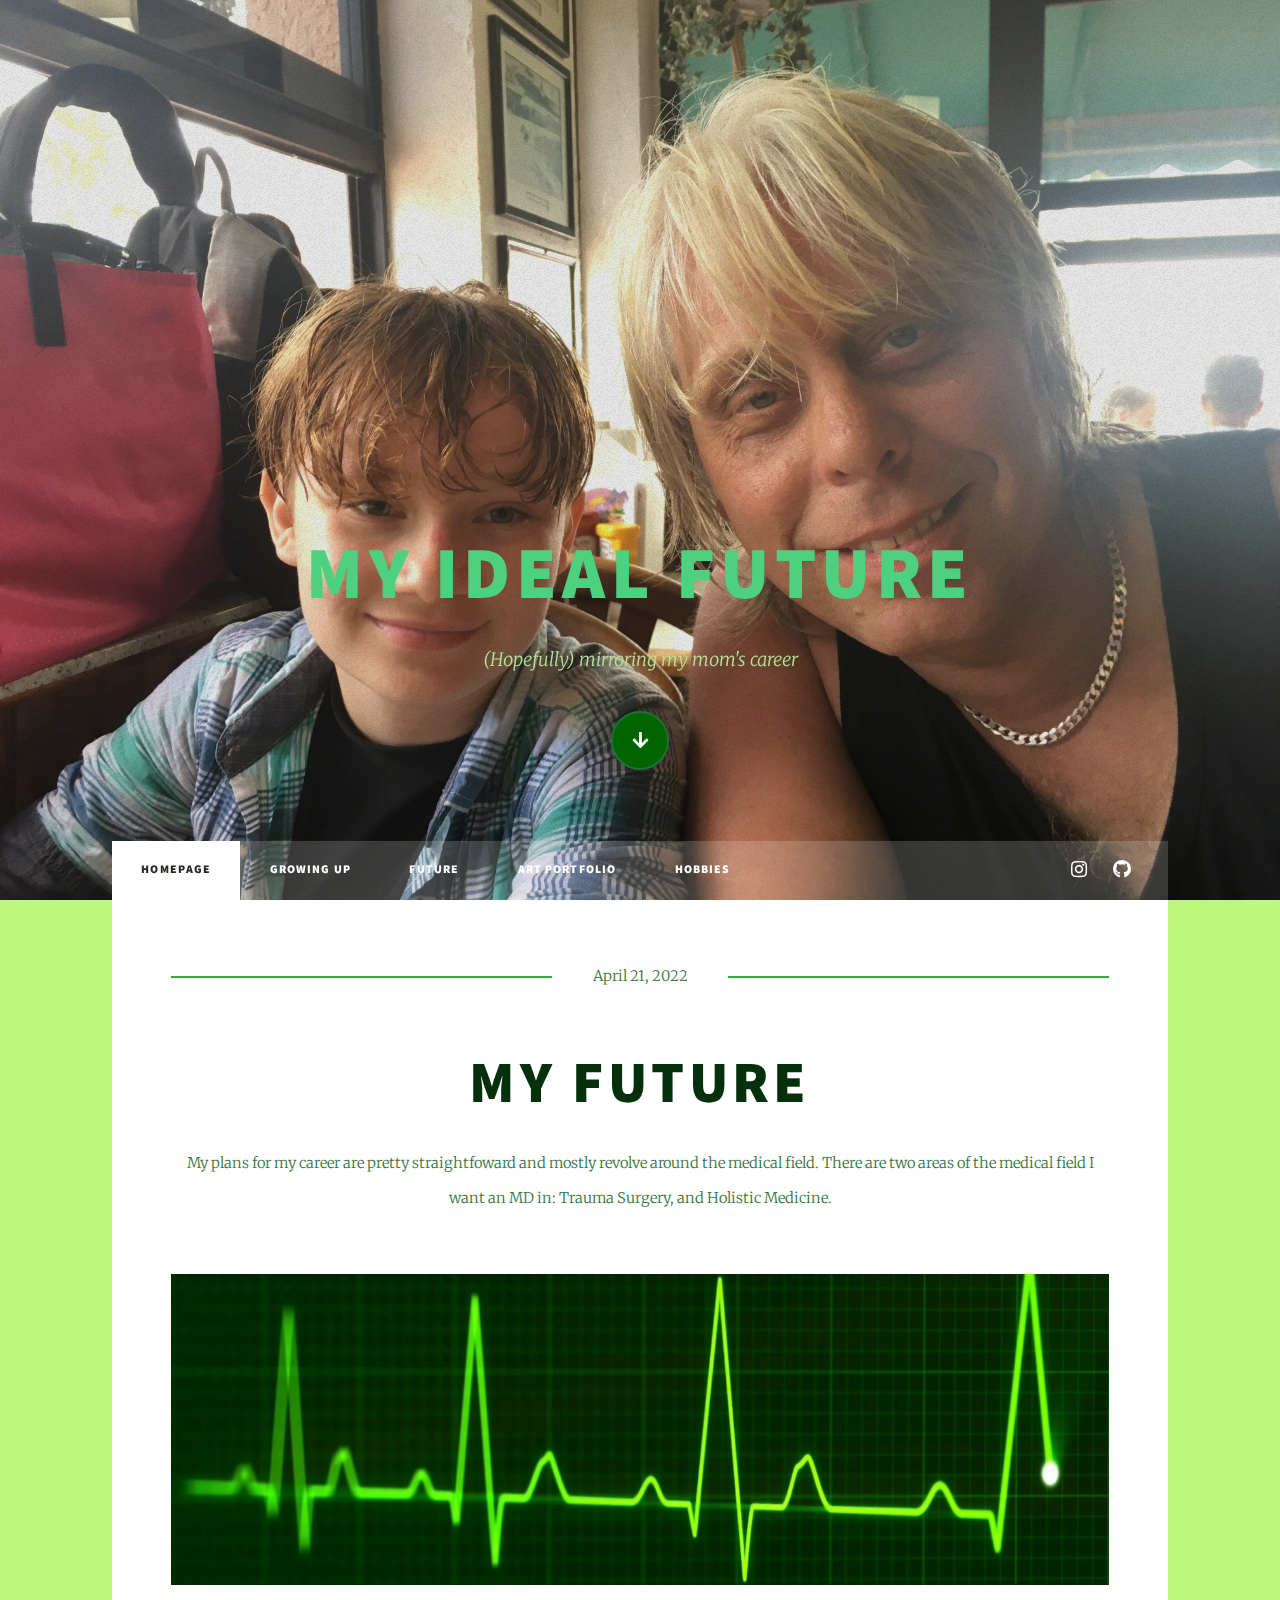
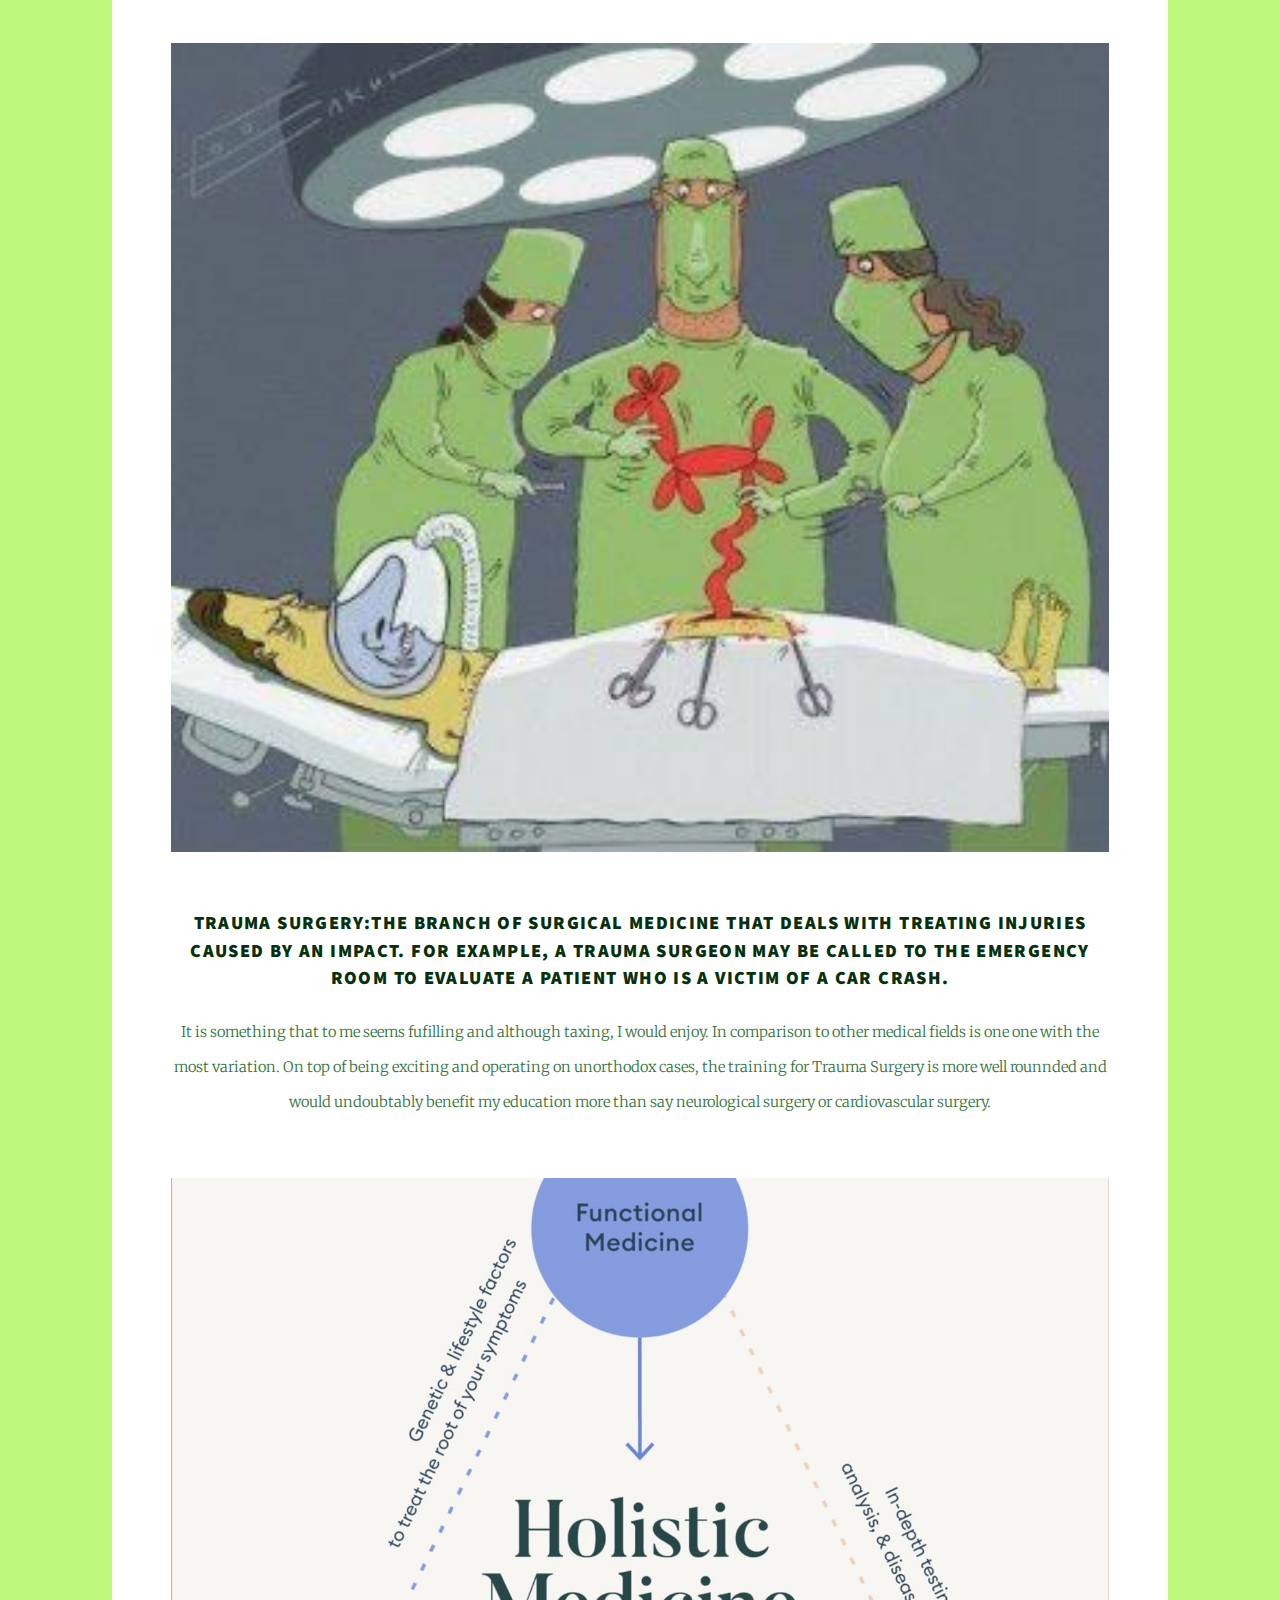
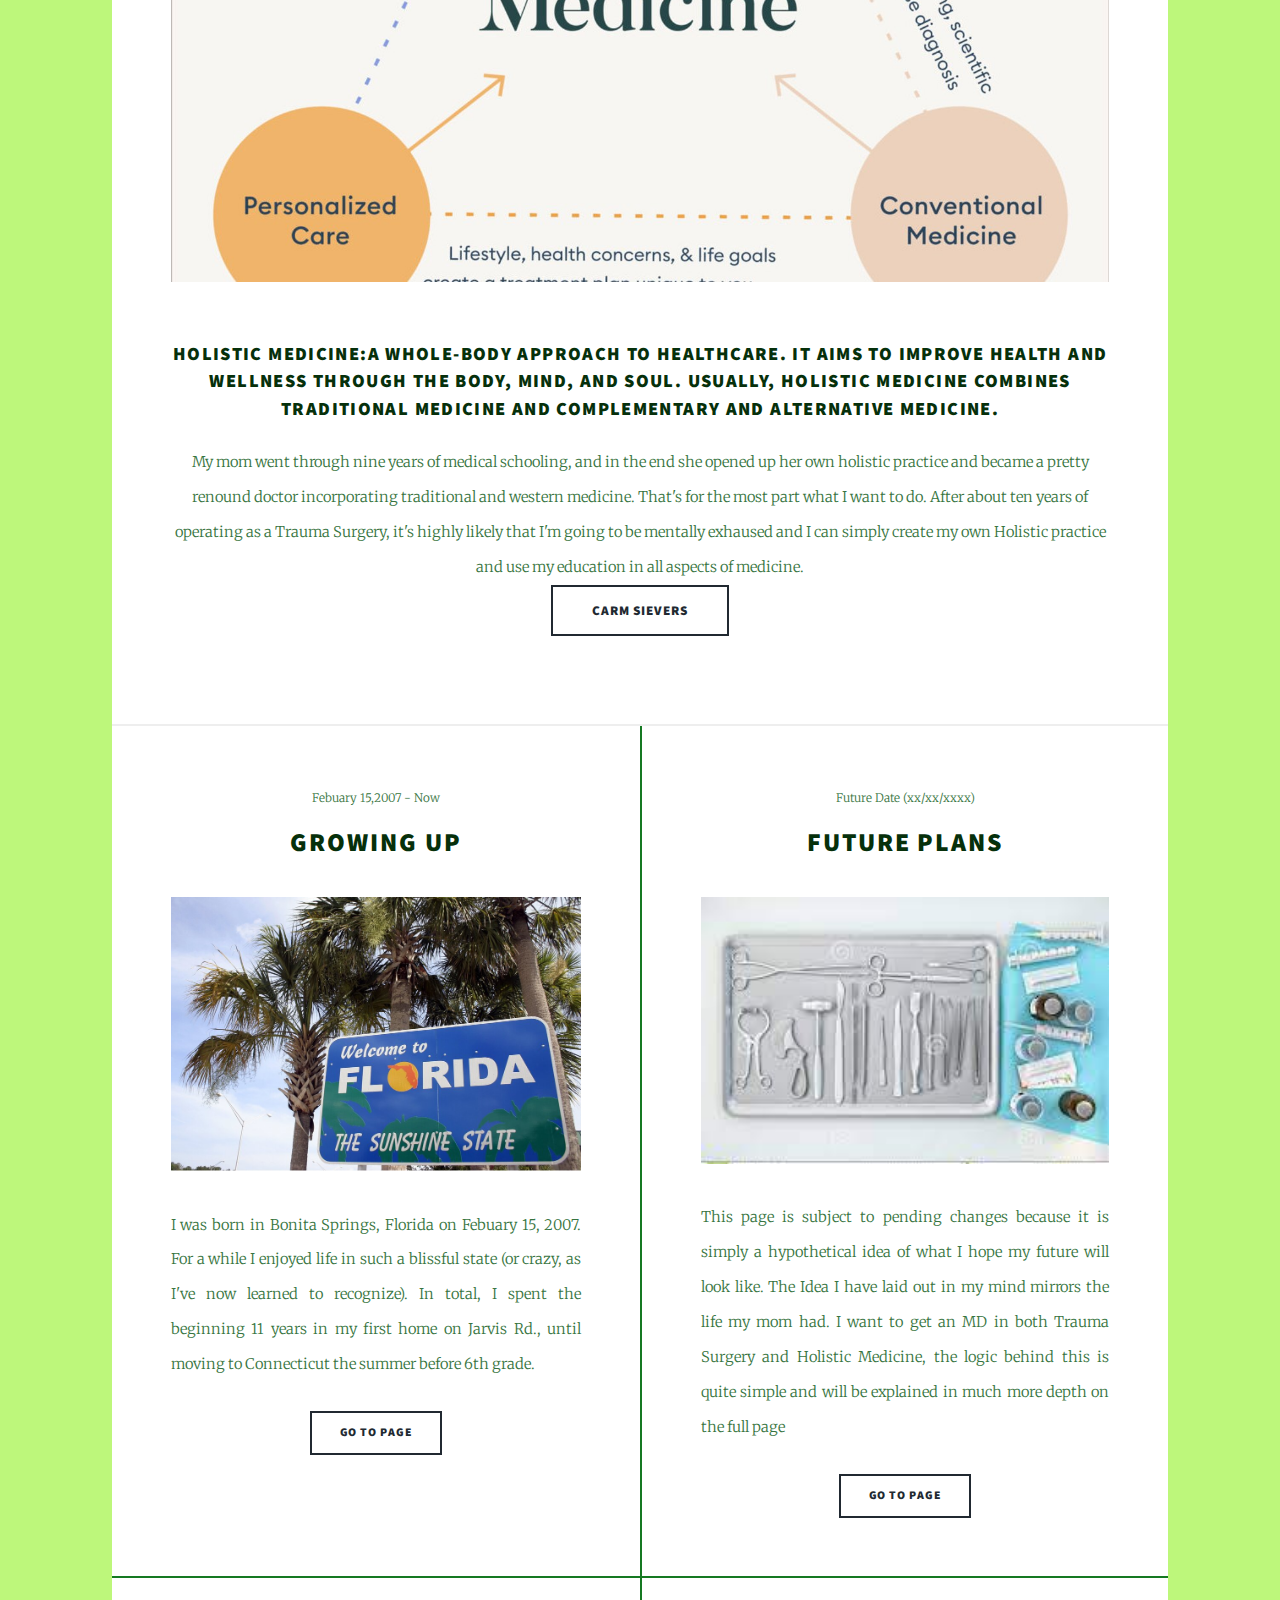
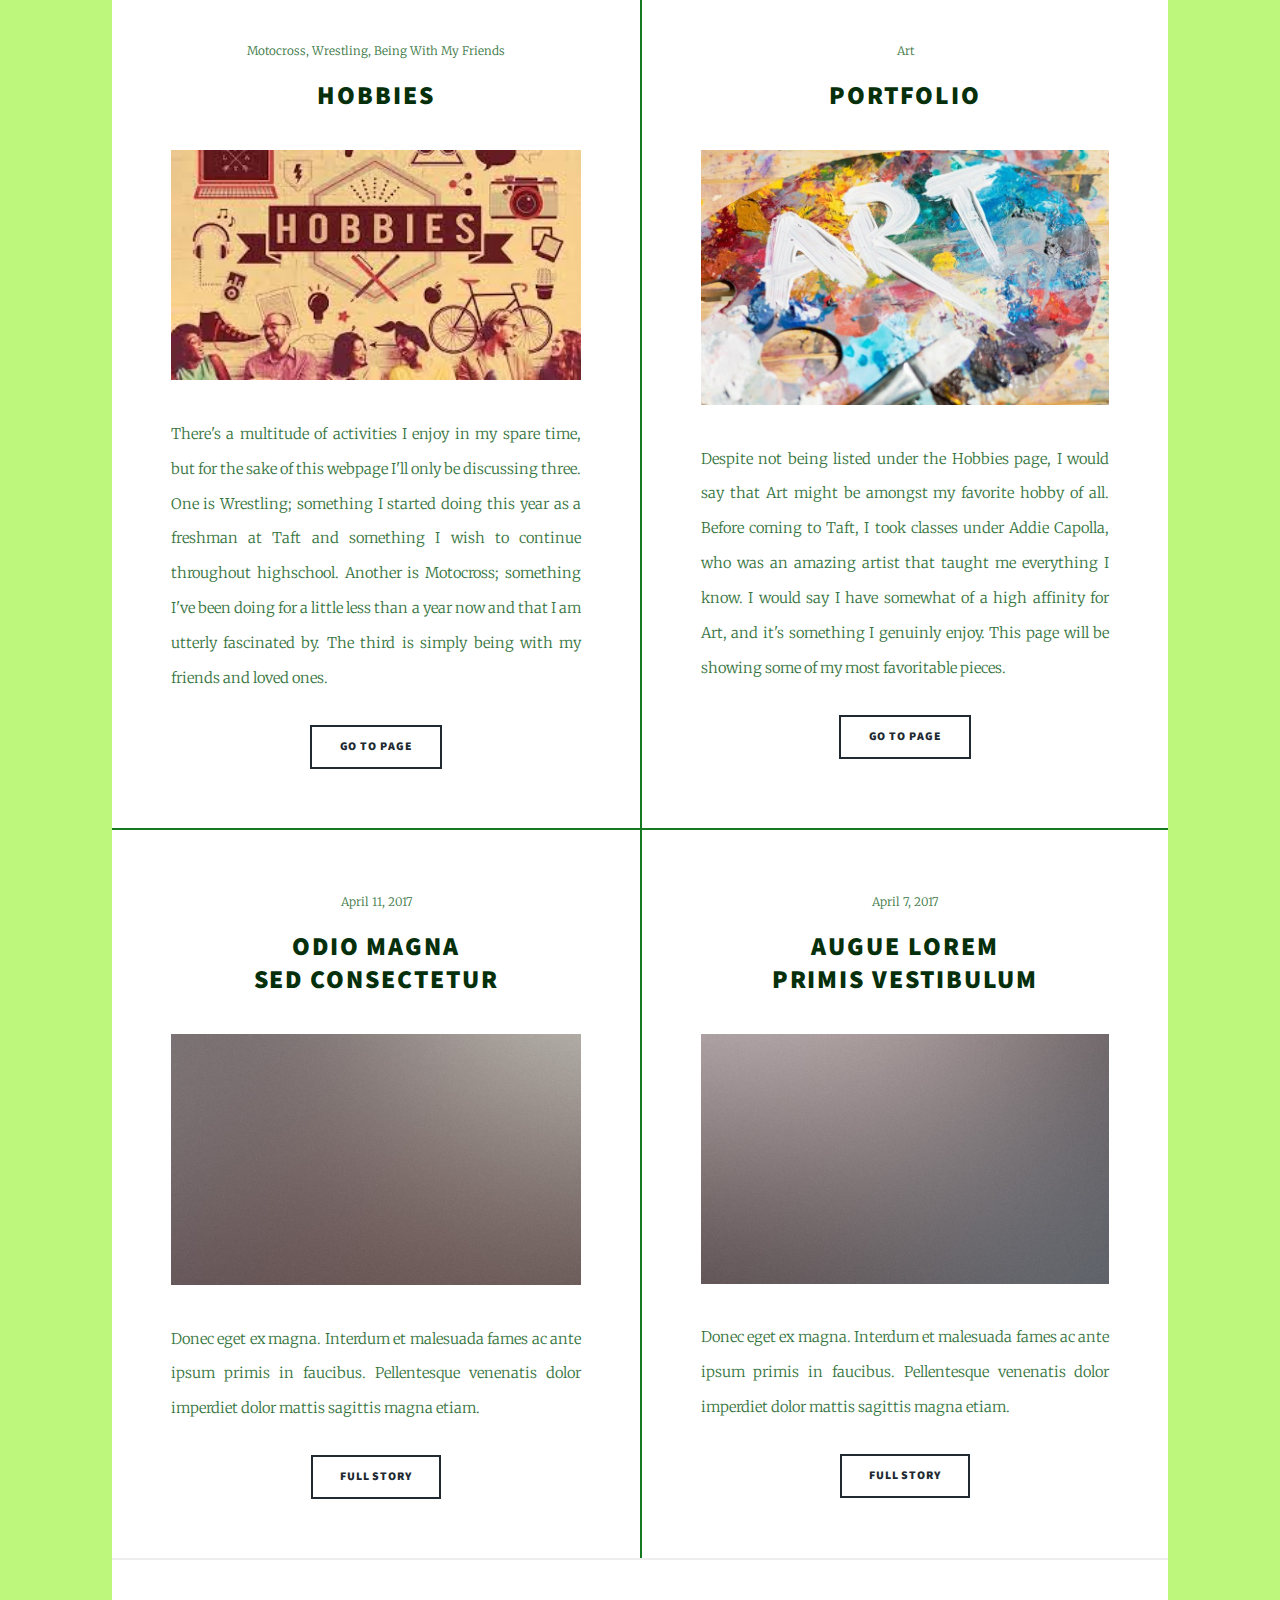
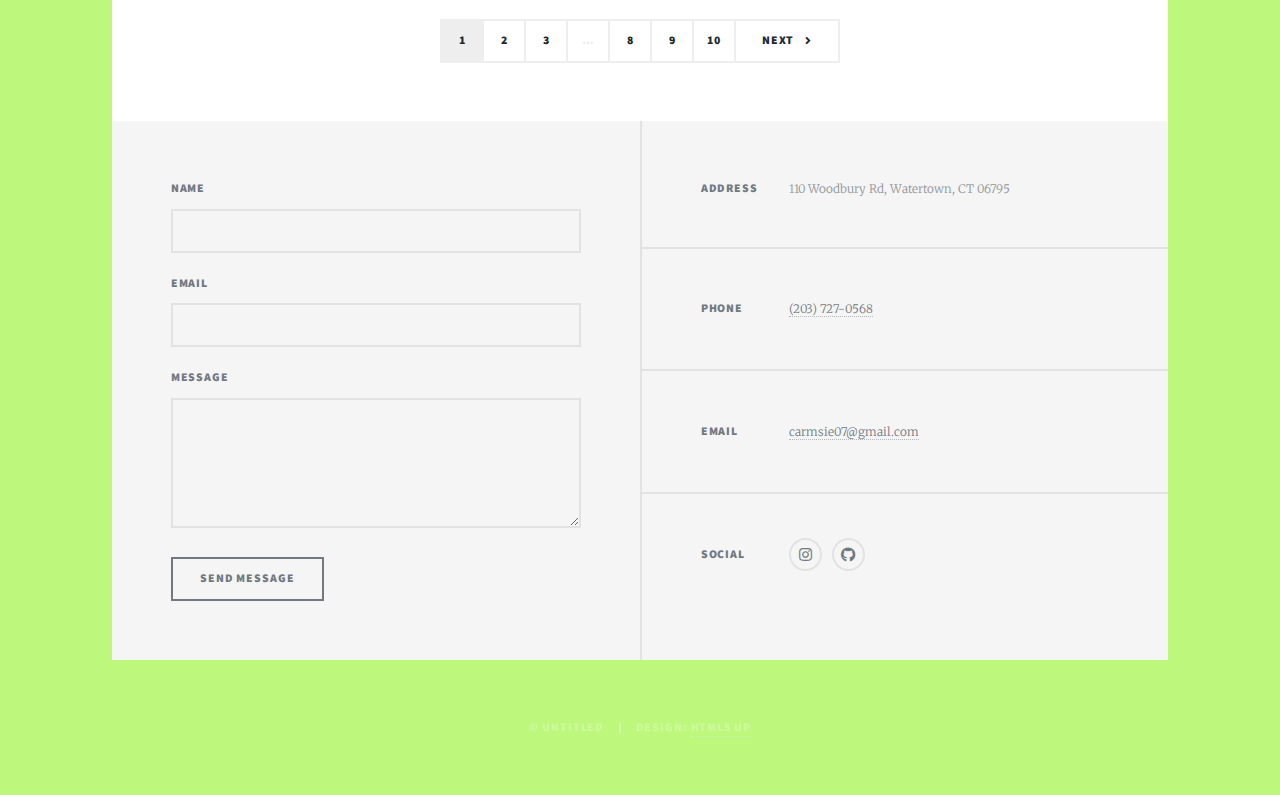
==== future.html @ 8a1478c8 "changes" ====
<!DOCTYPE HTML>
<!--
	Massively by HTML5 UP
	html5up.net | @ajlkn
	Free for personal and commercial use under the CCA 3.0 license (html5up.net/license)
-->
<html>
	<head>
		<title>Future</title>
		<meta charset="utf-8" />
		<meta name="viewport" content="width=device-width, initial-scale=1, user-scalable=no" />
		<link rel="stylesheet" href="assets/css/main.css" />
		<noscript><link rel="stylesheet" href="assets/css/noscript.css" /></noscript>
	</head>
	
	
	<body class="is-preload">

		<!-- Wrapper -->
			<div id="wrapper" class="fade-in">

				<!-- Intro -->
					<div id="intro">
						<h1>My ideal future <br />
						</h1>
						<p>(Hopefully) mirroring my mom's career</a></p>
						<ul class="actions">
							<li><a href="#header" class="button icon solid solo fa-arrow-down scrolly">Continue</a></li>
						</ul>
					</div>

				<!-- Header -->
					<header id="header">
						<a href="index.html" class="logo">Carm Sievers</a>
					</header>

				<!-- Nav -->
					<nav id="nav">
						<ul class="links">
							<li class="active"><a href="index.html">Homepage</a></li>
							<li><a href="growingup.html"> Growing Up</a></li>
							<li><a href="future.html"> Future</a></li>
							<li><a href="generic.html">Art Portfolio</a></li>
							<li><a href="hobbies.html"> Hobbies</a></li>
							
						</ul>
						<ul class="icons">
							
							<li><a href="https://www.instagram.com/carm_sie_07/" class="icon brands fa-instagram"><span class="label">Instagram</span></a></li>
							<li><a href="https://github.com" class="icon brands fa-github"><span class="label">GitHub</span></a></li>
						</ul>
					</nav>

				<!-- Main -->
					<div id="main">

						<!-- Featured Post -->
							<article class="post featured">
								<header class="major">
									<span class="date">April 21, 2022</span>
									<h2><a href="#">My Future <br />
									</a></h2>
									<p3> My plans for my career are pretty straightfoward and mostly revolve around the medical field. There are two areas of the medical field I want an MD in: Trauma Surgery, and Holistic Medicine.  </p3> 

									

								</header>
								<a href="#" class="image main"><img src="images/medical.jpeg" alt="" /></a>
								<a href="#" class="image main"><img src="images/FUTUREsurgrey.jpeg"  alt="" /></a>
								<h3>Trauma Surgery:the branch of surgical medicine that deals with treating injuries caused by an impact. For example, a trauma surgeon may be called to the emergency room to evaluate a patient who is a victim of a car crash.  </h3>
								 It is something that to me seems fufilling and although taxing, I would enjoy. In comparison to other medical fields is one one with the most variation. On top of being exciting and operating on unorthodox cases, the training for Trauma Surgery is more well rounnded and would undoubtably benefit my education more than say neurological surgery or cardiovascular surgery.
								<a href="#" class="image main"><img src="images/FUTUREholistic.jpeg"  alt="" /></a>
								<h3>Holistic medicine:a whole-body approach to healthcare. It aims to improve health and wellness through the body, mind, and soul. Usually, holistic medicine combines traditional medicine and complementary and alternative medicine. </h3>
								  My mom went through nine years of medical schooling, and in the end she opened up her own holistic practice and became a pretty renound doctor incorporating traditional and western medicine. That's for the most part what I want to do. After about ten years of operating as a Trauma Surgery, it's highly likely that I'm going to be mentally exhaused and I can simply create my own Holistic practice and use my education in all aspects of medicine. 
								
								<ul class="actions special">
									<li><a href="#" class="button large">Carm Sievers</a></li>
								</ul>
							</article>

						<!-- Posts -->
							<section class="posts">
								<article>
									<header>
										<span class="date">Febuary 15,2007 - Now </span>
										<h2><a href="#">Growing Up<br />
										</a></h2>
									</header>
									<a href="#" class="image fit"><img src="images/florida.jpeg" /></a>
									<p>I was born in Bonita Springs, Florida on Febuary 15, 2007. For a while I enjoyed life in such a blissful state (or crazy, as I've now learned to recognize). In total, I spent the beginning 11 years in my first home on Jarvis Rd., until moving to Connecticut the summer before 6th grade. </p>
									
									<ul class="actions special">
										<li><a href="growingup.html" class="button">Go To Page</a></li>
									</ul>
								</article>
								<article>
									<header>
										<span class="date">Future Date (xx/xx/xxxx)</span>
										<h2><a href="#">Future Plans<br />
										 </a></h2>
									</header>
									<a href="#" class="image fit"><img src="images/future.jpeg" alt="" /></a>
									<p>This page is subject to pending changes because it is simply a hypothetical idea of what I hope my future will look like. The Idea I have laid out in my mind mirrors the life my mom had. I want to get an MD in both Trauma Surgery and Holistic Medicine, the logic behind this is quite simple and will be explained in much more depth on the full page</p>
									<ul class="actions special">
										<li><a href="future.html" class="button">Go To Page</a></li>
									</ul>
								</article>
								<article>
									<header>
										<span class="date">Motocross, Wrestling, Being With My Friends</span>
										<h2><a href="#">Hobbies <br />
										 </a></h2>
									</header>
									<a href="#" class="image fit"><img src="images/hobbies.jpeg" alt=" alt=" /></a>
									<p> There's a multitude of activities I enjoy in my spare time, but for the sake of this webpage I'll only be discussing three. One is Wrestling; something I started doing this year as a freshman at Taft and something I wish to continue throughout highschool. Another is Motocross; something I've been doing for a little less than a year now and that I am utterly fascinated by. The third is simply being with my friends and loved ones.  </p>
									<ul class="actions special">
										<li><a href="hobbies.html" class="button">Go To Page</a></li>
									</ul>
								</article>
								<article>
									<header>
										<span class="date">Art</span>
										<h2><a href="#"> Portfolio<br />
										</a></h2>
									</header>
									<a href="#" class="image fit"><img src="images/Types-of-Art-848x530.jpeg" alt="" /></a>
									<p>Despite not being listed under the Hobbies page, I would say that Art might be amongst my favorite hobby of all. Before coming to Taft, I took classes under Addie Capolla, who was an amazing artist that taught me everything I know. I would say I have somewhat of a high affinity for Art, and it's something I genuinly enjoy. This page will be showing some of my most favoritable pieces.</p>
									<ul class="actions special">
										<li><a href="generic.html" class="button">Go To Page</a></li>
									</ul>
								</article>
								<article>
									<header>
										<span class="date">April 11, 2017</span>
										<h2><a href="#">Odio magna<br />
										sed consectetur</a></h2>
									</header>
									<a href="#" class="image fit"><img src="images/pic06.jpg" alt="" /></a>
									<p>Donec eget ex magna. Interdum et malesuada fames ac ante ipsum primis in faucibus. Pellentesque venenatis dolor imperdiet dolor mattis sagittis magna etiam.</p>
									<ul class="actions special">
										<li><a href="#" class="button">Full Story</a></li>
									</ul>
								</article>
								<article>
									<header>
										<span class="date">April 7, 2017</span>
										<h2><a href="#">Augue lorem<br />
										primis vestibulum</a></h2>
									</header>
									<a href="#" class="image fit"><img src="images/pic07.jpg" alt="" /></a>
									<p>Donec eget ex magna. Interdum et malesuada fames ac ante ipsum primis in faucibus. Pellentesque venenatis dolor imperdiet dolor mattis sagittis magna etiam.</p>
									<ul class="actions special">
										<li><a href="#" class="button">Full Story</a></li>
									</ul>
								</article>
							</section>

						<!-- Footer -->
							<footer>
								<div class="pagination">
									<!--<a href="#" class="previous">Prev</a>-->
									<a href="#" class="page active">1</a>
									<a href="#" class="page">2</a>
									<a href="#" class="page">3</a>
									<span class="extra">&hellip;</span>
									<a href="#" class="page">8</a>
									<a href="#" class="page">9</a>
									<a href="#" class="page">10</a>
									<a href="#" class="next">Next</a>
								</div>
							</footer>

					</div>

				<!-- Footer -->
					<footer id="footer">
						<section>
							<form method="post" action="#">
								<div class="fields">
									<div class="field">
										<label for="name">Name</label>
										<input type="text" name="name" id="name" />
									</div>
									<div class="field">
										<label for="email">Email</label>
										<input type="text" name="email" id="email" />
									</div>
									<div class="field">
										<label for="message">Message</label>
										<textarea name="message" id="message" rows="3"></textarea>
									</div>
								</div>
								<ul class="actions">
									<li><input type="submit" value="Send Message" /></li>
								</ul>
							</form>
						</section>
						<section class="split contact">
							<section class="alt">
								<h3>Address</h3>
								<p>110 Woodbury Rd, Watertown, CT 06795<br />
								</p>
							</section>
							<section>
								<h3>Phone</h3>
								<p><a href="#">(203) 727-0568</a></p>
							</section>
							<section>
								<h3>Email</h3>
								<p><a href="#">carmsie07@gmail.com</a></p>
							</section>
							<section>
								<h3>Social</h3>
								<ul class="icons alt">
									
									<li><a href="https://www.instagram.com/carm_sie_07/" class="icon brands fa-instagram"><span class="label">Instagram</span></a></li>	
								<li><a href="https://github.com" class="icon brands fa-github"><span class="label">GitHub</span></a></li>
									
								</ul>
							</section>
						</section>
					</footer>

				<!-- Copyright -->
					<div id="copyright">
						<ul><li>&copy; Untitled</li><li>Design: <a href="https://html5up.net">HTML5 UP</a></li></ul>
					</div>

			</div>

		<!-- Scripts -->
			<script src="assets/js/jquery.min.js"></script>
			<script src="assets/js/jquery.scrollex.min.js"></script>
			<script src="assets/js/jquery.scrolly.min.js"></script>
			<script src="assets/js/browser.min.js"></script>
			<script src="assets/js/breakpoints.min.js"></script>
			<script src="assets/js/util.js"></script>
			<script src="assets/js/main.js"></script>

	</body>
</html>
---- assets/css/main.css ----
@import url(fontawesome-all.min.css);
@import url("https://fonts.googleapis.com/css?family=Merriweather:300,700,300italic,700italic|Source+Sans+Pro:900");

/*
	Massively by HTML5 UP
	html5up.net | @ajlkn
	Free for personal and commercial use under the CCA 3.0 license (html5up.net/license)
*/

html, body, div, span, applet, object,
iframe, h1, h2, h3, h4, h5, h6, p, blockquote,
pre, a, abbr, acronym, address, big, cite,
code, del, dfn, em, img, ins, kbd, q, s, samp,
small, strike, strong, sub, sup, tt, var, b,
u, i, center, dl, dt, dd, ol, ul, li, fieldset,
form, label, legend, table, caption, tbody,
tfoot, thead, tr, th, td, article, aside,
canvas, details, embed, figure, figcaption,
footer, header, hgroup, menu, nav, output, ruby,
section, summary, time, mark, audio, video {
	margin: 0;
	padding: 0;
	border: 0;
	font-size: 100%;
	font: inherit;
	vertical-align: baseline;}

article, aside, details, figcaption, figure,
footer, header, hgroup, menu, nav, section {
	display: block;}

body {
	line-height: 1;
}

ol, ul {
	list-style: none;
}

blockquote, q {
	quotes: none;
}

	blockquote:before, blockquote:after, q:before, q:after {
		content: '';
		content: none;
	}

table {
	border-collapse: collapse;
	border-spacing: 0;
}

body {
	-webkit-text-size-adjust: none;
}

mark {
	background-color: transparent;
	color: inherit;
}

input::-moz-focus-inner {
	border: 0;
	padding: 0;
}

input, select, textarea {
	-moz-appearance: none;
	-webkit-appearance: none;
	-ms-appearance: none;
	appearance: none;
}

/* Basic */

	@-ms-viewport {
		width: device-width;
	}

	body {
		-ms-overflow-style: scrollbar;
	}

	@media screen and (max-width: 480px) {

		html, body {
			min-width: 320px;
		}

	}

	html {
		box-sizing: border-box;
	}

	*, *:before, *:after {
		box-sizing: inherit;
	}

	body {
		background-color: #bdf77b;
	}

		body.is-preload *, body.is-preload *:before, body.is-preload *:after {
			-moz-animation: none !important;
			-webkit-animation: none !important;
			-ms-animation: none !important;
			animation: none !important;
			-moz-transition: none !important;
			-webkit-transition: none !important;
			-ms-transition: none !important;
			transition: none !important;
		}

/* Type */

	html {
		font-size: 16pt;
	}

		@media screen and (max-width: 1680px) {

			html {
				font-size: 12pt;
			}

		}

		@media screen and (max-width: 1280px) {

			html {
				font-size: 11pt;
			}

		}

		@media screen and (max-width: 360px) {

			html {
				font-size: 10pt;
			}

		}

	body {
		color: #367440;
	}

	body, input, select, textarea {
		font-family: "Merriweather", Georgia, serif;
		font-weight: 300;
		font-size: 1rem;
		line-height: 2.375;
	}

	a {
		-moz-transition: color 0.2s ease-in-out, background-color 0.2s ease-in-out, border-color 0.2s ease-in-out, box-shadow 0.2s ease-in-out;
		-webkit-transition: color 0.2s ease-in-out, background-color 0.2s ease-in-out, border-color 0.2s ease-in-out, box-shadow 0.2s ease-in-out;
		-ms-transition: color 0.2s ease-in-out, background-color 0.2s ease-in-out, border-color 0.2s ease-in-out, box-shadow 0.2s ease-in-out;
		transition: color 0.2s ease-in-out, background-color 0.2s ease-in-out, border-color 0.2s ease-in-out, box-shadow 0.2s ease-in-out;
		border-bottom: dotted 1px;
		text-decoration: none;
	}

		a:hover {
			border-bottom-color: rgb(131, 240, 131);
		}

	strong, b {
		font-weight: 600;
	}

	em, i {
		font-style: italic;
	}

	p {
		text-align: justify;
		margin: 0 0 2rem 0;
	}

	h1, h2, h3, h4, h5, h6 {
		font-family: "Source Sans Pro", Helvetica, sans-serif;
		font-weight: 900;
		line-height: 1.5;
		letter-spacing: 0.075em;
		text-transform: uppercase;
		margin: 0 0 1rem 0;
	}

		h1 a, h2 a, h3 a, h4 a, h5 a, h6 a {
			border-bottom: 0;
			color: inherit;
			text-decoration: none;
		}

	h1 {
		font-size: 4rem;
		line-height: 1.1;
		margin: 0 0 2rem 0;
	}

	h2 {
		font-size: 1.75rem;
		line-height: 1.3;
		margin: 0 0 1.5rem 0;
	}

	h3 {
		font-size: 1.25rem;
		margin: 0 0 1.5rem 0;
	}

	h4 {
		font-size: 1rem;
	}

	h5 {
		font-size: 0.9rem;
	}

	h6 {
		font-size: 0.8rem;
	}

	sub {
		font-size: 0.8rem;
		position: relative;
		top: 0.5rem;
	}

	sup {
		font-size: 0.8rem;
		position: relative;
		top: -0.5rem;
	}

	blockquote {
		border-left: solid 4px;
		font-style: italic;
		margin: 0 0 2rem 0;
		padding: 0.5rem 0 0.5rem 2rem;
	}

	code {
		border: solid 2px;
		font-family: "Courier New", monospace;
		font-size: 0.9rem;
		margin: 0 0.25rem;
		padding: 0.25rem 0.65rem;
	}

	pre {
		-webkit-overflow-scrolling: touch;
		font-family: "Courier New", monospace;
		font-size: 0.9rem;
		margin: 0 0 2rem 0;
	}

		pre code {
			display: block;
			line-height: 1.75;
			padding: 1rem 1.5rem;
			overflow-x: auto;
		}

	hr {
		border: 0;
		border-bottom: solid 2px;
		margin: 3rem 0;
	}

		hr.major {
			margin: 5rem 0;
		}

	.align-left {
		text-align: left;
	}

	.align-center {
		text-align: center;
	}

	.align-right {
		text-align: right;
	}

	input, select, textarea {
		color: #458a43;
	}

	a {
		color: #9eda8c;
		border-bottom-color: rgba(33, 41, 49, 0.5);
	}

		a:hover {
			border-bottom-color: transparent;
			color: #81d376 !important;
		}

	strong, b {
		color: #88cf6c;
	}

	h1, h2, h3, h4, h5, h6 {
		color: #06300b;
	}

	blockquote {
		border-left-color: #eeeeee;
	}

	code {
		background: rgba(220, 220, 220, 0.25);
		border-color: #318f49;
	}

	hr {
		border-bottom-color: #3e924c;
	}

/* Row */

	.row {
		display: flex;
		flex-wrap: wrap;
		box-sizing: border-box;
		align-items: stretch;
	}

		.row > * {
			box-sizing: border-box;
		}

		.row.gtr-uniform > * > :last-child {
			margin-bottom: 0;
		}

		.row.aln-left {
			justify-content: flex-start;
		}

		.row.aln-center {
			justify-content: center;
		}

		.row.aln-right {
			justify-content: flex-end;
		}

		.row.aln-top {
			align-items: flex-start;
		}

		.row.aln-middle {
			align-items: center;
		}

		.row.aln-bottom {
			align-items: flex-end;
		}

		.row > .imp {
			order: -1;
		}

		.row > .col-1 {
			width: 8.33333%;
		}

		.row > .off-1 {
			margin-left: 8.33333%;
		}

		.row > .col-2 {
			width: 16.66667%;
		}

		.row > .off-2 {
			margin-left: 16.66667%;
		}

		.row > .col-3 {
			width: 25%;
		}

		.row > .off-3 {
			margin-left: 25%;
		}

		.row > .col-4 {
			width: 33.33333%;
		}

		.row > .off-4 {
			margin-left: 33.33333%;
		}

		.row > .col-5 {
			width: 41.66667%;
		}

		.row > .off-5 {
			margin-left: 41.66667%;
		}

		.row > .col-6 {
			width: 50%;
		}

		.row > .off-6 {
			margin-left: 50%;
		}

		.row > .col-7 {
			width: 58.33333%;
		}

		.row > .off-7 {
			margin-left: 58.33333%;
		}

		.row > .col-8 {
			width: 66.66667%;
		}

		.row > .off-8 {
			margin-left: 66.66667%;
		}

		.row > .col-9 {
			width: 75%;
		}

		.row > .off-9 {
			margin-left: 75%;
		}

		.row > .col-10 {
			width: 83.33333%;
		}

		.row > .off-10 {
			margin-left: 83.33333%;
		}

		.row > .col-11 {
			width: 91.66667%;
		}

		.row > .off-11 {
			margin-left: 91.66667%;
		}

		.row > .col-12 {
			width: 100%;
		}

		.row > .off-12 {
			margin-left: 100%;
		}

		.row.gtr-0 {
			margin-top: 0;
			margin-left: 0rem;
		}

			.row.gtr-0 > * {
				padding: 0 0 0 0rem;
			}

			.row.gtr-0.gtr-uniform {
				margin-top: 0rem;
			}

				.row.gtr-0.gtr-uniform > * {
					padding-top: 0rem;
				}

		.row.gtr-25 {
			margin-top: 0;
			margin-left: -0.375rem;
		}

			.row.gtr-25 > * {
				padding: 0 0 0 0.375rem;
			}

			.row.gtr-25.gtr-uniform {
				margin-top: -0.375rem;
			}

				.row.gtr-25.gtr-uniform > * {
					padding-top: 0.375rem;
				}

		.row.gtr-50 {
			margin-top: 0;
			margin-left: -0.75rem;
		}

			.row.gtr-50 > * {
				padding: 0 0 0 0.75rem;
			}

			.row.gtr-50.gtr-uniform {
				margin-top: -0.75rem;
			}

				.row.gtr-50.gtr-uniform > * {
					padding-top: 0.75rem;
				}

		.row {
			margin-top: 0;
			margin-left: -1.5rem;
		}

			.row > * {
				padding: 0 0 0 1.5rem;
			}

			.row.gtr-uniform {
				margin-top: -1.5rem;
			}

				.row.gtr-uniform > * {
					padding-top: 1.5rem;
				}

		.row.gtr-150 {
			margin-top: 0;
			margin-left: -2.25rem;
		}

			.row.gtr-150 > * {
				padding: 0 0 0 2.25rem;
			}

			.row.gtr-150.gtr-uniform {
				margin-top: -2.25rem;
			}

				.row.gtr-150.gtr-uniform > * {
					padding-top: 2.25rem;
				}

		.row.gtr-200 {
			margin-top: 0;
			margin-left: -3rem;
		}

			.row.gtr-200 > * {
				padding: 0 0 0 3rem;
			}

			.row.gtr-200.gtr-uniform {
				margin-top: -3rem;
			}

				.row.gtr-200.gtr-uniform > * {
					padding-top: 3rem;
				}

		@media screen and (max-width: 1680px) {

			.row {
				display: flex;
				flex-wrap: wrap;
				box-sizing: border-box;
				align-items: stretch;
			}

				.row > * {
					box-sizing: border-box;
				}

				.row.gtr-uniform > * > :last-child {
					margin-bottom: 0;
				}

				.row.aln-left {
					justify-content: flex-start;
				}

				.row.aln-center {
					justify-content: center;
				}

				.row.aln-right {
					justify-content: flex-end;
				}

				.row.aln-top {
					align-items: flex-start;
				}

				.row.aln-middle {
					align-items: center;
				}

				.row.aln-bottom {
					align-items: flex-end;
				}

				.row > .imp-xlarge {
					order: -1;
				}

				.row > .col-1-xlarge {
					width: 8.33333%;
				}

				.row > .off-1-xlarge {
					margin-left: 8.33333%;
				}

				.row > .col-2-xlarge {
					width: 16.66667%;
				}

				.row > .off-2-xlarge {
					margin-left: 16.66667%;
				}

				.row > .col-3-xlarge {
					width: 25%;
				}

				.row > .off-3-xlarge {
					margin-left: 25%;
				}

				.row > .col-4-xlarge {
					width: 33.33333%;
				}

				.row > .off-4-xlarge {
					margin-left: 33.33333%;
				}

				.row > .col-5-xlarge {
					width: 41.66667%;
				}

				.row > .off-5-xlarge {
					margin-left: 41.66667%;
				}

				.row > .col-6-xlarge {
					width: 50%;
				}

				.row > .off-6-xlarge {
					margin-left: 50%;
				}

				.row > .col-7-xlarge {
					width: 58.33333%;
				}

				.row > .off-7-xlarge {
					margin-left: 58.33333%;
				}

				.row > .col-8-xlarge {
					width: 66.66667%;
				}

				.row > .off-8-xlarge {
					margin-left: 66.66667%;
				}

				.row > .col-9-xlarge {
					width: 75%;
				}

				.row > .off-9-xlarge {
					margin-left: 75%;
				}

				.row > .col-10-xlarge {
					width: 83.33333%;
				}

				.row > .off-10-xlarge {
					margin-left: 83.33333%;
				}

				.row > .col-11-xlarge {
					width: 91.66667%;
				}

				.row > .off-11-xlarge {
					margin-left: 91.66667%;
				}

				.row > .col-12-xlarge {
					width: 100%;
				}

				.row > .off-12-xlarge {
					margin-left: 100%;
				}

				.row.gtr-0 {
					margin-top: 0;
					margin-left: 0rem;
				}

					.row.gtr-0 > * {
						padding: 0 0 0 0rem;
					}

					.row.gtr-0.gtr-uniform {
						margin-top: 0rem;
					}

						.row.gtr-0.gtr-uniform > * {
							padding-top: 0rem;
						}

				.row.gtr-25 {
					margin-top: 0;
					margin-left: -0.375rem;
				}

					.row.gtr-25 > * {
						padding: 0 0 0 0.375rem;
					}

					.row.gtr-25.gtr-uniform {
						margin-top: -0.375rem;
					}

						.row.gtr-25.gtr-uniform > * {
							padding-top: 0.375rem;
						}

				.row.gtr-50 {
					margin-top: 0;
					margin-left: -0.75rem;
				}

					.row.gtr-50 > * {
						padding: 0 0 0 0.75rem;
					}

					.row.gtr-50.gtr-uniform {
						margin-top: -0.75rem;
					}

						.row.gtr-50.gtr-uniform > * {
							padding-top: 0.75rem;
						}

				.row {
					margin-top: 0;
					margin-left: -1.5rem;
				}

					.row > * {
						padding: 0 0 0 1.5rem;
					}

					.row.gtr-uniform {
						margin-top: -1.5rem;
					}

						.row.gtr-uniform > * {
							padding-top: 1.5rem;
						}

				.row.gtr-150 {
					margin-top: 0;
					margin-left: -2.25rem;
				}

					.row.gtr-150 > * {
						padding: 0 0 0 2.25rem;
					}

					.row.gtr-150.gtr-uniform {
						margin-top: -2.25rem;
					}

						.row.gtr-150.gtr-uniform > * {
							padding-top: 2.25rem;
						}

				.row.gtr-200 {
					margin-top: 0;
					margin-left: -3rem;
				}

					.row.gtr-200 > * {
						padding: 0 0 0 3rem;
					}

					.row.gtr-200.gtr-uniform {
						margin-top: -3rem;
					}

						.row.gtr-200.gtr-uniform > * {
							padding-top: 3rem;
						}

		}

		@media screen and (max-width: 1280px) {

			.row {
				display: flex;
				flex-wrap: wrap;
				box-sizing: border-box;
				align-items: stretch;
			}

				.row > * {
					box-sizing: border-box;
				}

				.row.gtr-uniform > * > :last-child {
					margin-bottom: 0;
				}

				.row.aln-left {
					justify-content: flex-start;
				}

				.row.aln-center {
					justify-content: center;
				}

				.row.aln-right {
					justify-content: flex-end;
				}

				.row.aln-top {
					align-items: flex-start;
				}

				.row.aln-middle {
					align-items: center;
				}

				.row.aln-bottom {
					align-items: flex-end;
				}

				.row > .imp-large {
					order: -1;
				}

				.row > .col-1-large {
					width: 8.33333%;
				}

				.row > .off-1-large {
					margin-left: 8.33333%;
				}

				.row > .col-2-large {
					width: 16.66667%;
				}

				.row > .off-2-large {
					margin-left: 16.66667%;
				}

				.row > .col-3-large {
					width: 25%;
				}

				.row > .off-3-large {
					margin-left: 25%;
				}

				.row > .col-4-large {
					width: 33.33333%;
				}

				.row > .off-4-large {
					margin-left: 33.33333%;
				}

				.row > .col-5-large {
					width: 41.66667%;
				}

				.row > .off-5-large {
					margin-left: 41.66667%;
				}

				.row > .col-6-large {
					width: 50%;
				}

				.row > .off-6-large {
					margin-left: 50%;
				}

				.row > .col-7-large {
					width: 58.33333%;
				}

				.row > .off-7-large {
					margin-left: 58.33333%;
				}

				.row > .col-8-large {
					width: 66.66667%;
				}

				.row > .off-8-large {
					margin-left: 66.66667%;
				}

				.row > .col-9-large {
					width: 75%;
				}

				.row > .off-9-large {
					margin-left: 75%;
				}

				.row > .col-10-large {
					width: 83.33333%;
				}

				.row > .off-10-large {
					margin-left: 83.33333%;
				}

				.row > .col-11-large {
					width: 91.66667%;
				}

				.row > .off-11-large {
					margin-left: 91.66667%;
				}

				.row > .col-12-large {
					width: 100%;
				}

				.row > .off-12-large {
					margin-left: 100%;
				}

				.row.gtr-0 {
					margin-top: 0;
					margin-left: 0rem;
				}

					.row.gtr-0 > * {
						padding: 0 0 0 0rem;
					}

					.row.gtr-0.gtr-uniform {
						margin-top: 0rem;
					}

						.row.gtr-0.gtr-uniform > * {
							padding-top: 0rem;
						}

				.row.gtr-25 {
					margin-top: 0;
					margin-left: -0.375rem;
				}

					.row.gtr-25 > * {
						padding: 0 0 0 0.375rem;
					}

					.row.gtr-25.gtr-uniform {
						margin-top: -0.375rem;
					}

						.row.gtr-25.gtr-uniform > * {
							padding-top: 0.375rem;
						}

				.row.gtr-50 {
					margin-top: 0;
					margin-left: -0.75rem;
				}

					.row.gtr-50 > * {
						padding: 0 0 0 0.75rem;
					}

					.row.gtr-50.gtr-uniform {
						margin-top: -0.75rem;
					}

						.row.gtr-50.gtr-uniform > * {
							padding-top: 0.75rem;
						}

				.row {
					margin-top: 0;
					margin-left: -1.5rem;
				}

					.row > * {
						padding: 0 0 0 1.5rem;
					}

					.row.gtr-uniform {
						margin-top: -1.5rem;
					}

						.row.gtr-uniform > * {
							padding-top: 1.5rem;
						}

				.row.gtr-150 {
					margin-top: 0;
					margin-left: -2.25rem;
				}

					.row.gtr-150 > * {
						padding: 0 0 0 2.25rem;
					}

					.row.gtr-150.gtr-uniform {
						margin-top: -2.25rem;
					}

						.row.gtr-150.gtr-uniform > * {
							padding-top: 2.25rem;
						}

				.row.gtr-200 {
					margin-top: 0;
					margin-left: -3rem;
				}

					.row.gtr-200 > * {
						padding: 0 0 0 3rem;
					}

					.row.gtr-200.gtr-uniform {
						margin-top: -3rem;
					}

						.row.gtr-200.gtr-uniform > * {
							padding-top: 3rem;
						}

		}

		@media screen and (max-width: 980px) {

			.row {
				display: flex;
				flex-wrap: wrap;
				box-sizing: border-box;
				align-items: stretch;
			}

				.row > * {
					box-sizing: border-box;
				}

				.row.gtr-uniform > * > :last-child {
					margin-bottom: 0;
				}

				.row.aln-left {
					justify-content: flex-start;
				}

				.row.aln-center {
					justify-content: center;
				}

				.row.aln-right {
					justify-content: flex-end;
				}

				.row.aln-top {
					align-items: flex-start;
				}

				.row.aln-middle {
					align-items: center;
				}

				.row.aln-bottom {
					align-items: flex-end;
				}

				.row > .imp-medium {
					order: -1;
				}

				.row > .col-1-medium {
					width: 8.33333%;
				}

				.row > .off-1-medium {
					margin-left: 8.33333%;
				}

				.row > .col-2-medium {
					width: 16.66667%;
				}

				.row > .off-2-medium {
					margin-left: 16.66667%;
				}

				.row > .col-3-medium {
					width: 25%;
				}

				.row > .off-3-medium {
					margin-left: 25%;
				}

				.row > .col-4-medium {
					width: 33.33333%;
				}

				.row > .off-4-medium {
					margin-left: 33.33333%;
				}

				.row > .col-5-medium {
					width: 41.66667%;
				}

				.row > .off-5-medium {
					margin-left: 41.66667%;
				}

				.row > .col-6-medium {
					width: 50%;
				}

				.row > .off-6-medium {
					margin-left: 50%;
				}

				.row > .col-7-medium {
					width: 58.33333%;
				}

				.row > .off-7-medium {
					margin-left: 58.33333%;
				}

				.row > .col-8-medium {
					width: 66.66667%;
				}

				.row > .off-8-medium {
					margin-left: 66.66667%;
				}

				.row > .col-9-medium {
					width: 75%;
				}

				.row > .off-9-medium {
					margin-left: 75%;
				}

				.row > .col-10-medium {
					width: 83.33333%;
				}

				.row > .off-10-medium {
					margin-left: 83.33333%;
				}

				.row > .col-11-medium {
					width: 91.66667%;
				}

				.row > .off-11-medium {
					margin-left: 91.66667%;
				}

				.row > .col-12-medium {
					width: 100%;
				}

				.row > .off-12-medium {
					margin-left: 100%;
				}

				.row.gtr-0 {
					margin-top: 0;
					margin-left: 0rem;
				}

					.row.gtr-0 > * {
						padding: 0 0 0 0rem;
					}

					.row.gtr-0.gtr-uniform {
						margin-top: 0rem;
					}

						.row.gtr-0.gtr-uniform > * {
							padding-top: 0rem;
						}

				.row.gtr-25 {
					margin-top: 0;
					margin-left: -0.375rem;
				}

					.row.gtr-25 > * {
						padding: 0 0 0 0.375rem;
					}

					.row.gtr-25.gtr-uniform {
						margin-top: -0.375rem;
					}

						.row.gtr-25.gtr-uniform > * {
							padding-top: 0.375rem;
						}

				.row.gtr-50 {
					margin-top: 0;
					margin-left: -0.75rem;
				}

					.row.gtr-50 > * {
						padding: 0 0 0 0.75rem;
					}

					.row.gtr-50.gtr-uniform {
						margin-top: -0.75rem;
					}

						.row.gtr-50.gtr-uniform > * {
							padding-top: 0.75rem;
						}

				.row {
					margin-top: 0;
					margin-left: -1.5rem;
				}

					.row > * {
						padding: 0 0 0 1.5rem;
					}

					.row.gtr-uniform {
						margin-top: -1.5rem;
					}

						.row.gtr-uniform > * {
							padding-top: 1.5rem;
						}

				.row.gtr-150 {
					margin-top: 0;
					margin-left: -2.25rem;
				}

					.row.gtr-150 > * {
						padding: 0 0 0 2.25rem;
					}

					.row.gtr-150.gtr-uniform {
						margin-top: -2.25rem;
					}

						.row.gtr-150.gtr-uniform > * {
							padding-top: 2.25rem;
						}

				.row.gtr-200 {
					margin-top: 0;
					margin-left: -3rem;
				}

					.row.gtr-200 > * {
						padding: 0 0 0 3rem;
					}

					.row.gtr-200.gtr-uniform {
						margin-top: -3rem;
					}

						.row.gtr-200.gtr-uniform > * {
							padding-top: 3rem;
						}

		}

		@media screen and (max-width: 736px) {

			.row {
				display: flex;
				flex-wrap: wrap;
				box-sizing: border-box;
				align-items: stretch;
			}

				.row > * {
					box-sizing: border-box;
				}

				.row.gtr-uniform > * > :last-child {
					margin-bottom: 0;
				}

				.row.aln-left {
					justify-content: flex-start;
				}

				.row.aln-center {
					justify-content: center;
				}

				.row.aln-right {
					justify-content: flex-end;
				}

				.row.aln-top {
					align-items: flex-start;
				}

				.row.aln-middle {
					align-items: center;
				}

				.row.aln-bottom {
					align-items: flex-end;
				}

				.row > .imp-small {
					order: -1;
				}

				.row > .col-1-small {
					width: 8.33333%;
				}

				.row > .off-1-small {
					margin-left: 8.33333%;
				}

				.row > .col-2-small {
					width: 16.66667%;
				}

				.row > .off-2-small {
					margin-left: 16.66667%;
				}

				.row > .col-3-small {
					width: 25%;
				}

				.row > .off-3-small {
					margin-left: 25%;
				}

				.row > .col-4-small {
					width: 33.33333%;
				}

				.row > .off-4-small {
					margin-left: 33.33333%;
				}

				.row > .col-5-small {
					width: 41.66667%;
				}

				.row > .off-5-small {
					margin-left: 41.66667%;
				}

				.row > .col-6-small {
					width: 50%;
				}

				.row > .off-6-small {
					margin-left: 50%;
				}

				.row > .col-7-small {
					width: 58.33333%;
				}

				.row > .off-7-small {
					margin-left: 58.33333%;
				}

				.row > .col-8-small {
					width: 66.66667%;
				}

				.row > .off-8-small {
					margin-left: 66.66667%;
				}

				.row > .col-9-small {
					width: 75%;
				}

				.row > .off-9-small {
					margin-left: 75%;
				}

				.row > .col-10-small {
					width: 83.33333%;
				}

				.row > .off-10-small {
					margin-left: 83.33333%;
				}

				.row > .col-11-small {
					width: 91.66667%;
				}

				.row > .off-11-small {
					margin-left: 91.66667%;
				}

				.row > .col-12-small {
					width: 100%;
				}

				.row > .off-12-small {
					margin-left: 100%;
				}

				.row.gtr-0 {
					margin-top: 0;
					margin-left: 0rem;
				}

					.row.gtr-0 > * {
						padding: 0 0 0 0rem;
					}

					.row.gtr-0.gtr-uniform {
						margin-top: 0rem;
					}

						.row.gtr-0.gtr-uniform > * {
							padding-top: 0rem;
						}

				.row.gtr-25 {
					margin-top: 0;
					margin-left: -0.375rem;
				}

					.row.gtr-25 > * {
						padding: 0 0 0 0.375rem;
					}

					.row.gtr-25.gtr-uniform {
						margin-top: -0.375rem;
					}

						.row.gtr-25.gtr-uniform > * {
							padding-top: 0.375rem;
						}

				.row.gtr-50 {
					margin-top: 0;
					margin-left: -0.75rem;
				}

					.row.gtr-50 > * {
						padding: 0 0 0 0.75rem;
					}

					.row.gtr-50.gtr-uniform {
						margin-top: -0.75rem;
					}

						.row.gtr-50.gtr-uniform > * {
							padding-top: 0.75rem;
						}

				.row {
					margin-top: 0;
					margin-left: -1.5rem;
				}

					.row > * {
						padding: 0 0 0 1.5rem;
					}

					.row.gtr-uniform {
						margin-top: -1.5rem;
					}

						.row.gtr-uniform > * {
							padding-top: 1.5rem;
						}

				.row.gtr-150 {
					margin-top: 0;
					margin-left: -2.25rem;
				}

					.row.gtr-150 > * {
						padding: 0 0 0 2.25rem;
					}

					.row.gtr-150.gtr-uniform {
						margin-top: -2.25rem;
					}

						.row.gtr-150.gtr-uniform > * {
							padding-top: 2.25rem;
						}

				.row.gtr-200 {
					margin-top: 0;
					margin-left: -3rem;
				}

					.row.gtr-200 > * {
						padding: 0 0 0 3rem;
					}

					.row.gtr-200.gtr-uniform {
						margin-top: -3rem;
					}

						.row.gtr-200.gtr-uniform > * {
							padding-top: 3rem;
						}

		}

		@media screen and (max-width: 480px) {

			.row {
				display: flex;
				flex-wrap: wrap;
				box-sizing: border-box;
				align-items: stretch;
			}

				.row > * {
					box-sizing: border-box;
				}

				.row.gtr-uniform > * > :last-child {
					margin-bottom: 0;
				}

				.row.aln-left {
					justify-content: flex-start;
				}

				.row.aln-center {
					justify-content: center;
				}

				.row.aln-right {
					justify-content: flex-end;
				}

				.row.aln-top {
					align-items: flex-start;
				}

				.row.aln-middle {
					align-items: center;
				}

				.row.aln-bottom {
					align-items: flex-end;
				}

				.row > .imp-xsmall {
					order: -1;
				}

				.row > .col-1-xsmall {
					width: 8.33333%;
				}

				.row > .off-1-xsmall {
					margin-left: 8.33333%;
				}

				.row > .col-2-xsmall {
					width: 16.66667%;
				}

				.row > .off-2-xsmall {
					margin-left: 16.66667%;
				}

				.row > .col-3-xsmall {
					width: 25%;
				}

				.row > .off-3-xsmall {
					margin-left: 25%;
				}

				.row > .col-4-xsmall {
					width: 33.33333%;
				}

				.row > .off-4-xsmall {
					margin-left: 33.33333%;
				}

				.row > .col-5-xsmall {
					width: 41.66667%;
				}

				.row > .off-5-xsmall {
					margin-left: 41.66667%;
				}

				.row > .col-6-xsmall {
					width: 50%;
				}

				.row > .off-6-xsmall {
					margin-left: 50%;
				}

				.row > .col-7-xsmall {
					width: 58.33333%;
				}

				.row > .off-7-xsmall {
					margin-left: 58.33333%;
				}

				.row > .col-8-xsmall {
					width: 66.66667%;
				}

				.row > .off-8-xsmall {
					margin-left: 66.66667%;
				}

				.row > .col-9-xsmall {
					width: 75%;
				}

				.row > .off-9-xsmall {
					margin-left: 75%;
				}

				.row > .col-10-xsmall {
					width: 83.33333%;
				}

				.row > .off-10-xsmall {
					margin-left: 83.33333%;
				}

				.row > .col-11-xsmall {
					width: 91.66667%;
				}

				.row > .off-11-xsmall {
					margin-left: 91.66667%;
				}

				.row > .col-12-xsmall {
					width: 100%;
				}

				.row > .off-12-xsmall {
					margin-left: 100%;
				}

				.row.gtr-0 {
					margin-top: 0;
					margin-left: 0rem;
				}

					.row.gtr-0 > * {
						padding: 0 0 0 0rem;
					}

					.row.gtr-0.gtr-uniform {
						margin-top: 0rem;
					}

						.row.gtr-0.gtr-uniform > * {
							padding-top: 0rem;
						}

				.row.gtr-25 {
					margin-top: 0;
					margin-left: -0.375rem;
				}

					.row.gtr-25 > * {
						padding: 0 0 0 0.375rem;
					}

					.row.gtr-25.gtr-uniform {
						margin-top: -0.375rem;
					}

						.row.gtr-25.gtr-uniform > * {
							padding-top: 0.375rem;
						}

				.row.gtr-50 {
					margin-top: 0;
					margin-left: -0.75rem;
				}

					.row.gtr-50 > * {
						padding: 0 0 0 0.75rem;
					}

					.row.gtr-50.gtr-uniform {
						margin-top: -0.75rem;
					}

						.row.gtr-50.gtr-uniform > * {
							padding-top: 0.75rem;
						}

				.row {
					margin-top: 0;
					margin-left: -1.5rem;
				}

					.row > * {
						padding: 0 0 0 1.5rem;
					}

					.row.gtr-uniform {
						margin-top: -1.5rem;
					}

						.row.gtr-uniform > * {
							padding-top: 1.5rem;
						}

				.row.gtr-150 {
					margin-top: 0;
					margin-left: -2.25rem;
				}

					.row.gtr-150 > * {
						padding: 0 0 0 2.25rem;
					}

					.row.gtr-150.gtr-uniform {
						margin-top: -2.25rem;
					}

						.row.gtr-150.gtr-uniform > * {
							padding-top: 2.25rem;
						}

				.row.gtr-200 {
					margin-top: 0;
					margin-left: -3rem;
				}

					.row.gtr-200 > * {
						padding: 0 0 0 3rem;
					}

					.row.gtr-200.gtr-uniform {
						margin-top: -3rem;
					}

						.row.gtr-200.gtr-uniform > * {
							padding-top: 3rem;
						}

		}

		@media screen and (max-width: 360px) {

			.row {
				display: flex;
				flex-wrap: wrap;
				box-sizing: border-box;
				align-items: stretch;
			}

				.row > * {
					box-sizing: border-box;
				}

				.row.gtr-uniform > * > :last-child {
					margin-bottom: 0;
				}

				.row.aln-left {
					justify-content: flex-start;
				}

				.row.aln-center {
					justify-content: center;
				}

				.row.aln-right {
					justify-content: flex-end;
				}

				.row.aln-top {
					align-items: flex-start;
				}

				.row.aln-middle {
					align-items: center;
				}

				.row.aln-bottom {
					align-items: flex-end;
				}

				.row > .imp-xxsmall {
					order: -1;
				}

				.row > .col-1-xxsmall {
					width: 8.33333%;
				}

				.row > .off-1-xxsmall {
					margin-left: 8.33333%;
				}

				.row > .col-2-xxsmall {
					width: 16.66667%;
				}

				.row > .off-2-xxsmall {
					margin-left: 16.66667%;
				}

				.row > .col-3-xxsmall {
					width: 25%;
				}

				.row > .off-3-xxsmall {
					margin-left: 25%;
				}

				.row > .col-4-xxsmall {
					width: 33.33333%;
				}

				.row > .off-4-xxsmall {
					margin-left: 33.33333%;
				}

				.row > .col-5-xxsmall {
					width: 41.66667%;
				}

				.row > .off-5-xxsmall {
					margin-left: 41.66667%;
				}

				.row > .col-6-xxsmall {
					width: 50%;
				}

				.row > .off-6-xxsmall {
					margin-left: 50%;
				}

				.row > .col-7-xxsmall {
					width: 58.33333%;
				}

				.row > .off-7-xxsmall {
					margin-left: 58.33333%;
				}

				.row > .col-8-xxsmall {
					width: 66.66667%;
				}

				.row > .off-8-xxsmall {
					margin-left: 66.66667%;
				}

				.row > .col-9-xxsmall {
					width: 75%;
				}

				.row > .off-9-xxsmall {
					margin-left: 75%;
				}

				.row > .col-10-xxsmall {
					width: 83.33333%;
				}

				.row > .off-10-xxsmall {
					margin-left: 83.33333%;
				}

				.row > .col-11-xxsmall {
					width: 91.66667%;
				}

				.row > .off-11-xxsmall {
					margin-left: 91.66667%;
				}

				.row > .col-12-xxsmall {
					width: 100%;
				}

				.row > .off-12-xxsmall {
					margin-left: 100%;
				}

				.row.gtr-0 {
					margin-top: 0;
					margin-left: 0rem;
				}

					.row.gtr-0 > * {
						padding: 0 0 0 0rem;
					}

					.row.gtr-0.gtr-uniform {
						margin-top: 0rem;
					}

						.row.gtr-0.gtr-uniform > * {
							padding-top: 0rem;
						}

				.row.gtr-25 {
					margin-top: 0;
					margin-left: -0.375rem;
				}

					.row.gtr-25 > * {
						padding: 0 0 0 0.375rem;
					}

					.row.gtr-25.gtr-uniform {
						margin-top: -0.375rem;
					}

						.row.gtr-25.gtr-uniform > * {
							padding-top: 0.375rem;
						}

				.row.gtr-50 {
					margin-top: 0;
					margin-left: -0.75rem;
				}

					.row.gtr-50 > * {
						padding: 0 0 0 0.75rem;
					}

					.row.gtr-50.gtr-uniform {
						margin-top: -0.75rem;
					}

						.row.gtr-50.gtr-uniform > * {
							padding-top: 0.75rem;
						}

				.row {
					margin-top: 0;
					margin-left: -1.5rem;
				}

					.row > * {
						padding: 0 0 0 1.5rem;
					}

					.row.gtr-uniform {
						margin-top: -1.5rem;
					}

						.row.gtr-uniform > * {
							padding-top: 1.5rem;
						}

				.row.gtr-150 {
					margin-top: 0;
					margin-left: -2.25rem;
				}

					.row.gtr-150 > * {
						padding: 0 0 0 2.25rem;
					}

					.row.gtr-150.gtr-uniform {
						margin-top: -2.25rem;
					}

						.row.gtr-150.gtr-uniform > * {
							padding-top: 2.25rem;
						}

				.row.gtr-200 {
					margin-top: 0;
					margin-left: -3rem;
				}

					.row.gtr-200 > * {
						padding: 0 0 0 3rem;
					}

					.row.gtr-200.gtr-uniform {
						margin-top: -3rem;
					}

						.row.gtr-200.gtr-uniform > * {
							padding-top: 3rem;
						}

		}

/* Box */

	.box {
		border: solid 2px;
		margin-bottom: 2rem;
		padding: 1.5rem;
	}

		.box > :last-child,
		.box > :last-child > :last-child,
		.box > :last-child > :last-child > :last-child {
			margin-bottom: 0;
		}

		.box.alt {
			border: 0;
			border-radius: 0;
			padding: 0;
		}

	.box {
		border-color: #eeeeee;
	}

/* Button */

	input[type="submit"],
	input[type="reset"],
	input[type="button"],
	button,
	.button {
		-moz-appearance: none;
		-webkit-appearance: none;
		-ms-appearance: none;
		appearance: none;
		-moz-transition: background-color 0.2s ease-in-out, box-shadow 0.2s ease-in-out, color 0.2s ease-in-out;
		-webkit-transition: background-color 0.2s ease-in-out, box-shadow 0.2s ease-in-out, color 0.2s ease-in-out;
		-ms-transition: background-color 0.2s ease-in-out, box-shadow 0.2s ease-in-out, color 0.2s ease-in-out;
		transition: background-color 0.2s ease-in-out, box-shadow 0.2s ease-in-out, color 0.2s ease-in-out;
		border: 0;
		border-radius: 0;
		cursor: pointer;
		display: inline-block;
		font-family: "Source Sans Pro", Helvetica, sans-serif;
		font-size: 0.8rem;
		font-weight: 900;
		letter-spacing: 0.075em;
		height: 3rem;
		line-height: 3rem;
		padding: 0 2rem;
		text-align: center;
		text-decoration: none;
		text-transform: uppercase;
		white-space: nowrap;
	}

		input[type="submit"].icon:before,
		input[type="reset"].icon:before,
		input[type="button"].icon:before,
		button.icon:before,
		.button.icon:before {
			margin-right: 0.5rem;
		}

		input[type="submit"].icon.solo,
		input[type="reset"].icon.solo,
		input[type="button"].icon.solo,
		button.icon.solo,
		.button.icon.solo {
			position: relative;
			width: 4rem;
			height: 4rem;
			line-height: 4rem;
			border-radius: 4rem;
			text-indent: 4rem;
			overflow: hidden;
			padding: 0;
			white-space: nowrap;
		}

			input[type="submit"].icon.solo:before,
			input[type="reset"].icon.solo:before,
			input[type="button"].icon.solo:before,
			button.icon.solo:before,
			.button.icon.solo:before {
				position: absolute;
				display: block;
				top: 0;
				left: 0;
				width: inherit;
				height: inherit;
				line-height: inherit;
				font-size: 1.25rem;
				margin-right: 0;
				text-align: center;
				text-indent: 0;
			}

		input[type="submit"].fit,
		input[type="reset"].fit,
		input[type="button"].fit,
		button.fit,
		.button.fit {
			width: 100%;
		}

		input[type="submit"].small,
		input[type="reset"].small,
		input[type="button"].small,
		button.small,
		.button.small {
			font-size: 0.7rem;
			height: 2.5rem;
			line-height: 2.5rem;
			padding: 0 1.5rem;
		}

		input[type="submit"].large,
		input[type="reset"].large,
		input[type="button"].large,
		button.large,
		.button.large {
			font-size: 0.9rem;
			height: 3.5rem;
			line-height: 3.5rem;
			padding: 0 2.75rem;
		}

		@media screen and (max-width: 980px) {

			input[type="submit"],
			input[type="reset"],
			input[type="button"],
			button,
			.button {
				font-size: 0.9rem;
				height: 3.25rem;
				line-height: 3.25rem;
			}

				input[type="submit"].large,
				input[type="reset"].large,
				input[type="button"].large,
				button.large,
				.button.large {
					font-size: 1rem;
					height: 3.75rem;
					line-height: 3.75rem;
				}

		}

		input[type="submit"].disabled, input[type="submit"]:disabled,
		input[type="reset"].disabled,
		input[type="reset"]:disabled,
		input[type="button"].disabled,
		input[type="button"]:disabled,
		button.disabled,
		button:disabled,
		.button.disabled,
		.button:disabled {
			pointer-events: none;
			opacity: 0.25;
		}

	input[type="submit"],
	input[type="reset"],
	input[type="button"],
	button,
	.button {
		background-color: transparent;
		box-shadow: inset 0 0 0 2px #212931;
		color: #212931 !important;
	}

		input[type="submit"]:hover,
		input[type="reset"]:hover,
		input[type="button"]:hover,
		button:hover,
		.button:hover {
			box-shadow: inset 0 0 0 2px #1fef18;
			color: #18ef2a !important;
		}

		input[type="submit"].primary,
		input[type="reset"].primary,
		input[type="button"].primary,
		button.primary,
		.button.primary {
			background-color: #212931;
			box-shadow: none;
			color: #ffffff !important;
		}

			input[type="submit"].primary:hover,
			input[type="reset"].primary:hover,
			input[type="button"].primary:hover,
			button.primary:hover,
			.button.primary:hover {
				background-color: #18ef46;
			}

/* Form */

	form {
		margin: 0 0 2rem 0;
	}

		form > :last-child {
			margin-bottom: 0;
		}

		form > .fields {
			display: -moz-flex;
			display: -webkit-flex;
			display: -ms-flex;
			display: flex;
			-moz-flex-wrap: wrap;
			-webkit-flex-wrap: wrap;
			-ms-flex-wrap: wrap;
			flex-wrap: wrap;
			width: calc(100% + 3rem);
			margin: -1.5rem 0 2rem -1.5rem;
		}

			form > .fields > .field {
				-moz-flex-grow: 0;
				-webkit-flex-grow: 0;
				-ms-flex-grow: 0;
				flex-grow: 0;
				-moz-flex-shrink: 0;
				-webkit-flex-shrink: 0;
				-ms-flex-shrink: 0;
				flex-shrink: 0;
				padding: 1.5rem 0 0 1.5rem;
				width: calc(100% - 1.5rem);
			}

				form > .fields > .field.half {
					width: calc(50% - 0.75rem);
				}

				form > .fields > .field.third {
					width: calc(100%/3 - 0.5rem);
				}

				form > .fields > .field.quarter {
					width: calc(25% - 0.375rem);
				}

		@media screen and (max-width: 480px) {

			form > .fields {
				width: calc(100% + 3rem);
				margin: -1.5rem 0 2rem -1.5rem;
			}

				form > .fields > .field {
					padding: 1.5rem 0 0 1.5rem;
					width: calc(100% - 1.5rem);
				}

					form > .fields > .field.half {
						width: calc(100% - 1.5rem);
					}

					form > .fields > .field.third {
						width: calc(100% - 1.5rem);
					}

					form > .fields > .field.quarter {
						width: calc(100% - 1.5rem);
					}

		}

	label {
		display: block;
		font-family: "Source Sans Pro", Helvetica, sans-serif;
		font-weight: 900;
		line-height: 1.5;
		letter-spacing: 0.075em;
		font-size: 0.8rem;
		text-transform: uppercase;
		margin: 0 0 0.75rem 0;
	}

		@media screen and (max-width: 980px) {

			label {
				font-size: 0.9rem;
			}

		}

	input[type="text"],
	input[type="password"],
	input[type="email"],
	select,
	textarea {
		-moz-appearance: none;
		-webkit-appearance: none;
		-ms-appearance: none;
		appearance: none;
		background: transparent;
		border-radius: 0;
		border: solid 2px;
		color: inherit;
		display: block;
		outline: 0;
		padding: 0 1rem;
		text-decoration: none;
		width: 100%;
	}

		input[type="text"]:invalid,
		input[type="password"]:invalid,
		input[type="email"]:invalid,
		select:invalid,
		textarea:invalid {
			box-shadow: none;
		}

	select {
		background-size: 1.25rem;
		background-repeat: no-repeat;
		background-position: calc(100% - 1rem) center;
		height: 3rem;
		padding-right: 3rem;
		text-overflow: ellipsis;
	}

		select:focus::-ms-value {
			background-color: transparent;
		}

		select::-ms-expand {
			display: none;
		}

	input[type="text"],
	input[type="password"],
	input[type="email"],
	select {
		height: 3rem;
	}

	textarea {
		padding: 0.75rem 1rem;
	}

	input[type="checkbox"],
	input[type="radio"] {
		-moz-appearance: none;
		-webkit-appearance: none;
		-ms-appearance: none;
		appearance: none;
		display: block;
		float: left;
		margin-right: -2rem;
		opacity: 0;
		width: 1rem;
		z-index: -1;
	}

		input[type="checkbox"] + label,
		input[type="radio"] + label {
			text-decoration: none;
			cursor: pointer;
			display: inline-block;
			font-size: 1rem;
			letter-spacing: 0;
			font-family: "Merriweather", Georgia, serif;
			text-transform: none;
			font-weight: 300;
			padding-left: 2.8rem;
			padding-right: 1rem;
			position: relative;
		}

			input[type="checkbox"] + label:before,
			input[type="radio"] + label:before {
				-moz-osx-font-smoothing: grayscale;
				-webkit-font-smoothing: antialiased;
				display: inline-block;
				font-style: normal;
				font-variant: normal;
				text-rendering: auto;
				line-height: 1;
				text-transform: none !important;
				font-family: 'Font Awesome 5 Free';
				font-weight: 900;
			}

			input[type="checkbox"] + label:before,
			input[type="radio"] + label:before {
				border-radius: 0;
				border: solid 2px;
				content: '';
				display: inline-block;
				font-size: 0.8rem;
				height: 1.8rem;
				left: 0;
				line-height: 1.65rem;
				position: absolute;
				text-align: center;
				top: -0.125rem;
				width: 1.8rem;
			}

		input[type="checkbox"]:checked + label:before,
		input[type="radio"]:checked + label:before {
			content: '\f00c';
		}

	input[type="checkbox"] + label:before {
		border-radius: 0;
	}

	input[type="radio"] + label:before {
		border-radius: 100%;
	}

	::-webkit-input-placeholder {
		opacity: 1.0;
	}

	:-moz-placeholder {
		opacity: 1.0;
	}

	::-moz-placeholder {
		opacity: 1.0;
	}

	:-ms-input-placeholder {
		opacity: 1.0;
	}

	label {
		color: #212931;
	}

	input[type="text"],
	input[type="password"],
	input[type="email"],
	select,
	textarea {
		border-color: #eeeeee;
	}

		input[type="text"]:focus,
		input[type="password"]:focus,
		input[type="email"]:focus,
		select:focus,
		textarea:focus {
			border-color: #18ef4e;
		}

	select {
		background-image: url("data:image/svg+xml;charset=utf8,%3Csvg xmlns='http://www.w3.org/2000/svg' width='40' height='40' preserveAspectRatio='none' viewBox='0 0 40 40'%3E%3Cpath d='M9.4,12.3l10.4,10.4l10.4-10.4c0.2-0.2,0.5-0.4,0.9-0.4c0.3,0,0.6,0.1,0.9,0.4l3.3,3.3c0.2,0.2,0.4,0.5,0.4,0.9 c0,0.4-0.1,0.6-0.4,0.9L20.7,31.9c-0.2,0.2-0.5,0.4-0.9,0.4c-0.3,0-0.6-0.1-0.9-0.4L4.3,17.3c-0.2-0.2-0.4-0.5-0.4-0.9 c0-0.4,0.1-0.6,0.4-0.9l3.3-3.3c0.2-0.2,0.5-0.4,0.9-0.4S9.1,12.1,9.4,12.3z' fill='%23eeeeee' /%3E%3C/svg%3E");
	}

		select option {
			background-color: #ffffff;
			color: #212931;
		}

	.select-wrapper:before {
		color: #eeeeee;
	}

	input[type="checkbox"] + label,
	input[type="radio"] + label {
		color: #212931;
	}

		input[type="checkbox"] + label:before,
		input[type="radio"] + label:before {
			border-color: #eeeeee;
		}

	input[type="checkbox"]:checked + label:before,
	input[type="radio"]:checked + label:before {
		background-color: #212931;
		border-color: #212931;
		color: #ffffff;
	}

	input[type="checkbox"]:focus + label:before,
	input[type="radio"]:focus + label:before {
		border-color: #18ef2a;
	}

	::-webkit-input-placeholder {
		color: #909498 !important;
	}

	:-moz-placeholder {
		color: #909498 !important;
	}

	::-moz-placeholder {
		color: #909498 !important;
	}

	:-ms-input-placeholder {
		color: #909498 !important;
	}

	.formerize-placeholder {
		color: #909498 !important;
	}

/* Icon */

	.icon {
		text-decoration: none;
		border-bottom: none;
		position: relative;
	}

		.icon:before {
			-moz-osx-font-smoothing: grayscale;
			-webkit-font-smoothing: antialiased;
			display: inline-block;
			font-style: normal;
			font-variant: normal;
			text-rendering: auto;
			line-height: 1;
			text-transform: none !important;
			font-family: 'Font Awesome 5 Free';
			font-weight: 400;
		}

		.icon > .label {
			display: none;
		}

		.icon:before {
			line-height: inherit;
		}

		.icon.solid:before {
			font-weight: 900;
		}

		.icon.brands:before {
			font-family: 'Font Awesome 5 Brands';
		}

/* Image */

	.image {
		border: 0;
		display: inline-block;
		position: relative;
	}

		.image img {
			display: block;
		}

		.image.left, .image.right {
			max-width: 40%;
		}

			.image.left img, .image.right img {
				width: 100%;
			}

		.image.left {
			float: left;
			margin: 0 2rem 2rem 0;
			top: 0.75rem;
		}

		.image.right {
			float: right;
			margin: 0 0 2rem 2rem;
			top: 0.75rem;
		}

		.image.fit {
			display: block;
			margin: 2.5rem 0;
			width: 100%;
		}

			.image.fit:first-child {
				margin-top: 0;
			}

			.image.fit img {
				width: 100%;
			}

		.image.main {
			display: block;
			margin: 4rem 0;
			width: 100%;
		}

			.image.main:first-child {
				margin-top: 0;
			}

			.image.main img {
				width: 100%;
			}

		@media screen and (max-width: 736px) {

			.image.fit {
				margin: 2rem 0;
			}

			.image.main {
				margin: 2rem 0;
			}

		}

	a.image {
		overflow: hidden;
	}

		a.image img {
			-moz-transition: -moz-transform 0.2s ease-out;
			-webkit-transition: -webkit-transform 0.2s ease-out;
			-ms-transition: -ms-transform 0.2s ease-out;
			transition: transform 0.2s ease-out;
		}

		a.image:hover img {
			-moz-transform: scale(1.05);
			-webkit-transform: scale(1.05);
			-ms-transform: scale(1.05);
			transform: scale(1.05);
		}

/* Actions */

	ul.actions {
		display: -moz-flex;
		display: -webkit-flex;
		display: -ms-flex;
		display: flex;
		cursor: default;
		list-style: none;
		margin-left: -1rem;
		padding-left: 0;
	}

		ul.actions li {
			padding: 0 0 0 1rem;
			vertical-align: middle;
		}

		ul.actions.special {
			-moz-justify-content: center;
			-webkit-justify-content: center;
			-ms-justify-content: center;
			justify-content: center;
			width: 100%;
			margin-left: 0;
		}

			ul.actions.special li:first-child {
				padding-left: 0;
			}

		ul.actions.stacked {
			-moz-flex-direction: column;
			-webkit-flex-direction: column;
			-ms-flex-direction: column;
			flex-direction: column;
			margin-left: 0;
		}

			ul.actions.stacked li {
				padding: 1.3rem 0 0 0;
			}

				ul.actions.stacked li:first-child {
					padding-top: 0;
				}

		ul.actions.fit {
			width: calc(100% + 1rem);
		}

			ul.actions.fit li {
				-moz-flex-grow: 1;
				-webkit-flex-grow: 1;
				-ms-flex-grow: 1;
				flex-grow: 1;
				-moz-flex-shrink: 1;
				-webkit-flex-shrink: 1;
				-ms-flex-shrink: 1;
				flex-shrink: 1;
				width: 100%;
			}

				ul.actions.fit li > * {
					width: 100%;
				}

			ul.actions.fit.stacked {
				width: 100%;
			}

		@media screen and (max-width: 480px) {

			ul.actions:not(.fixed) {
				-moz-flex-direction: column;
				-webkit-flex-direction: column;
				-ms-flex-direction: column;
				flex-direction: column;
				margin-left: 0;
				width: 100% !important;
			}

				ul.actions:not(.fixed) li {
					-moz-flex-grow: 1;
					-webkit-flex-grow: 1;
					-ms-flex-grow: 1;
					flex-grow: 1;
					-moz-flex-shrink: 1;
					-webkit-flex-shrink: 1;
					-ms-flex-shrink: 1;
					flex-shrink: 1;
					padding: 1rem 0 0 0;
					text-align: center;
					width: 100%;
				}

					ul.actions:not(.fixed) li > * {
						width: 100%;
					}

					ul.actions:not(.fixed) li:first-child {
						padding-top: 0;
					}

					ul.actions:not(.fixed) li input[type="submit"],
					ul.actions:not(.fixed) li input[type="reset"],
					ul.actions:not(.fixed) li input[type="button"],
					ul.actions:not(.fixed) li button,
					ul.actions:not(.fixed) li .button {
						width: 100%;
					}

						ul.actions:not(.fixed) li input[type="submit"].icon:before,
						ul.actions:not(.fixed) li input[type="reset"].icon:before,
						ul.actions:not(.fixed) li input[type="button"].icon:before,
						ul.actions:not(.fixed) li button.icon:before,
						ul.actions:not(.fixed) li .button.icon:before {
							margin-left: -0.5rem;
						}

		}

/* Icons */

	ul.icons {
		cursor: default;
		list-style: none;
		padding-left: 0;
	}

		ul.icons li {
			display: inline-block;
			padding: 0 0.5rem 0 0;
			vertical-align: middle;
		}

			ul.icons li:last-child {
				padding-right: 0;
			}

			ul.icons li .icon:before {
				width: 2.25rem;
				height: 2.25rem;
				line-height: 2.25rem;
				display: inline-block;
				text-align: center;
				border-radius: 100%;
				font-size: 1.25rem;
			}

		ul.icons.alt li .icon:before {
			-moz-transition: color 0.2s ease-in-out, background-color 0.2s ease-in-out, border-color 0.2s ease-in-out, box-shadow 0.2s ease-in-out;
			-webkit-transition: color 0.2s ease-in-out, background-color 0.2s ease-in-out, border-color 0.2s ease-in-out, box-shadow 0.2s ease-in-out;
			-ms-transition: color 0.2s ease-in-out, background-color 0.2s ease-in-out, border-color 0.2s ease-in-out, box-shadow 0.2s ease-in-out;
			transition: color 0.2s ease-in-out, background-color 0.2s ease-in-out, border-color 0.2s ease-in-out, box-shadow 0.2s ease-in-out;
			font-size: 1rem;
		}

/* List */

	ol {
		list-style: decimal;
		margin: 0 0 2rem 0;
		padding-left: 1.25rem;
	}

		ol li {
			padding-left: 0.25rem;
		}

	ul {
		list-style: disc;
		margin: 0 0 2rem 0;
		padding-left: 1rem;
	}

		ul li {
			padding-left: 0.5rem;
		}

		ul.divided {
			list-style: none;
			padding-left: 0;
		}

			ul.divided li {
				border-top: solid 1px;
				padding: 0.5rem 0;
			}

				ul.divided li:first-child {
					border-top: 0;
					padding-top: 0;
				}

	dl {
		margin: 0 0 2rem 0;
	}

		dl dt {
			display: block;
			font-weight: 600;
			margin: 0 0 1rem 0;
		}

		dl dd {
			margin-left: 2rem;
		}

	ul.divided li {
		border-top-color: #eeeeee;
	}

	ul.icons li a.icon:hover:before {
		color: #18ef46;
	}

	ul.icons.alt li .icon:before {
		box-shadow: inset 0 0 0 2px #1ab326;
	}

	ul.icons.alt li a.icon:hover:before {
		box-shadow: inset 0 0 0 2px #18ef4e;
	}

/* Section/Article */

	section.special, article.special {
		text-align: center;
	}

	header {
		cursor: default;
	}

		header > .date {
			display: block;
			font-size: 0.8rem;
			height: 1;
			margin: 0 0 1rem 0;
			position: relative;
		}

		header > p {
			font-style: italic;
		}

		header > h1 + p {
			font-size: 1.1rem;
			margin-top: -0.5rem;
			line-height: 2;
		}

		header > h2 + p {
			font-size: 1rem;
			margin-top: -0.75rem;
		}

		header > h3 + p {
			font-size: 0.9rem;
			margin-top: -0.75rem;
		}

		header > h4 + p {
			font-size: 0.8rem;
			margin-top: -0.75rem;
		}

		header.major {
			margin: 0 0 4rem 0;
			text-align: center;
		}

			header.major > :last-child {
				margin-bottom: 0;
			}

			header.major > p {
				margin-top: 0;
				text-align: center;
			}

			header.major > .date {
				font-size: 1rem;
				margin: 0 0 4rem 0;
			}

				header.major > .date:before, header.major > .date:after {
					content: '';
					display: block;
					position: absolute;
					top: 50%;
					width: calc(50% - 6rem);
					border-top: solid 2px;
				}

				header.major > .date:before {
					left: 0;
				}

				header.major > .date:after {
					right: 0;
				}

		@media screen and (max-width: 980px) {

			header br {
				display: none;
			}

		}

		@media screen and (max-width: 736px) {

			header.major {
				margin: 0 0 2rem 0;
			}

		}

	header.major .date:before, header.major .date:after {
		border-top-color: #34ac3a;
	}

/* Table */

	.table-wrapper {
		-webkit-overflow-scrolling: touch;
		overflow-x: auto;
	}

	table {
		margin: 0 0 2rem 0;
		width: 100%;
	}

		table tbody tr {
			border: solid 1px;
			border-left: 0;
			border-right: 0;
		}

		table td {
			padding: 0.75rem 0.75rem;
		}

		table th {
			font-family: "Source Sans Pro", Helvetica, sans-serif;
			font-size: 0.8rem;
			font-weight: 900;
			letter-spacing: 0.075em;
			line-height: 1.5;
			padding: 0 0.75rem 0.75rem 0.75rem;
			text-align: left;
			text-transform: uppercase;
		}

			@media screen and (max-width: 980px) {

				table th {
					font-size: 0.9rem;
				}

			}

		table thead {
			border-bottom: solid 2px;
		}

		table tfoot {
			border-top: solid 2px;
		}

		table.alt {
			border-collapse: separate;
		}

			table.alt tbody tr td {
				border: solid 1px;
				border-left-width: 0;
				border-top-width: 0;
			}

				table.alt tbody tr td:first-child {
					border-left-width: 1px;
				}

			table.alt tbody tr:first-child td {
				border-top-width: 1px;
			}

			table.alt thead {
				border-bottom: 0;
			}

			table.alt tfoot {
				border-top: 0;
			}

	table tbody tr {
		border-color: #eeeeee;
	}

		table tbody tr:nth-child(2n + 1) {
			background-color: rgba(220, 220, 220, 0.25);
		}

	table th {
		color: #212931;
	}

	table thead {
		border-bottom-color: #eeeeee;
	}

	table tfoot {
		border-top-color: #eeeeee;
	}

	table.alt tbody tr td {
		border-color: #eeeeee;
	}

/* Pagination */

	.pagination {
		display: -moz-inline-flex;
		display: -webkit-inline-flex;
		display: -ms-inline-flex;
		display: inline-flex;
		-moz-user-select: none;
		-webkit-user-select: none;
		-ms-user-select: none;
		user-select: none;
		cursor: default;
		list-style: none;
		margin: 0 0 2rem 2px;
		padding: 0;
	}

		.pagination a, .pagination span {
			-moz-transition: background-color 0.2s ease-in-out, border-color 0.2s ease-in-out, box-shadow 0.2s ease-in-out, color 0.2s ease-in-out;
			-webkit-transition: background-color 0.2s ease-in-out, border-color 0.2s ease-in-out, box-shadow 0.2s ease-in-out, color 0.2s ease-in-out;
			-ms-transition: background-color 0.2s ease-in-out, border-color 0.2s ease-in-out, box-shadow 0.2s ease-in-out, color 0.2s ease-in-out;
			transition: background-color 0.2s ease-in-out, border-color 0.2s ease-in-out, box-shadow 0.2s ease-in-out, color 0.2s ease-in-out;
			border: solid 2px;
			display: inline-block;
			font-family: "Source Sans Pro", Helvetica, sans-serif;
			font-size: 0.8rem;
			font-weight: 900;
			height: 3rem;
			letter-spacing: 0.075em;
			line-height: calc(3rem - 4px);
			margin-left: -2px;
			min-width: 3rem;
			position: relative;
			text-align: center;
			text-decoration: none;
			text-transform: uppercase;
		}

		.pagination .next, .pagination .previous {
			text-decoration: none;
			padding: 0 1.75rem;
		}

			.pagination .next:before, .pagination .previous:before {
				-moz-osx-font-smoothing: grayscale;
				-webkit-font-smoothing: antialiased;
				display: inline-block;
				font-style: normal;
				font-variant: normal;
				text-rendering: auto;
				line-height: 1;
				text-transform: none !important;
				font-family: 'Font Awesome 5 Free';
				font-weight: 900;
			}

			.pagination .next:before, .pagination .previous:before {
				display: inline-block;
				color: inherit !important;
				line-height: inherit;
			}

		.pagination .previous:before {
			content: '\f104';
			margin-right: 0.9375em;
		}

		.pagination .next:before {
			content: '\f105';
			float: right;
			margin-left: 0.9375em;
		}

		@media screen and (max-width: 980px) {

			.pagination a, .pagination span {
				font-size: 0.9rem;
			}

		}

		@media screen and (max-width: 480px) {

			.pagination .page, .pagination .extra {
				display: none;
			}

		}

	.pagination a, .pagination span {
		border-color: #eeeeee;
	}

	.pagination a {
		color: #212931 !important;
	}

		.pagination a:hover {
			color: #18ef46 !important;
			border-color: #18ef60;
			z-index: 1;
		}

			.pagination a:hover + a,
			.pagination a:hover + span {
				border-left-color: #18ef3c;
			}

		.pagination a.active {
			background-color: #eeeeee;
		}

	.pagination span {
		color: #eeeeee;
	}

/* Wrapper */

	#wrapper {
		-moz-transition: opacity 0.5s ease;
		-webkit-transition: opacity 0.5s ease;
		-ms-transition: opacity 0.5s ease;
		transition: opacity 0.5s ease;
		position: relative;
		z-index: 1;
		overflow: hidden;
	}

		#wrapper > .bg {
			position: absolute;
			top: 0;
			left: 0;
			width: 100%;
			height: 100%;
			background-color: #212931;
			background-image: url("../../images/overlay.png"), linear-gradient(0deg, rgba(0, 0, 0, 0.1), rgba(0, 0, 0, 0.1)), url("../../images/BGunclepetr.JPG");
			background-size: auto,								auto,														100% auto;
			background-position: center,								center,														top center;
			background-repeat: repeat,								no-repeat,													no-repeat;
			background-attachment: scroll,								scroll,														scroll;
			z-index: -1;
		}

			#wrapper > .bg.fixed {
				position: fixed;
				width: 100vw;
				height: 100vh;
			}

		#wrapper.fade-in:before {
			pointer-events: none;
			-moz-transition: opacity 1s ease-in-out;
			-webkit-transition: opacity 1s ease-in-out;
			-ms-transition: opacity 1s ease-in-out;
			transition: opacity 1s ease-in-out;
			-moz-transition-delay: 0.75s;
			-webkit-transition-delay: 0.75s;
			-ms-transition-delay: 0.75s;
			transition-delay: 0.75s;
			background: #1e252d;
			content: '';
			display: block;
			height: 100%;
			left: 0;
			opacity: 0;
			position: fixed;
			top: 0;
			width: 100%;
		}

		body.is-preload #wrapper.fade-in:before {
			opacity: 1;
		}

		@media screen and (orientation: portrait) {

			#wrapper > .bg {
				background-size: auto,								auto,														auto 175%;
			}

		}

/* Intro */

	#intro {
		color: #b6e299;
		padding: 8rem 4rem 6rem 4rem ;
		-moz-align-items: center;
		-webkit-align-items: center;
		-ms-align-items: center;
		align-items: center;
		display: -moz-flex;
		display: -webkit-flex;
		display: -ms-flex;
		display: flex;
		-moz-flex-direction: column;
		-webkit-flex-direction: column;
		-ms-flex-direction: column;
		flex-direction: column;
		-moz-justify-content: -moz-flex-end;
		-webkit-justify-content: -webkit-flex-end;
		-ms-justify-content: -ms-flex-end;
		justify-content: flex-end;
		-moz-transition: opacity 1s ease, -moz-transform 1s ease;
		-webkit-transition: opacity 1s ease, -webkit-transform 1s ease;
		-ms-transition: opacity 1s ease, -ms-transform 1s ease;
		transition: opacity 1s ease, transform 1s ease;
		position: relative;
		cursor: default;
		text-align: center;
		z-index: 1;
		min-height: 100vh;
	}

		#intro input, #intro select, #intro textarea {
			color: #ffffff;
		}

		#intro a {
			color: #27b456;
			border-bottom-color: rgba(42, 179, 49, 0.5);
		}

			#intro a:hover {
				border-bottom-color: green;
				color: #27882f !important;
			}

		#intro strong, #intro b {
			color: #ffffff;
		}

		#intro h1, #intro h2, #intro h3, #intro h4, #intro h5, #intro h6 {
			color: #4dd180;
		}

		#intro blockquote {
			border-left-color: #63ad80;
		}

		#intro code {
			background: rgba(92, 189, 92, 0.075);
			border-color: #ffffff;
		}

		#intro hr {
			border-bottom-color: #7ed468;
		}

		#intro input[type="submit"],
		#intro input[type="reset"],
		#intro input[type="button"],
		#intro button,
		#intro .button {
			background-color: darkgreen;
			box-shadow: inset 0 0 0 2px #206e3a;
			color: #ffffff !important;
		}

			#intro input[type="submit"]:hover,
			#intro input[type="reset"]:hover,
			#intro input[type="button"]:hover,
			#intro button:hover,
			#intro .button:hover {
				box-shadow: inset 0 0 0 2px #3dd62f;
				color: #14d625 !important;
			}

			#intro input[type="submit"].primary,
			#intro input[type="reset"].primary,
			#intro input[type="button"].primary,
			#intro button.primary,
			#intro .button.primary {
				background-color: #ffffff;
				box-shadow: none;
				color: #1e252d !important;
			}

				#intro input[type="submit"].primary:hover,
				#intro input[type="reset"].primary:hover,
				#intro input[type="button"].primary:hover,
				#intro button.primary:hover,
				#intro .button.primary:hover {
					background-color: #29c242;
				}

		#intro h1 {
			font-size: 5rem;
			line-height: 1;
		}

		#intro p {
			font-size: 1.25rem;
			font-style: italic;
			margin-top: -0.25rem;
			text-align: center;
		}

		#intro + #header {
			margin-top: -20rem;
		}

			#intro + #header .logo {
				-moz-transform: translateY(2rem);
				-webkit-transform: translateY(2rem);
				-ms-transform: translateY(2rem);
				transform: translateY(2rem);
				opacity: 0;
				visibility: hidden;
			}

		#intro.hidden {
			pointer-events: none;
			-moz-transform: translateY(2rem);
			-webkit-transform: translateY(2rem);
			-ms-transform: translateY(2rem);
			transform: translateY(2rem);
			-moz-transition: opacity 0.5s ease, -moz-transform 0.5s ease, visibility 0.5s;
			-webkit-transition: opacity 0.5s ease, -webkit-transform 0.5s ease, visibility 0.5s;
			-ms-transition: opacity 0.5s ease, -ms-transform 0.5s ease, visibility 0.5s;
			transition: opacity 0.5s ease, transform 0.5s ease, visibility 0.5s;
			opacity: 0;
			visibility: hidden;
		}

			#intro.hidden + #header .logo {
				-moz-transform: translateY(0);
				-webkit-transform: translateY(0);
				-ms-transform: translateY(0);
				transform: translateY(0);
				opacity: 1;
				visibility: visible;
			}

		body.is-preload #intro {
			-moz-transform: translateY(2rem);
			-webkit-transform: translateY(2rem);
			-ms-transform: translateY(2rem);
			transform: translateY(2rem);
			opacity: 0;
		}

			body.is-preload #intro:not(.hidden) + #header + #nav {
				-moz-transform: translateY(4rem);
				-webkit-transform: translateY(4rem);
				-ms-transform: translateY(4rem);
				transform: translateY(4rem);
				opacity: 0;
			}

		@media screen and (max-width: 980px) {

			#intro {
				padding: 4rem 4rem 2rem 4rem ;
				min-height: 90vh;
			}

				#intro p br {
					display: none;
				}

				#intro + #header {
					margin-top: -14rem;
				}

		}

		@media screen and (max-width: 736px) {

			#intro {
				padding: 3rem 2rem 1rem 2rem ;
				min-height: 80vh;
			}

				#intro h1 {
					font-size: 3.25rem;
					line-height: 1.1;
					margin-bottom: 1rem;
				}

				#intro p {
					font-size: 1rem;
					margin-top: 0rem;
				}

				#intro .actions {
					display: none;
				}

		}

/* Header */

	#header {
		color: #278d46;
		-moz-align-items: center;
		-webkit-align-items: center;
		-ms-align-items: center;
		align-items: center;
		display: -moz-flex;
		display: -webkit-flex;
		display: -ms-flex;
		display: flex;
		-moz-flex-direction: column;
		-webkit-flex-direction: column;
		-ms-flex-direction: column;
		flex-direction: column;
		-moz-justify-content: -moz-flex-end;
		-webkit-justify-content: -webkit-flex-end;
		-ms-justify-content: -ms-flex-end;
		justify-content: flex-end;
		pointer-events: none;
		-moz-user-select: none;
		-webkit-user-select: none;
		-ms-user-select: none;
		user-select: none;
		height: 20rem;
		padding-bottom: 8rem;
		position: relative;
		text-align: center;
		z-index: 2;
	}

		#header input, #header select, #header textarea {
			color: #ffffff;
		}

		#header a {
			color: #ffffff;
			border-bottom-color: rgba(255, 255, 255, 0.5);
		}

			#header a:hover {
				border-bottom-color: transparent;
				color: #18ef58 !important;
			}

		#header strong, #header b {
			color: #ffffff;
		}

		#header h1, #header h2, #header h3, #header h4, #header h5, #header h6 {
			color: #ffffff;
		}

		#header blockquote {
			border-left-color: #ffffff;
		}

		#header code {
			background: rgba(255, 255, 255, 0.075);
			border-color: #ffffff;
		}

		#header hr {
			border-bottom-color: #ffffff;
		}

		#header .logo {
			-moz-transition: border-color 0.2s ease-in-out, color 0.2s ease-in-out, opacity 0.5s ease, -moz-transform 0.5s ease, visibility 0.5s;
			-webkit-transition: border-color 0.2s ease-in-out, color 0.2s ease-in-out, opacity 0.5s ease, -webkit-transform 0.5s ease, visibility 0.5s;
			-ms-transition: border-color 0.2s ease-in-out, color 0.2s ease-in-out, opacity 0.5s ease, -ms-transform 0.5s ease, visibility 0.5s;
			transition: border-color 0.2s ease-in-out, color 0.2s ease-in-out, opacity 0.5s ease, transform 0.5s ease, visibility 0.5s;
			pointer-events: auto;
			border-style: solid;
			border-color: #ffffff;
			border-width: 5px !important;
			font-family: "Source Sans Pro", Helvetica, sans-serif;
			font-size: 2.25rem;
			font-weight: 900;
			letter-spacing: 0.075em;
			line-height: 1;
			padding: 1rem 1.75rem;
			text-transform: uppercase;
			visibility: visible;
		}

			#header .logo:hover {
				border-color: #18ef35 !important;
				color: #18ef23 !important;
			}

		@media screen and (max-width: 980px) {

			#header {
				height: 14rem;
				padding-bottom: 4rem;
			}

		}

		@media screen and (max-width: 736px) {

			#header {
				padding-bottom: 3rem;
			}

				#header .logo {
					font-size: 1.75rem;
					border-width: 3px !important;
				}

		}

/* Nav */

	#nav {
		color: #ffffff;
		display: -moz-flex;
		display: -webkit-flex;
		display: -ms-flex;
		display: flex;
		-moz-transition: -moz-transform 1s ease, opacity 1s ease;
		-webkit-transition: -webkit-transform 1s ease, opacity 1s ease;
		-ms-transition: -ms-transform 1s ease, opacity 1s ease;
		transition: transform 1s ease, opacity 1s ease;
		background: rgba(255, 255, 255, 0.175);
		height: 4rem;
		line-height: 4rem;
		margin: -4rem auto 0 auto;
		overflow: hidden;
		padding: 0 2rem 0 0;
		position: relative;
		width: calc(100% - 4rem);
		max-width: 72rem;
		z-index: 2;
	}

		#nav ul.divided li {
			border-top-color: #35a348;
		}

		#nav ul.icons li a.icon:hover:before {
			color: #18ef2a;
		}

		#nav ul.icons.alt li .icon:before {
			box-shadow: inset 0 0 0 2px #ffffff;
		}

		#nav ul.icons.alt li a.icon:hover:before {
			box-shadow: inset 0 0 0 2px #18bfef;
		}

		#nav input, #nav select, #nav textarea {
			color: #ffffff;
		}

		#nav a {
			color: #ffffff;
			border-bottom-color: rgba(255, 255, 255, 0.5);
		}

			#nav a:hover {
				border-bottom-color: transparent;
				color: #1fef18 !important;
			}

		#nav strong, #nav b {
			color: #ffffff;
		}

		#nav h1, #nav h2, #nav h3, #nav h4, #nav h5, #nav h6 {
			color: #ffffff;
		}

		#nav blockquote {
			border-left-color: #ffffff;
		}

		#nav code {
			background: rgba(255, 255, 255, 0.075);
			border-color: #ffffff;
		}

		#nav hr {
			border-bottom-color: #ffffff;
		}

		#nav ul.links {
			display: -moz-flex;
			display: -webkit-flex;
			display: -ms-flex;
			display: flex;
			-moz-flex-grow: 1;
			-webkit-flex-grow: 1;
			-ms-flex-grow: 1;
			flex-grow: 1;
			-moz-flex-shrink: 1;
			-webkit-flex-shrink: 1;
			-ms-flex-shrink: 1;
			flex-shrink: 1;
			font-family: "Source Sans Pro", Helvetica, sans-serif;
			font-weight: 900;
			letter-spacing: 0.075em;
			list-style: none;
			margin-bottom: 0;
			padding-left: 0;
			text-transform: uppercase;
		}

			#nav ul.links li {
				display: block;
				padding-left: 0;
			}

				#nav ul.links li a {
					-moz-transition: background-color 0.2s ease-in-out, color 0.2s ease-in-out;
					-webkit-transition: background-color 0.2s ease-in-out, color 0.2s ease-in-out;
					-ms-transition: background-color 0.2s ease-in-out, color 0.2s ease-in-out;
					transition: background-color 0.2s ease-in-out, color 0.2s ease-in-out;
					display: block;
					font-size: 0.8rem;
					outline: none;
					padding: 0 2rem;
				}

					#nav ul.links li a:hover {
						color: inherit !important;
						background-color: rgba(255, 255, 255, 0.1);
					}

				#nav ul.links li.active {
					background-color: #ffffff;
				}

					#nav ul.links li.active a {
						color: #1e2d1e;
					}

						#nav ul.links li.active a:hover {
							color: #18ef35 !important;
						}

		#nav ul.icons {
			-moz-flex-grow: 0;
			-webkit-flex-grow: 0;
			-ms-flex-grow: 0;
			flex-grow: 0;
			-moz-flex-shrink: 0;
			-webkit-flex-shrink: 0;
			-ms-flex-shrink: 0;
			flex-shrink: 0;
			margin-bottom: 0;
		}

		@media screen and (max-width: 980px) {

			#nav {
				display: none;
			}

		}

/* Main */

	#main {
		background-color: #ffffff;
		position: relative;
		margin: 0 auto;
		width: calc(100% - 4rem);
		max-width: 72rem;
		z-index: 2;
	}

		#main > * {
			padding: 4rem 4rem 2rem 4rem ;
			border-top: solid 2px #eeeeee;
			margin: 0;
		}

			#main > *:first-child {
				border-top: 0;
			}

		#main > footer {
			text-align: center;
		}

		#main > .post {
			padding: 8rem 8rem 6rem 8rem ;
		}

			#main > .post header.major > .date {
				margin-top: -2rem;
			}

			#main > .post header.major > h1, #main > .post header.major h2 {
				font-size: 4rem;
				line-height: 1.1;
				margin: 0 0 2rem 0;
			}

			#main > .post.featured {
				text-align: center;
			}

			@media screen and (max-width: 1280px) {

				#main > .post {
					padding: 6rem 4rem 4rem 4rem ;
				}

			}

			@media screen and (max-width: 736px) {

				#main > .post {
					padding: 4rem 2rem 2rem 2rem ;
				}

					#main > .post header.major > .date {
						margin-top: -1rem;
						margin-bottom: 2rem;
					}

					#main > .post header.major > h1, #main > .post header.major h2 {
						font-size: 2.5rem;
						line-height: 1.2;
						margin: 0 0 1.5rem 0;
					}

			}

		#main > .posts {
			display: -moz-flex;
			display: -webkit-flex;
			display: -ms-flex;
			display: flex;
			-moz-flex-wrap: wrap;
			-webkit-flex-wrap: wrap;
			-ms-flex-wrap: wrap;
			flex-wrap: wrap;
			-moz-align-items: -moz-stretch;
			-webkit-align-items: -webkit-stretch;
			-ms-align-items: -ms-stretch;
			align-items: stretch;
			text-align: center;
			width: 100%;
			padding: 0;
		}

			#main > .posts > * {
				-moz-flex-shrink: 1;
				-webkit-flex-shrink: 1;
				-ms-flex-shrink: 1;
				flex-shrink: 1;
				-moz-flex-grow: 0;
				-webkit-flex-grow: 0;
				-ms-flex-grow: 0;
				flex-grow: 0;
			}

			#main > .posts > * {
				width: 50%;
			}

			#main > .posts > * {
				padding: 4rem;
				width: 50%;
			}

			#main > .posts > article {
				border-color: #157922;
				border-left-width: 2px;
				border-style: solid;
				border-top-width: 2px;
				text-align: center;
			}

				#main > .posts > article > :last-child {
					margin-bottom: 0;
				}

				#main > .posts > article:nth-child(2n - 1) {
					border-left-width: 0;
				}

				#main > .posts > article:nth-child(-n + 2) {
					border-top-width: 0;
				}

			@media screen and (max-width: 980px) {

				#main > .posts > * {
					width: 50%;
				}

				#main > .posts > * {
					padding: 2.5rem;
					width: 50%;
				}

			}

			@media screen and (max-width: 736px) {

				#main > .posts > * {
					padding:2rem;
					width: 100%;
				}

				#main > .posts > * {
					padding: 2rem;
					width: 100%;
				}

				#main > .posts > article:nth-child(2n - 1) {
					border-left-width: 2px;
				}

				#main > .posts > article:nth-child(-n + 2) {
					border-top-width: 2px;
				}

				#main > .posts > article:nth-child(n) {
					border-left-width: 0;
				}

				#main > .posts > article:nth-child(-n + 1) {
					border-top-width: 0;
				}

				#main > .posts > article .image {
					max-width: 25rem;
					margin-left: auto;
					margin-right: auto;
				}

			}

		@media screen and (max-width: 736px) {

			#main > * {
				padding: 2rem 2rem 0.1rem 2rem ;
			}

		}

		@media screen and (max-width: 480px) {

			#main {
				width: 100%;
			}

		}

/* Footer */

	#footer {
		color: #717981;
		display: -moz-flex;
		display: -webkit-flex;
		display: -ms-flex;
		display: flex;
		background-color: #f5f5f5;
		color: #909498;
		cursor: default;
		position: relative;
		margin: 0 auto;
		width: calc(100% - 4rem);
		max-width: 72rem;
		z-index: 2;
	}

		#footer input, #footer select, #footer textarea {
			color: #717981;
		}

		#footer a {
			color: #717981;
			border-bottom-color: rgba(113, 121, 129, 0.5);
		}

			#footer a:hover {
				border-bottom-color: transparent;
				color: #18bfef !important;
			}

		#footer strong, #footer b {
			color: #717981;
		}

		#footer h1, #footer h2, #footer h3, #footer h4, #footer h5, #footer h6 {
			color: #717981;
		}

		#footer blockquote {
			border-left-color: #e2e2e2;
		}

		#footer code {
			background: rgba(220, 220, 220, 0.5);
			border-color: #e2e2e2;
		}

		#footer hr {
			border-bottom-color: #e2e2e2;
		}

		#footer .box {
			border-color: #e2e2e2;
		}

		#footer input[type="submit"],
		#footer input[type="reset"],
		#footer input[type="button"],
		#footer button,
		#footer .button {
			background-color: transparent;
			box-shadow: inset 0 0 0 2px #717981;
			color: #717981 !important;
		}

			#footer input[type="submit"]:hover,
			#footer input[type="reset"]:hover,
			#footer input[type="button"]:hover,
			#footer button:hover,
			#footer .button:hover {
				box-shadow: inset 0 0 0 2px #18ef23;
				color: #18ef23 !important;
			}

			#footer input[type="submit"].primary,
			#footer input[type="reset"].primary,
			#footer input[type="button"].primary,
			#footer button.primary,
			#footer .button.primary {
				background-color: #717981;
				box-shadow: none;
				color: #f5f5f5 !important;
			}

				#footer input[type="submit"].primary:hover,
				#footer input[type="reset"].primary:hover,
				#footer input[type="button"].primary:hover,
				#footer button.primary:hover,
				#footer .button.primary:hover {
					background-color: #18ef3c;
				}

		#footer label {
			color: #717981;
		}

		#footer input[type="text"],
		#footer input[type="password"],
		#footer input[type="email"],
		#footer select,
		#footer textarea {
			border-color: #e2e2e2;
		}

			#footer input[type="text"]:focus,
			#footer input[type="password"]:focus,
			#footer input[type="email"]:focus,
			#footer select:focus,
			#footer textarea:focus {
				border-color: #18ef18;
			}

		#footer select {
			background-image: url("data:image/svg+xml;charset=utf8,%3Csvg xmlns='http://www.w3.org/2000/svg' width='40' height='40' preserveAspectRatio='none' viewBox='0 0 40 40'%3E%3Cpath d='M9.4,12.3l10.4,10.4l10.4-10.4c0.2-0.2,0.5-0.4,0.9-0.4c0.3,0,0.6,0.1,0.9,0.4l3.3,3.3c0.2,0.2,0.4,0.5,0.4,0.9 c0,0.4-0.1,0.6-0.4,0.9L20.7,31.9c-0.2,0.2-0.5,0.4-0.9,0.4c-0.3,0-0.6-0.1-0.9-0.4L4.3,17.3c-0.2-0.2-0.4-0.5-0.4-0.9 c0-0.4,0.1-0.6,0.4-0.9l3.3-3.3c0.2-0.2,0.5-0.4,0.9-0.4S9.1,12.1,9.4,12.3z' fill='%23e2e2e2' /%3E%3C/svg%3E");
		}

			#footer select option {
				background-color: #f5f5f5;
				color: #717981;
			}

		#footer .select-wrapper:before {
			color: #e2e2e2;
		}

		#footer input[type="checkbox"] + label,
		#footer input[type="radio"] + label {
			color: #717981;
		}

			#footer input[type="checkbox"] + label:before,
			#footer input[type="radio"] + label:before {
				border-color: #e2e2e2;
			}

		#footer input[type="checkbox"]:checked + label:before,
		#footer input[type="radio"]:checked + label:before {
			background-color: #717981;
			border-color: #717981;
			color: #f5f5f5;
		}

		#footer input[type="checkbox"]:focus + label:before,
		#footer input[type="radio"]:focus + label:before {
			border-color: #18ef3c;
		}

		#footer ::-webkit-input-placeholder {
			color: #b3b7bb !important;
		}

		#footer :-moz-placeholder {
			color: #b3b7bb !important;
		}

		#footer ::-moz-placeholder {
			color: #b3b7bb !important;
		}

		#footer :-ms-input-placeholder {
			color: #b3b7bb !important;
		}

		#footer .formerize-placeholder {
			color: #b3b7bb !important;
		}

		#footer ul.divided li {
			border-top-color: #e2e2e2;
		}

		#footer ul.icons li a.icon:hover:before {
			color: #18ef4e;
		}

		#footer ul.icons.alt li .icon:before {
			box-shadow: inset 0 0 0 2px #e2e2e2;
		}

		#footer ul.icons.alt li a.icon:hover:before {
			box-shadow: inset 0 0 0 2px #18ef4e;
		}

		#footer header.major .date:before, #footer header.major .date:after {
			border-top-color: #e2e2e2;
		}

		#footer table tbody tr {
			border-color: #e2e2e2;
		}

			#footer table tbody tr:nth-child(2n + 1) {
				background-color: rgba(220, 220, 220, 0.5);
			}

		#footer table th {
			color: #717981;
		}

		#footer table thead {
			border-bottom-color: #e2e2e2;
		}

		#footer table tfoot {
			border-top-color: #e2e2e2;
		}

		#footer table.alt tbody tr td {
			border-color: #e2e2e2;
		}

		#footer .pagination a, #footer .pagination span {
			border-color: #e2e2e2;
		}

		#footer .pagination a {
			color: #717981 !important;
		}

			#footer .pagination a:hover {
				color: #18bfef !important;
				border-color: #18bfef;
				z-index: 1;
			}

				#footer .pagination a:hover + a,
				#footer .pagination a:hover + span {
					border-left-color: #18ef46;
				}

			#footer .pagination a.active {
				background-color: #e2e2e2;
			}

		#footer .pagination span {
			color: #e2e2e2;
		}

		#footer > section {
			-moz-flex-basis: 50%;
			-webkit-flex-basis: 50%;
			-ms-flex-basis: 50%;
			flex-basis: 50%;
			-moz-flex-grow: 1;
			-webkit-flex-grow: 1;
			-ms-flex-grow: 1;
			flex-grow: 1;
			-moz-flex-shrink: 1;
			-webkit-flex-shrink: 1;
			-ms-flex-shrink: 1;
			flex-shrink: 1;
			padding: 4rem 4rem 2rem 4rem ;
			border-left: solid 2px #e2e2e2;
		}

			#footer > section:first-child {
				border-left: 0;
			}

			#footer > section.split {
				display: -moz-flex;
				display: -webkit-flex;
				display: -ms-flex;
				display: flex;
				-moz-flex-direction: column;
				-webkit-flex-direction: column;
				-ms-flex-direction: column;
				flex-direction: column;
				padding: 0;
			}

				#footer > section.split > section {
					padding: 3rem 4rem 1rem 4rem ;
					border-top: solid 2px #e2e2e2;
				}

					#footer > section.split > section:first-child {
						padding: 5rem 4rem 1rem 4rem ;
						border-top: 0;
					}

					#footer > section.split > section:last-child {
						padding: 3rem 4rem 3rem 4rem ;
					}

				#footer > section.split.contact > section {
					display: -moz-flex;
					display: -webkit-flex;
					display: -ms-flex;
					display: flex;
					-moz-align-items: center;
					-webkit-align-items: center;
					-ms-align-items: center;
					align-items: center;
					padding: 3.15rem 4rem;
				}

					#footer > section.split.contact > section > * {
						margin-bottom: 0;
					}

					#footer > section.split.contact > section > :first-child {
						-moz-flex-shrink: 0;
						-webkit-flex-shrink: 0;
						-ms-flex-shrink: 0;
						flex-shrink: 0;
						-moz-flex-grow: 0;
						-webkit-flex-grow: 0;
						-ms-flex-grow: 0;
						flex-grow: 0;
						width: 6rem;
					}

					#footer > section.split.contact > section > :last-child {
						-moz-flex-shrink: 1;
						-webkit-flex-shrink: 1;
						-ms-flex-shrink: 1;
						flex-shrink: 1;
						-moz-flex-grow: 1;
						-webkit-flex-grow: 1;
						-ms-flex-grow: 1;
						flex-grow: 1;
					}

					#footer > section.split.contact > section:first-child {
						padding: 4rem 4rem 3rem 4rem;
					}

					#footer > section.split.contact > section:last-child {
						padding: 3rem 4rem 4rem 4rem;
					}

					#footer > section.split.contact > section.alt {
						-moz-align-items: -moz-flex-start;
						-webkit-align-items: -webkit-flex-start;
						-ms-align-items: -ms-flex-start;
						align-items: flex-start;
					}

						#footer > section.split.contact > section.alt > :last-child {
							margin-top: -0.325rem;
						}

		#footer form label,
		#footer h3,
		#footer p {
			font-size: 0.8rem;
		}

		@media screen and (max-width: 980px) {

			#footer {
				display: block;
			}

				#footer > section {
					border-top: solid 2px #e2e2e2;
				}

					#footer > section:first-child {
						border-top: 0;
					}

					#footer > section.split > section {
						padding: 4rem 4rem 2rem 4rem ;
					}

						#footer > section.split > section:first-child {
							padding: 4rem 4rem 2rem 4rem ;
						}

						#footer > section.split > section:last-child {
							padding: 4rem 4rem 2rem 4rem ;
						}

					#footer > section.split.contact > section {
						padding: 4rem;
					}

						#footer > section.split.contact > section:first-child {
							padding: 4rem;
						}

						#footer > section.split.contact > section:last-child {
							padding: 4rem;
						}

				#footer form label,
				#footer h3,
				#footer p {
					font-size: 0.9rem;
				}

		}

		@media screen and (max-width: 736px) {

			#footer > section {
				padding: 2rem 2rem 0.1rem 2rem ;
			}

				#footer > section.split > section {
					padding: 2rem 2rem 0.1rem 2rem ;
				}

					#footer > section.split > section:first-child {
						padding: 2rem 2rem 0.1rem 2rem ;
					}

					#footer > section.split > section:last-child {
						padding: 2rem 2rem 0.1rem 2rem ;
					}

				#footer > section.split.contact > section {
					padding: 2rem;
				}

					#footer > section.split.contact > section:first-child {
						padding: 2rem;
					}

					#footer > section.split.contact > section:last-child {
						padding: 2rem;
					}

		}

		@media screen and (max-width: 480px) {

			#footer {
				width: 100%;
			}

		}

	#copyright {
		color: #ffffff;
		position: relative;
		color: rgba(255, 255, 255, 0.25);
		cursor: default;
		font-family: "Source Sans Pro", Helvetica, sans-serif;
		font-size: 0.8rem;
		font-weight: 900;
		letter-spacing: 0.075em;
		line-height: 1.5;
		text-align: center;
		text-transform: uppercase;
		margin: 4rem auto 8rem auto;
		width: calc(100% - 4rem);
		max-width: 72rem;
		z-index: 2;
	}

		#copyright input, #copyright select, #copyright textarea {
			color: #ffffff;
		}

		#copyright a {
			color: #ffffff;
			border-bottom-color: rgba(255, 255, 255, 0.5);
		}

			#copyright a:hover {
				border-bottom-color: transparent;
				color: #15e271 !important;
			}

		#copyright strong, #copyright b {
			color: #ffffff;
		}

		#copyright h1, #copyright h2, #copyright h3, #copyright h4, #copyright h5, #copyright h6 {
			color: #ffffff;
		}

		#copyright blockquote {
			border-left-color: #ffffff;
		}

		#copyright code {
			background: rgba(255, 255, 255, 0.075);
			border-color: #ffffff;
		}

		#copyright hr {
			border-bottom-color: #ffffff;
		}

		#copyright a {
			color: inherit;
			border-bottom-color: inherit;
		}

		#copyright ul {
			list-style: none;
			margin: 0;
			padding-left: 0;
		}

			#copyright ul li {
				border-left: solid 2px;
				display: inline-block;
				line-height: 1;
				margin-left: 1rem;
				padding-left: 1rem;
			}

				#copyright ul li:first-child {
					border-left: 0;
					margin-left: 0;
					padding-left: 0;
				}

		@media screen and (max-width: 1280px) {

			#copyright {
				margin: 4rem auto;
			}

		}

		@media screen and (max-width: 480px) {

			#copyright ul li {
				border-left: 0;
				margin: 1rem 0 0 0;
				padding-left: 0;
				display: block;
			}

				#copyright ul li:first-child {
					margin-top: 0;
				}

		}

/* Nav Panel */

	#navPanelToggle {
		text-decoration: none;
		-moz-transition: color 0.2s ease-in-out, background-color 0.2s ease-in-out, box-shadow 0.2s ease-in-out;
		-webkit-transition: color 0.2s ease-in-out, background-color 0.2s ease-in-out, box-shadow 0.2s ease-in-out;
		-ms-transition: color 0.2s ease-in-out, background-color 0.2s ease-in-out, box-shadow 0.2s ease-in-out;
		transition: color 0.2s ease-in-out, background-color 0.2s ease-in-out, box-shadow 0.2s ease-in-out;
		display: none;
		position: fixed;
		top: 0.75rem;
		right: 0.75rem;
		border: 0;
		color: #ffffff;
		font-family: "Source Sans Pro", Helvetica, sans-serif;
		font-size: 0.9rem;
		font-weight: 900;
		letter-spacing: 0.075em;
		padding: 0.375rem 1.25rem;
		text-transform: uppercase;
		z-index: 10001;
	}

		#navPanelToggle:before {
			-moz-osx-font-smoothing: grayscale;
			-webkit-font-smoothing: antialiased;
			display: inline-block;
			font-style: normal;
			font-variant: normal;
			text-rendering: auto;
			line-height: 1;
			text-transform: none !important;
			font-family: 'Font Awesome 5 Free';
			font-weight: 900;
		}

		#navPanelToggle:before {
			content: '\f0c9';
			margin-right: 0.5rem;
		}

		#navPanelToggle.alt {
			background-color: rgba(255, 255, 255, 0.875);
			box-shadow: 0 0.125rem 0.75rem 0 rgba(30, 37, 45, 0.25);
			color: #212931;
		}

			#navPanelToggle.alt:hover {
				background-color: #ffffff;
			}

		@media screen and (max-width: 980px) {

			#navPanelToggle {
				display: block;
			}

		}

		@media screen and (max-width: 736px) {

			#navPanelToggle {
				font-size: 0.8rem;
				padding: 0.25rem 1rem;
			}

		}

	#navPanel {
		-moz-transform: translateX(20rem);
		-webkit-transform: translateX(20rem);
		-ms-transform: translateX(20rem);
		transform: translateX(20rem);
		-moz-transition: -moz-transform 0.5s ease, box-shadow 0.5s ease, visibility 0.5s;
		-webkit-transition: -webkit-transform 0.5s ease, box-shadow 0.5s ease, visibility 0.5s;
		-ms-transition: -ms-transform 0.5s ease, box-shadow 0.5s ease, visibility 0.5s;
		transition: transform 0.5s ease, box-shadow 0.5s ease, visibility 0.5s;
		display: none;
		-webkit-overflow-scrolling: touch;
		background: #ffffff;
		box-shadow: none;
		color: #212931;
		height: 100%;
		max-width: 80%;
		overflow-y: auto;
		padding: 3rem 2rem;
		position: fixed;
		right: 0;
		top: 0;
		visibility: hidden;
		width: 20rem;
		z-index: 10002;
	}

		#navPanel .links {
			list-style: none;
			padding-left: 0;
		}

			#navPanel .links li {
				border-top: solid 2px #eeeeee;
			}

				#navPanel .links li a {
					border-bottom: 0;
					display: block;
					font-family: "Source Sans Pro", Helvetica, sans-serif;
					font-size: 0.9rem;
					font-size: 0.9rem;
					font-weight: 900;
					letter-spacing: 0.075em;
					padding: 0.75rem 0;
					text-transform: uppercase;
				}

				#navPanel .links li:first-child {
					border-top: 0;
				}

		#navPanel .close {
			text-decoration: none;
			-moz-transition: color 0.2s ease-in-out;
			-webkit-transition: color 0.2s ease-in-out;
			-ms-transition: color 0.2s ease-in-out;
			transition: color 0.2s ease-in-out;
			-webkit-tap-highlight-color: rgba(0, 0, 0, 0);
			border: 0;
			color: #909498;
			cursor: pointer;
			display: block;
			height: 3.25rem;
			line-height: 3.25rem;
			padding-right: 1.25rem;
			position: absolute;
			right: 0;
			text-align: right;
			top: 0;
			vertical-align: middle;
			width: 7rem;
		}

			#navPanel .close:before {
				-moz-osx-font-smoothing: grayscale;
				-webkit-font-smoothing: antialiased;
				display: inline-block;
				font-style: normal;
				font-variant: normal;
				text-rendering: auto;
				line-height: 1;
				text-transform: none !important;
				font-family: 'Font Awesome 5 Free';
				font-weight: 900;
			}

			#navPanel .close:before {
				content: '\f00d';
				font-size: 1.25rem;
			}

			#navPanel .close:hover {
				color: #212931;
			}

			@media screen and (max-width: 736px) {

				#navPanel .close {
					height: 4rem;
					line-height: 4rem;
				}

			}

		@media screen and (max-width: 980px) {

			#navPanel {
				display: block;
			}

		}

		@media screen and (max-width: 736px) {

			#navPanel {
				padding: 2.5rem 1.75rem;
			}

		}

	@media screen and (max-width: 980px) {

		body.is-navPanel-visible #wrapper {
			opacity: 0.5;
		}

		body.is-navPanel-visible #navPanel {
			-moz-transform: translateX(0);
			-webkit-transform: translateX(0);
			-ms-transform: translateX(0);
			transform: translateX(0);
			box-shadow: 0 0 1.5rem 0 rgba(0, 0, 0, 0.2);
			visibility: visible;
		}

	}
---- assets/css/noscript.css ----
@import url(font-awesome.min.css);

/*
	Massively by HTML5 UP
	html5up.net | @ajlkn
	Free for personal and commercial use under the CCA 3.0 license (html5up.net/license)
*/

/* Wrapper */

	#wrapper {
		background-color: #212931;
		background-image: url("../../images/overlay.png"), linear-gradient(0deg, rgba(0, 0, 0, 0.1), rgba(0, 0, 0, 0.1)), url("../../images/bg.jpg");
		background-size: auto,								auto,														100% auto;
		background-position: center,								center,														top center;
		background-repeat: repeat,								no-repeat,													no-repeat;
		background-attachment: fixed,								fixed,														fixed;
	}

		#wrapper.fade-in:before {
			display: none;
		}

/* Intro */

	body.is-preload #intro {
		opacity: 1;
	}

		body.is-preload #intro:not(.hidden) + #header + #nav {
			-moz-transform: none;
			-webkit-transform: none;
			-ms-transform: none;
			transform: none;
			opacity: 1;
		}
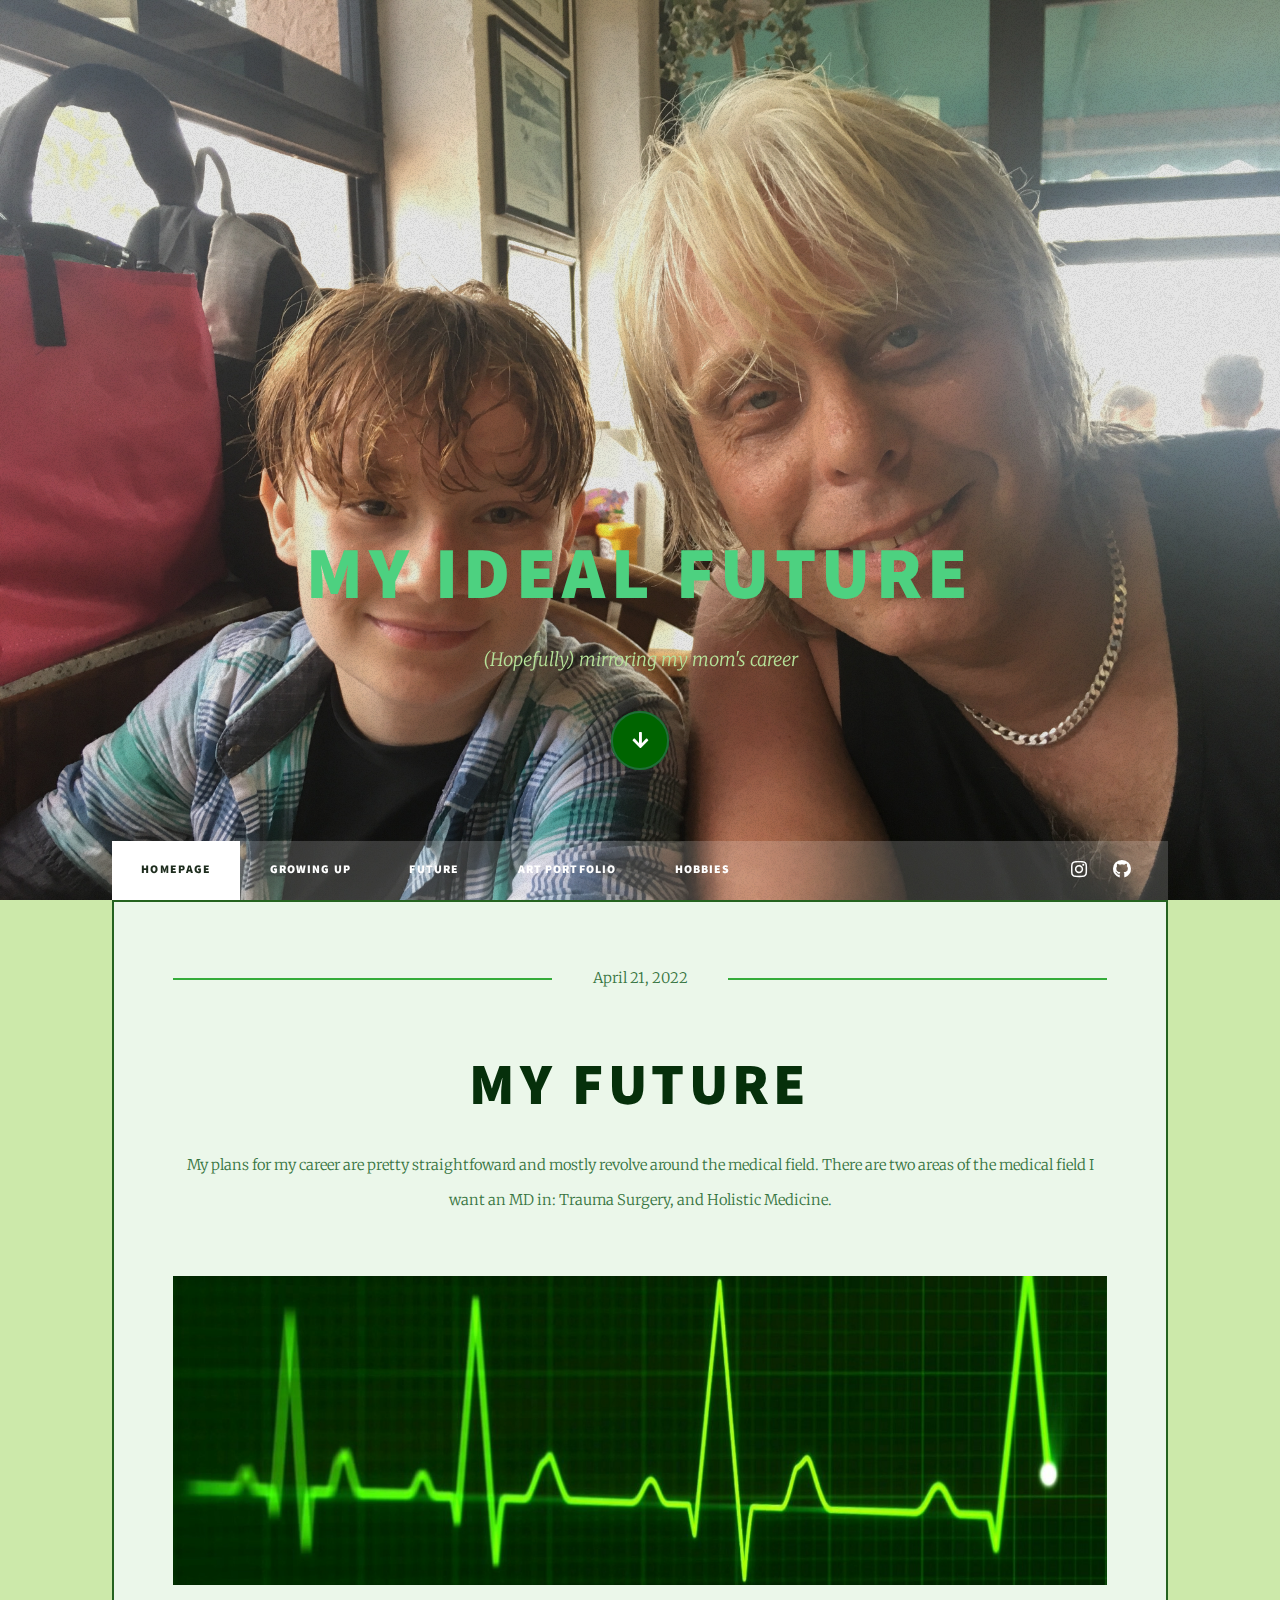
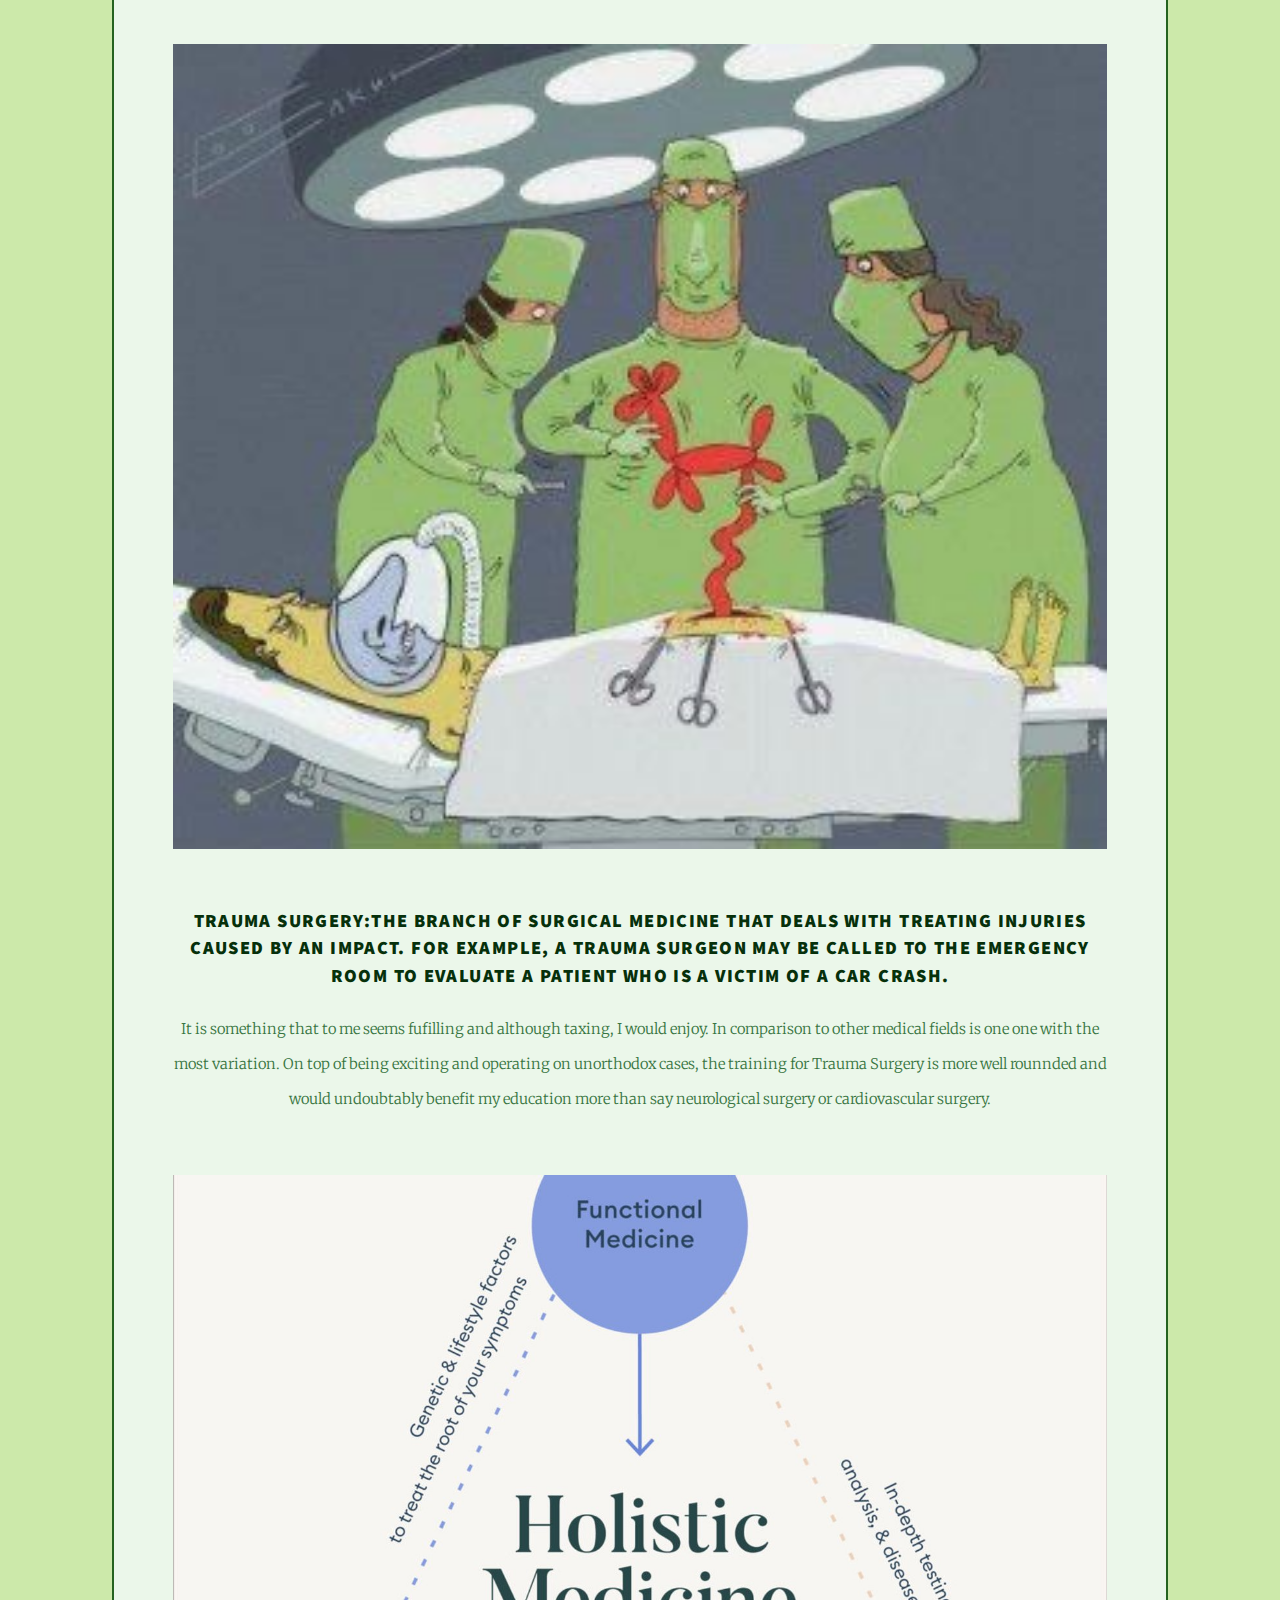
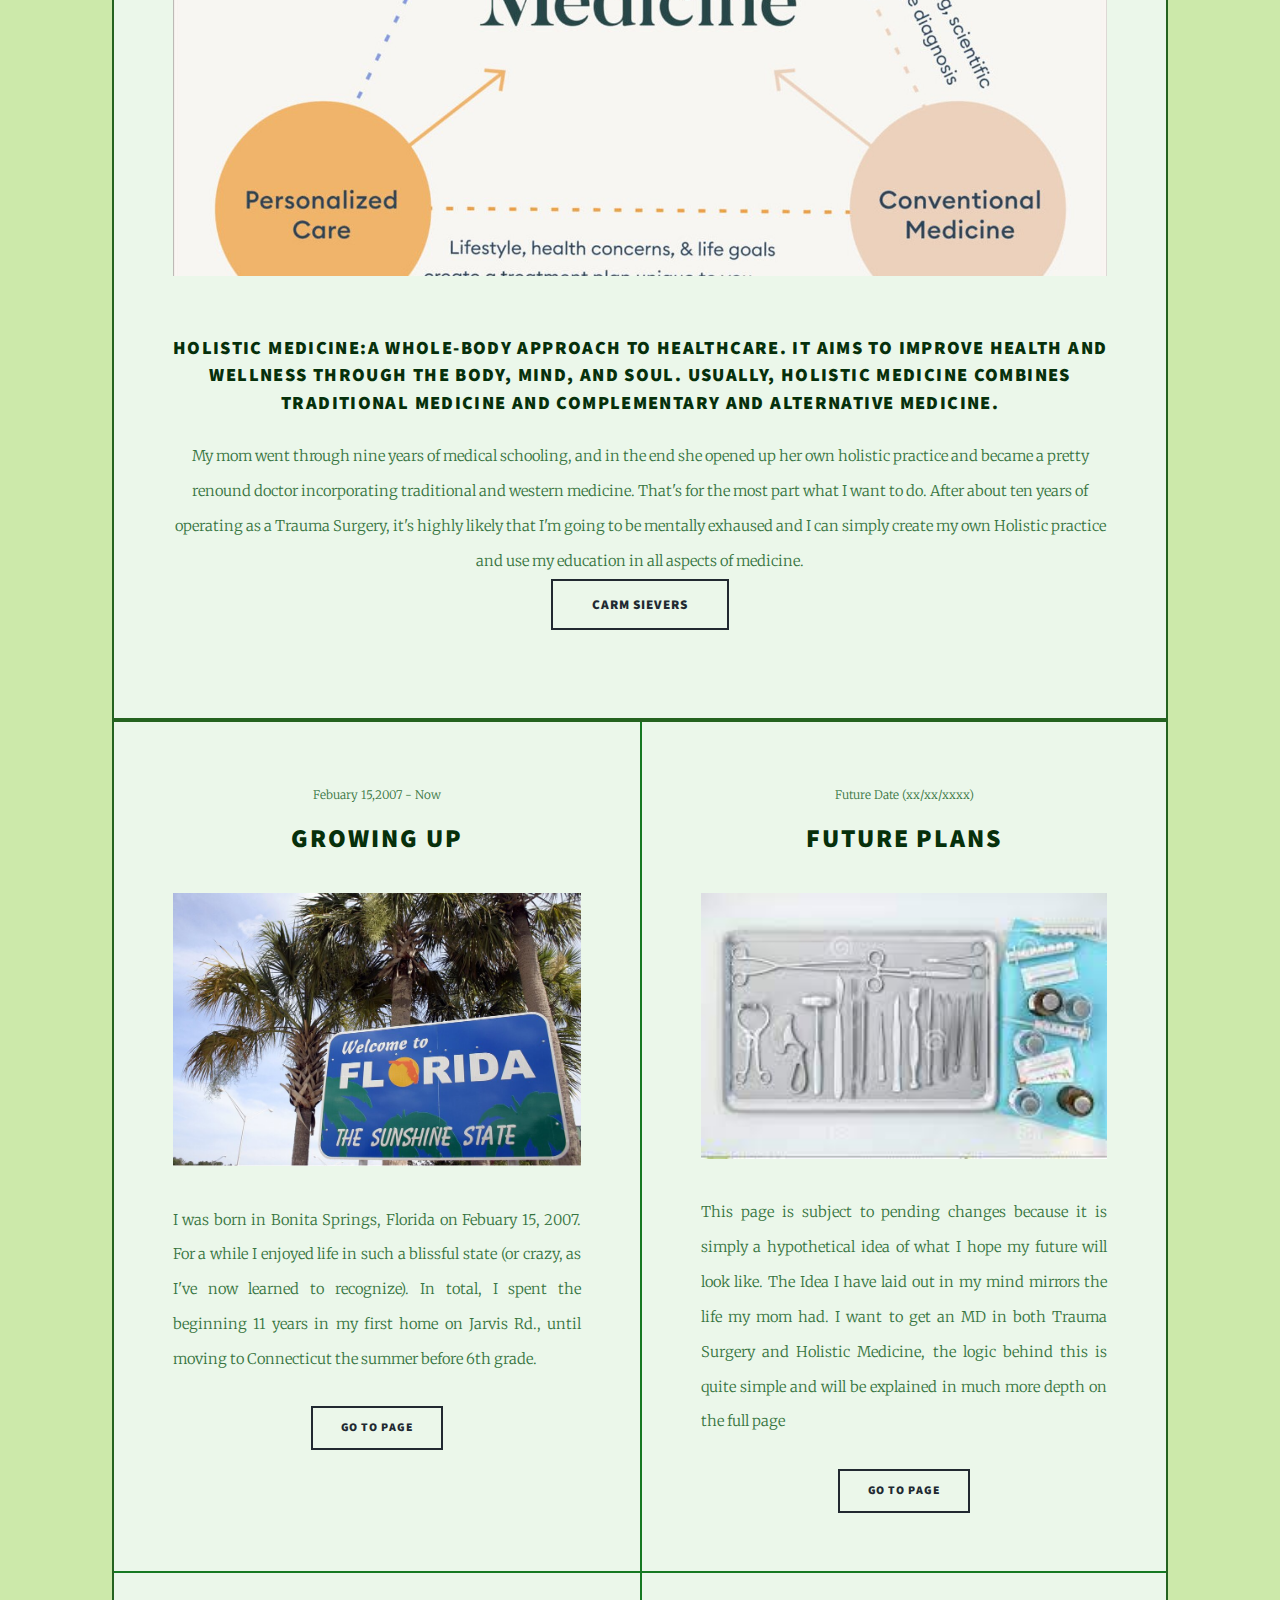
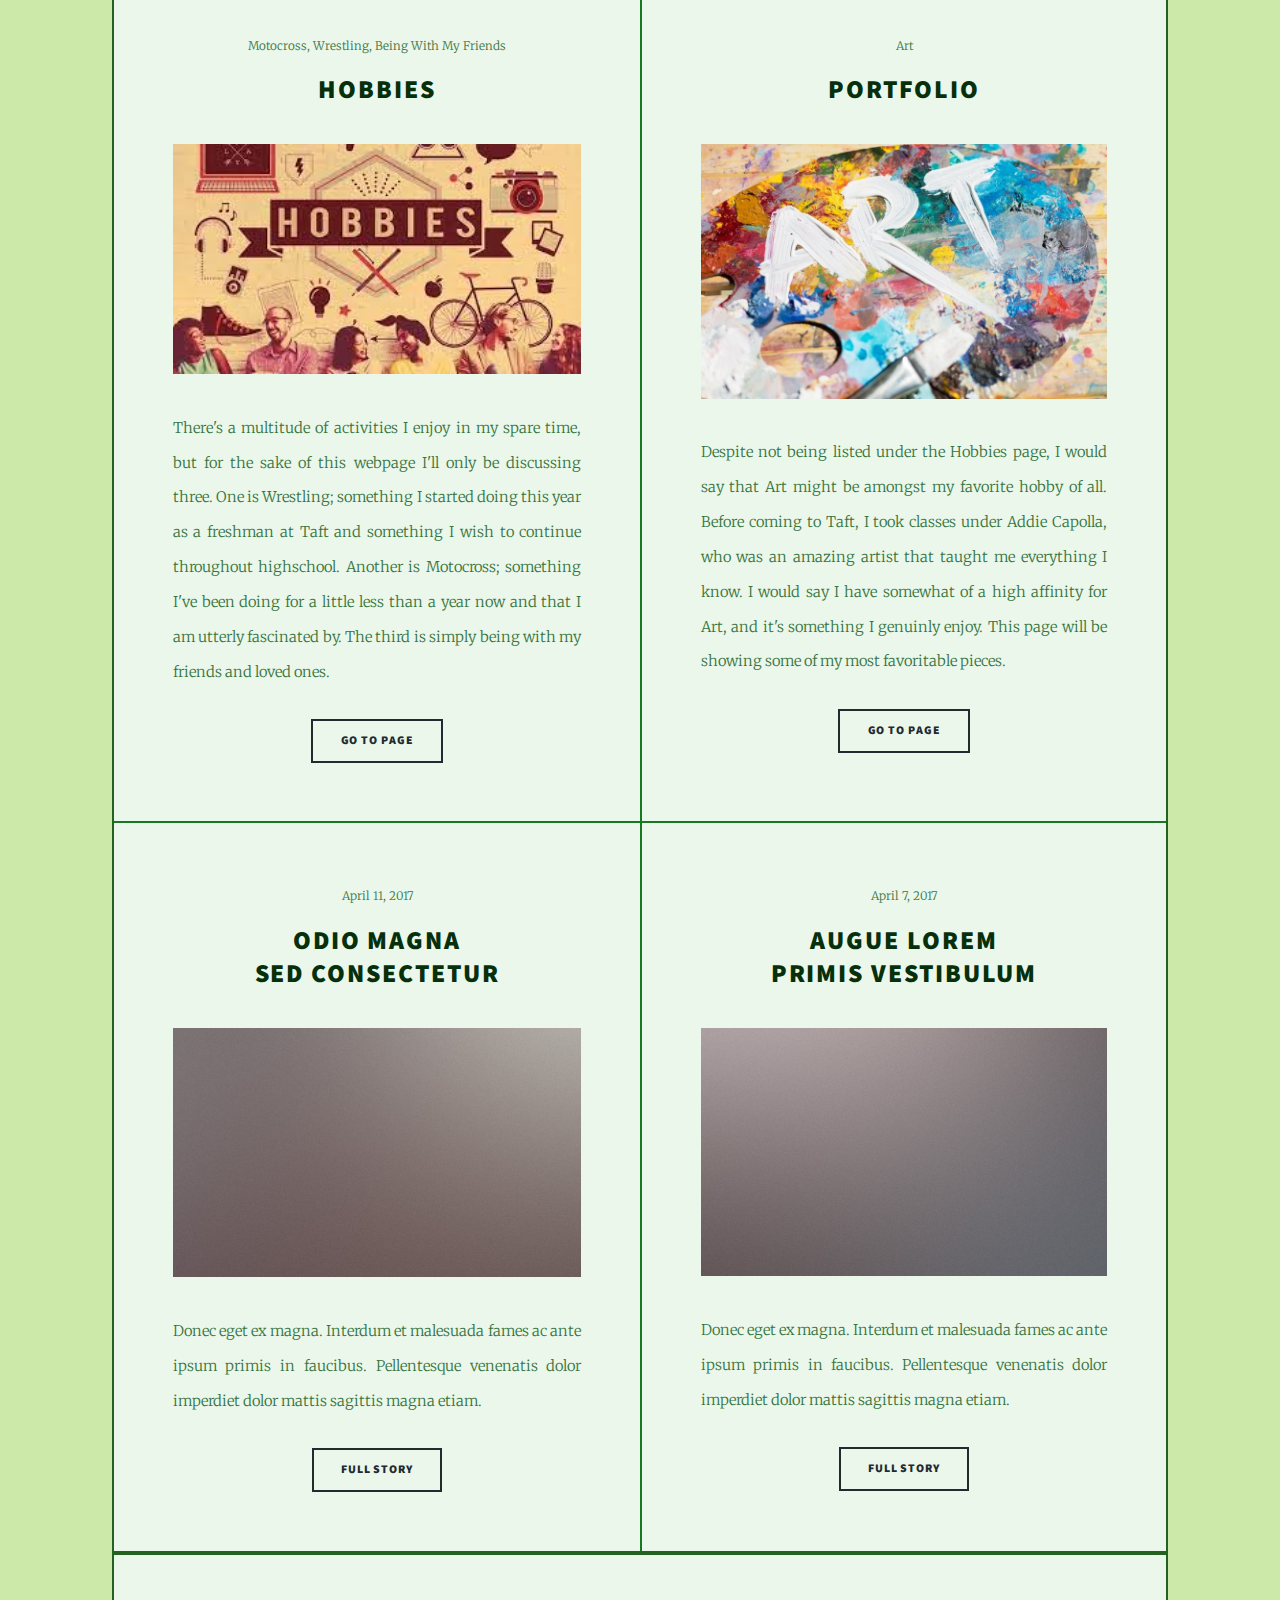
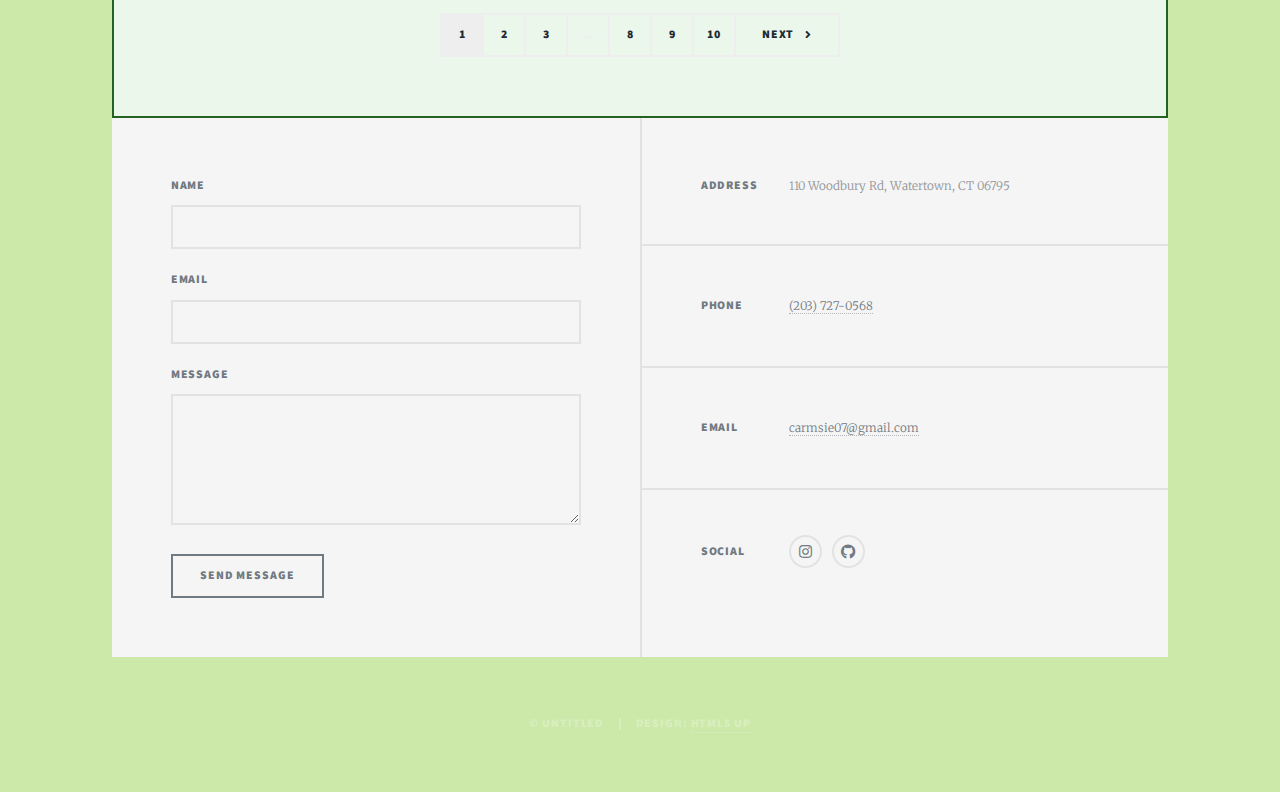
==== commit 5736fceb: "changes" ====
--- a/future.html
+++ b/future.html
@@ -6,7 +6,7 @@
 -->
 <html>
 	<head>
-		<title>Future</title>
+		<title> Carm Sievers Future</title>
 		<meta charset="utf-8" />
 		<meta name="viewport" content="width=device-width, initial-scale=1, user-scalable=no" />
 		<link rel="stylesheet" href="assets/css/main.css" />
--- a/assets/css/main.css
+++ b/assets/css/main.css
@@ -99,7 +99,7 @@
 	}
 
 	body {
-		background-color: #bdf77b;
+		background-color: #cce9aa;
 	}
 
 		body.is-preload *, body.is-preload *:before, body.is-preload *:after {
@@ -3756,7 +3756,7 @@
 /* Main */
 
 	#main {
-		background-color: #ffffff;
+		background-color: #ebf7ea;
 		position: relative;
 		margin: 0 auto;
 		width: calc(100% - 4rem);
@@ -3766,8 +3766,20 @@
 
 		#main > * {
 			padding: 4rem 4rem 2rem 4rem ;
-			border-top: solid 2px #eeeeee;
-			margin: 0;
+			border-top: solid 2px #24631f;
+			margin: 3;
+			padding: 4rem 4rem 2rem 4rem ;
+			border-left: solid 2px #24631f;
+			margin: 3;
+			padding: 4rem 4rem 2rem 4rem ;
+			border-right: solid 2px #24631f;
+			margin: 3;
+			padding: 4rem 4rem 2rem 4rem ;
+			border-bottom: solid 2px #24631f;
+			margin: 3;
+		}
+		}
+		}
 		}
 
 			#main > *:first-child {
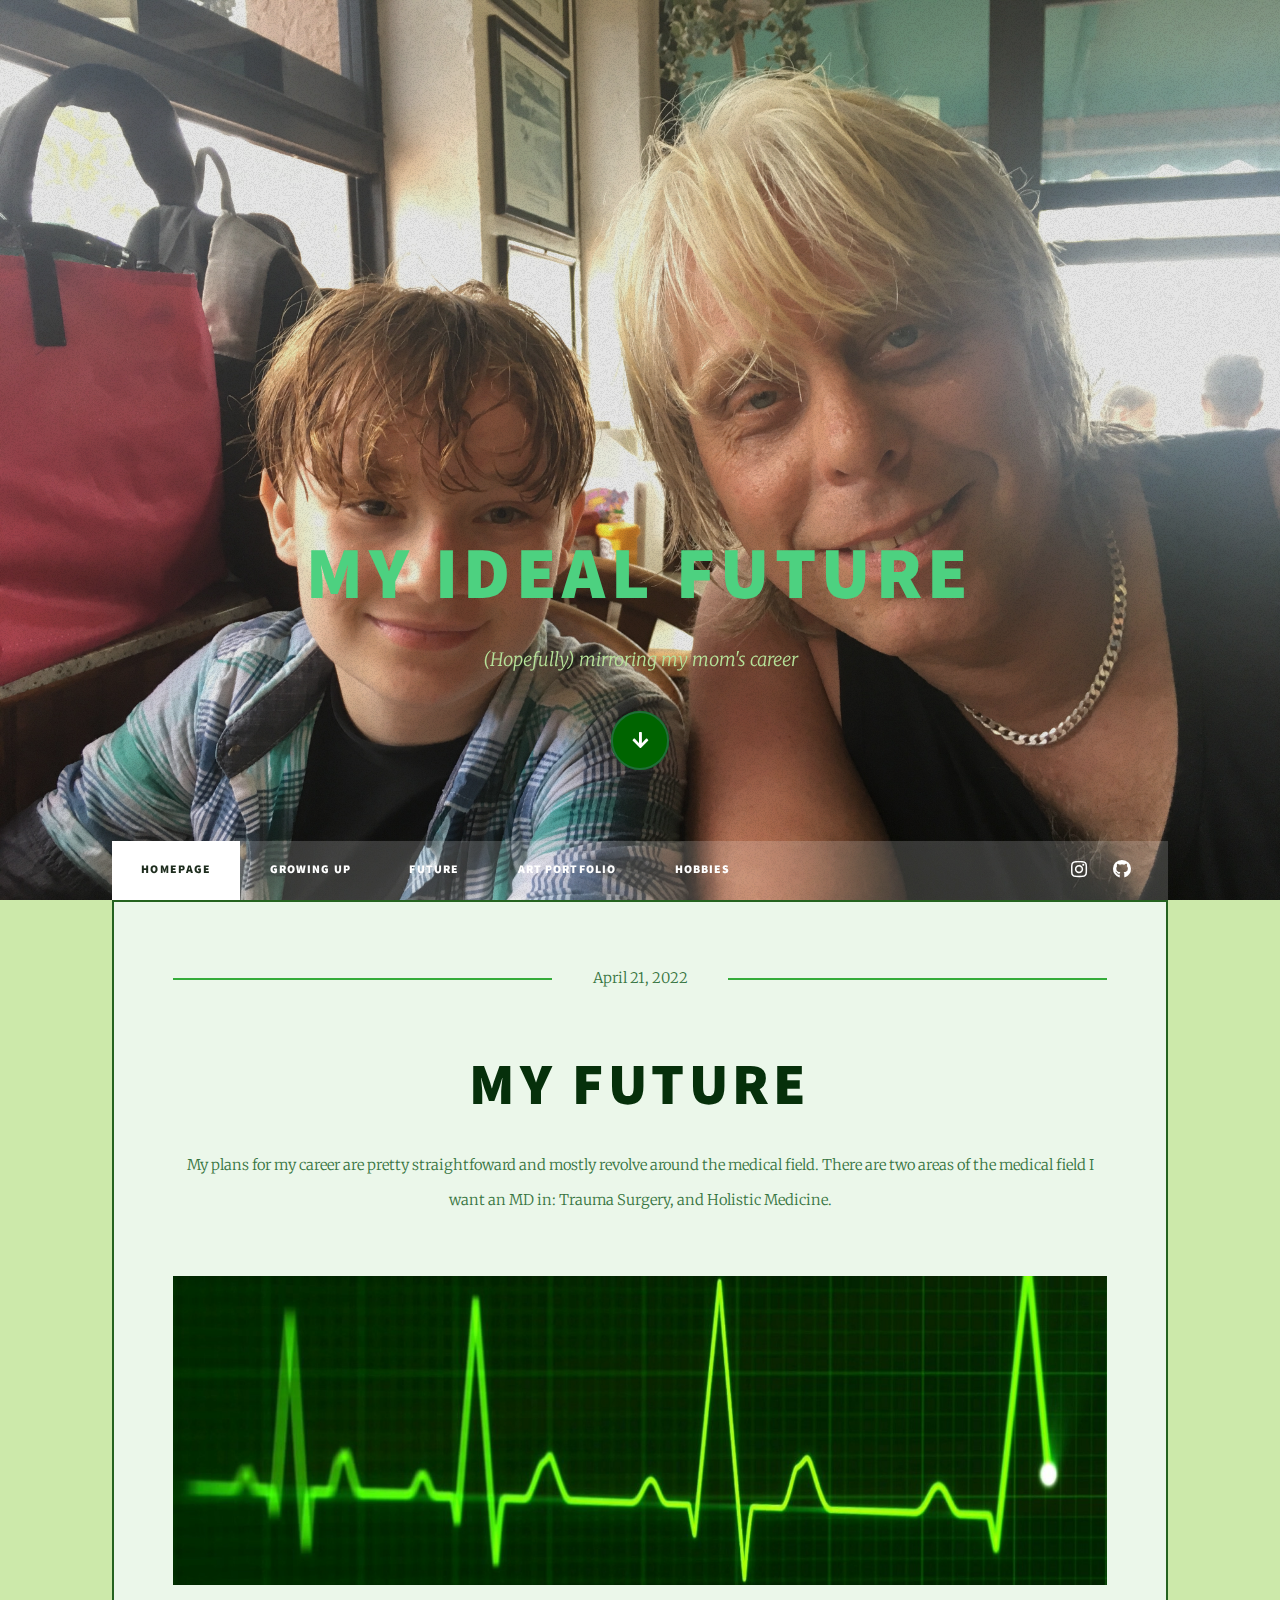
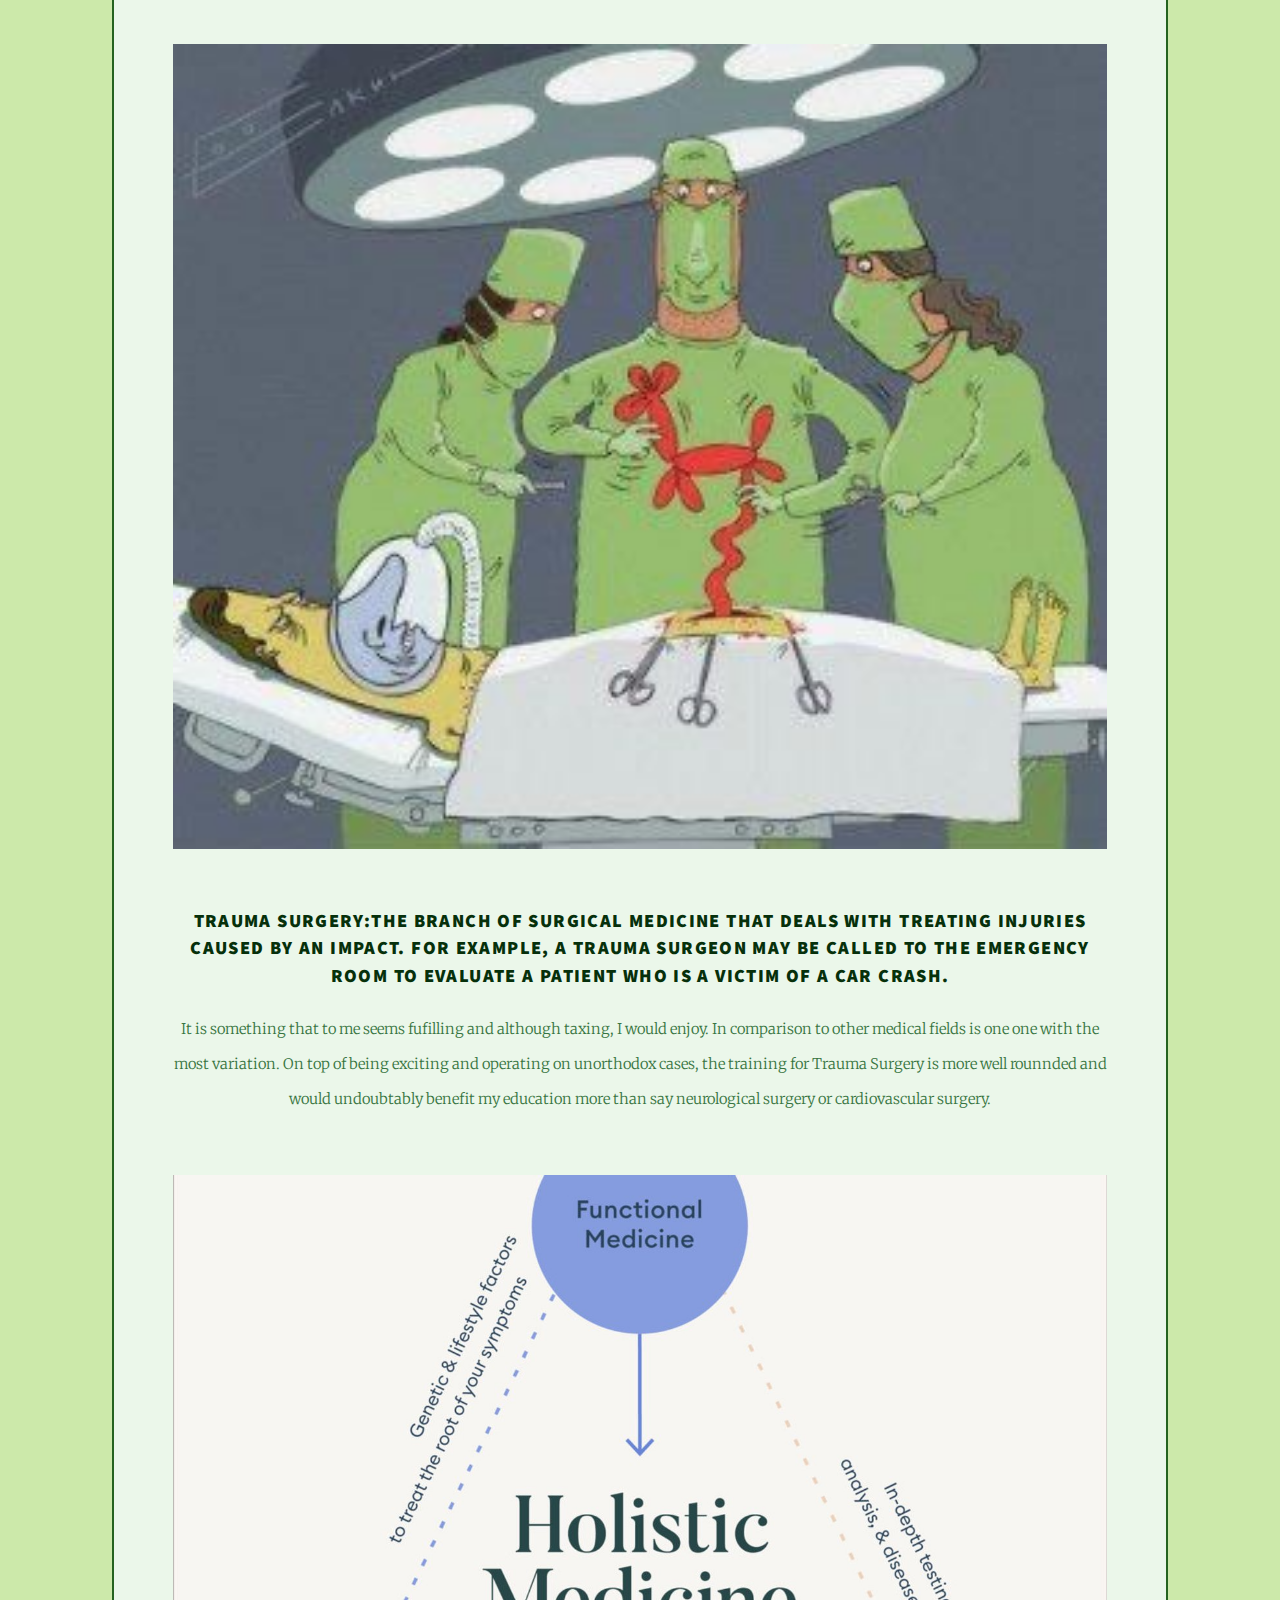
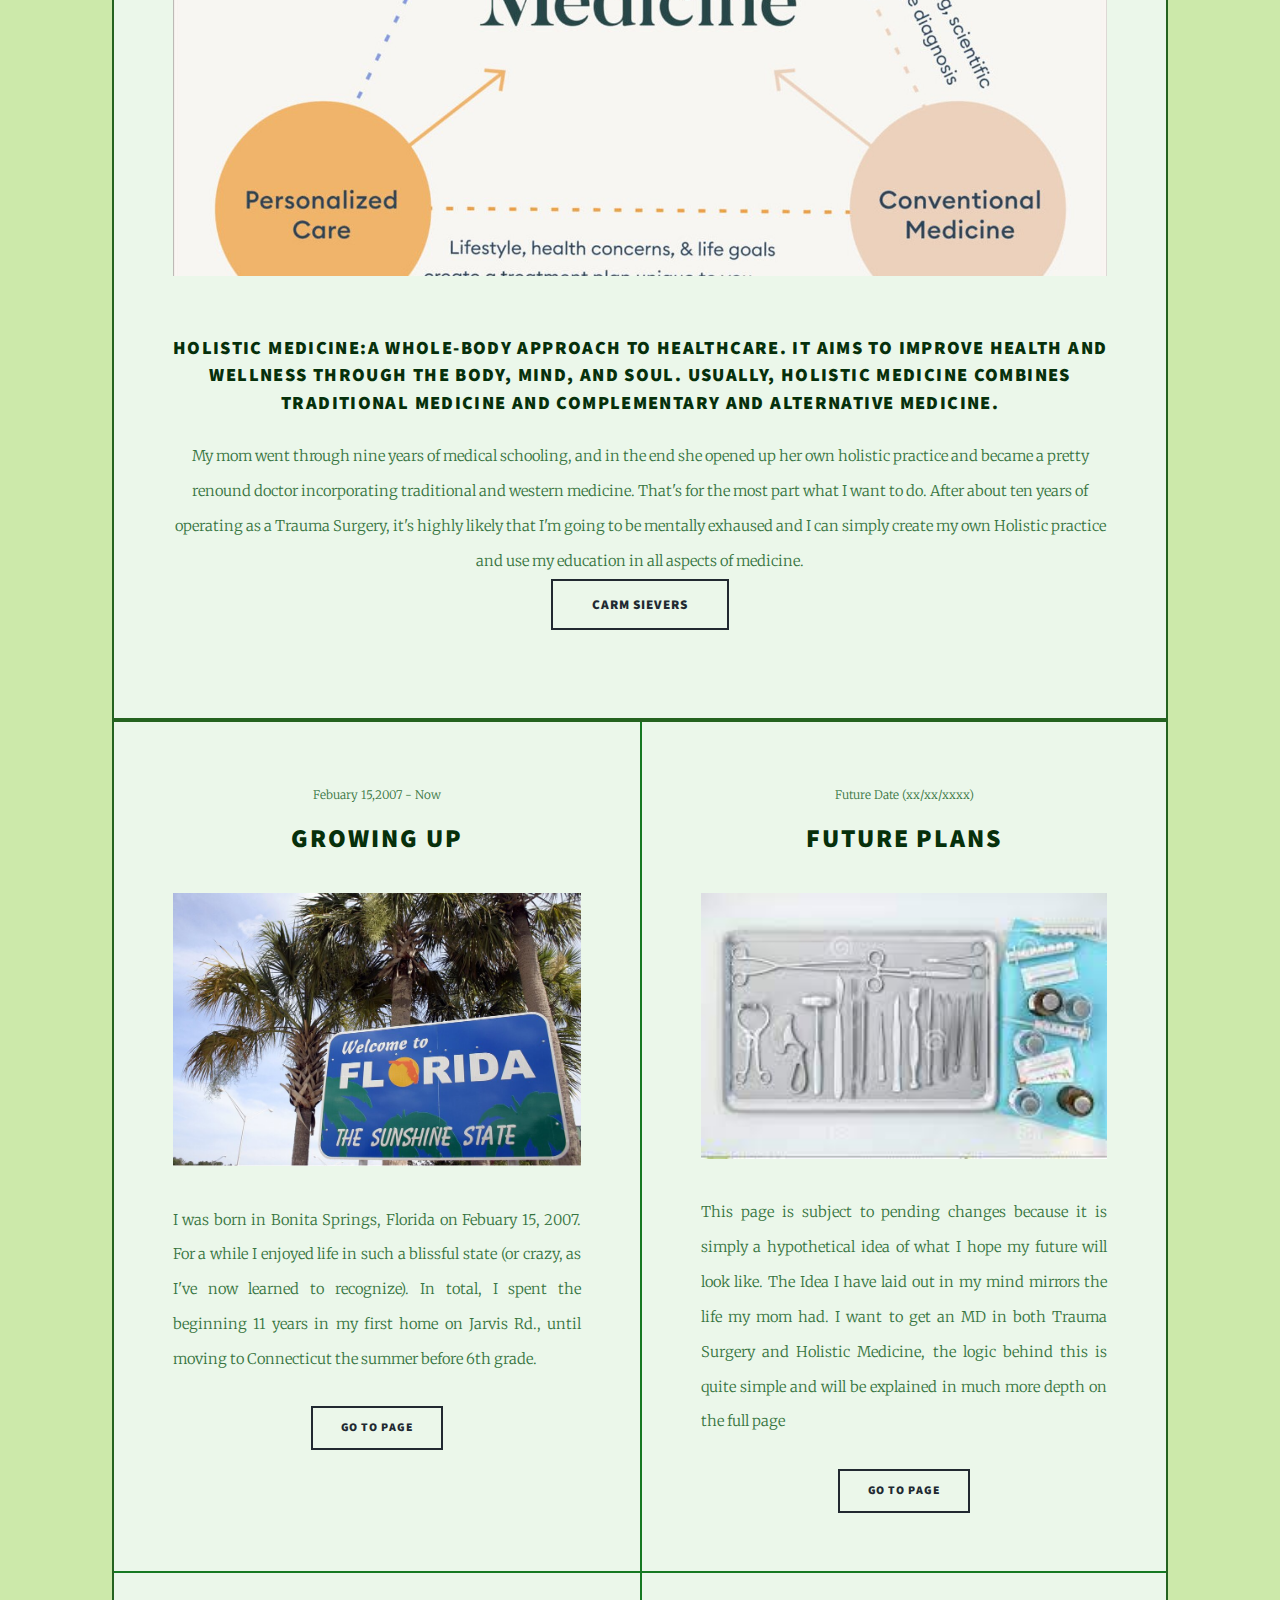
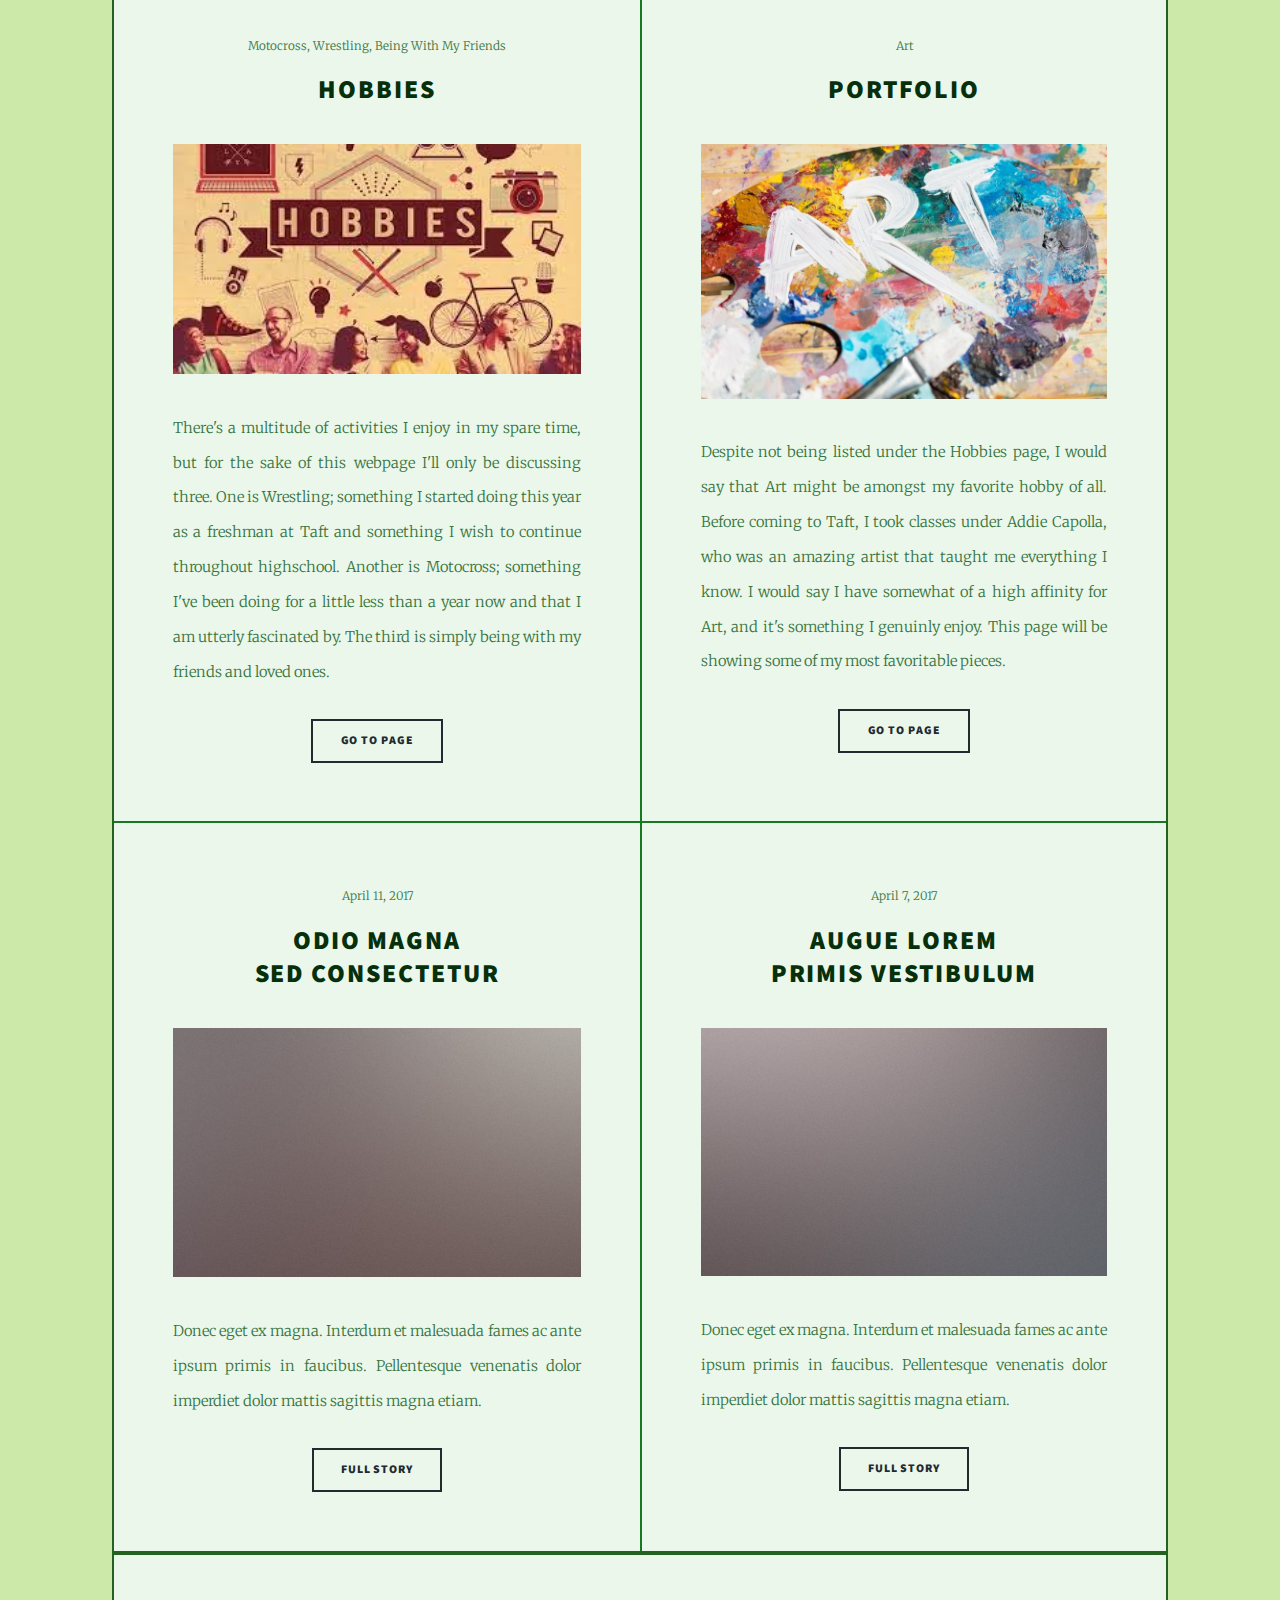
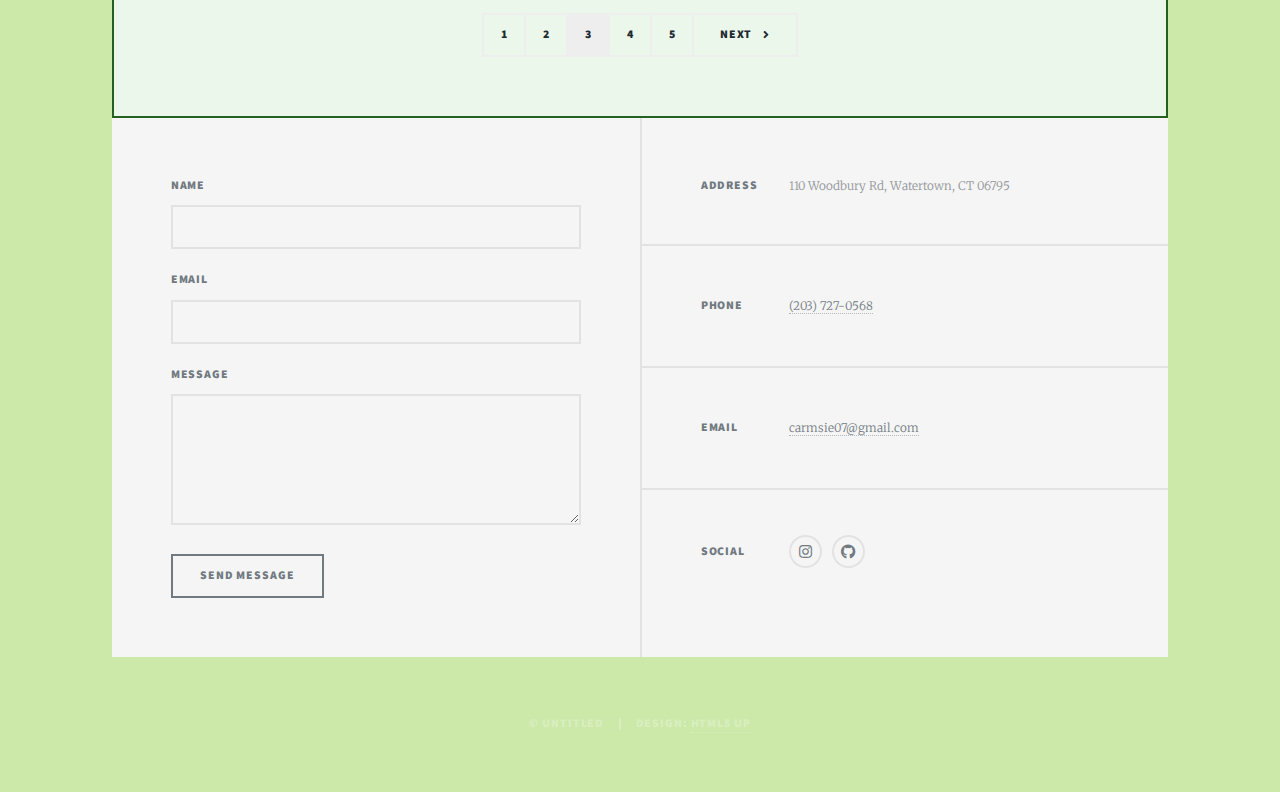
==== commit b58d4cea: "changes" ====
--- a/future.html
+++ b/future.html
@@ -159,14 +159,15 @@
 							<footer>
 								<div class="pagination">
 									<!--<a href="#" class="previous">Prev</a>-->
-									<a href="#" class="page active">1</a>
-									<a href="#" class="page">2</a>
-									<a href="#" class="page">3</a>
-									<span class="extra">&hellip;</span>
-									<a href="#" class="page">8</a>
-									<a href="#" class="page">9</a>
-									<a href="#" class="page">10</a>
-									<a href="#" class="next">Next</a>
+									<a href="index.html" class="page">1</a>
+									<a href="growingup.html" class="page">2</a>
+									<a href="future.html" class="page active">3</a>
+									
+									
+									
+									<a href="generic.html" class="page">4</a>
+									<a href="hobbies.html" class="page">5</a>
+									<a href="generic.html" class="next">Next</a>
 								</div>
 							</footer>
 
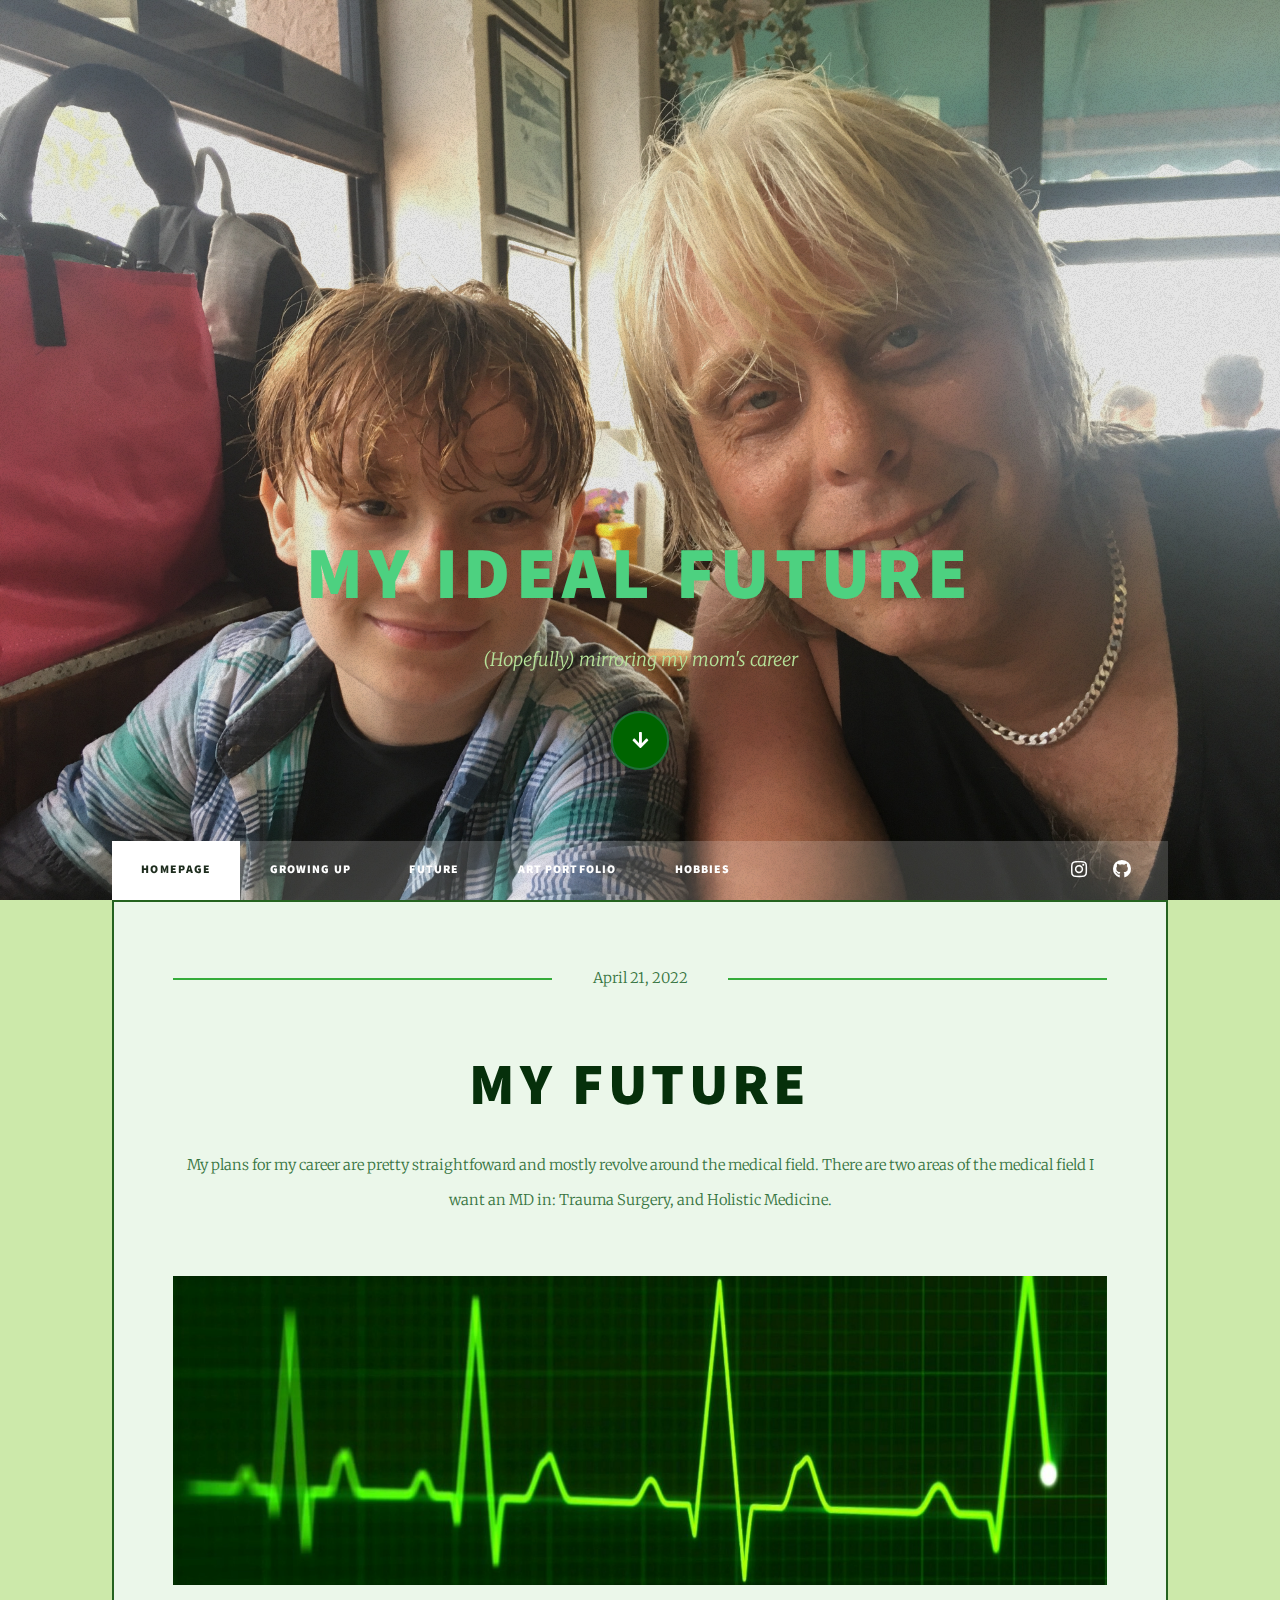
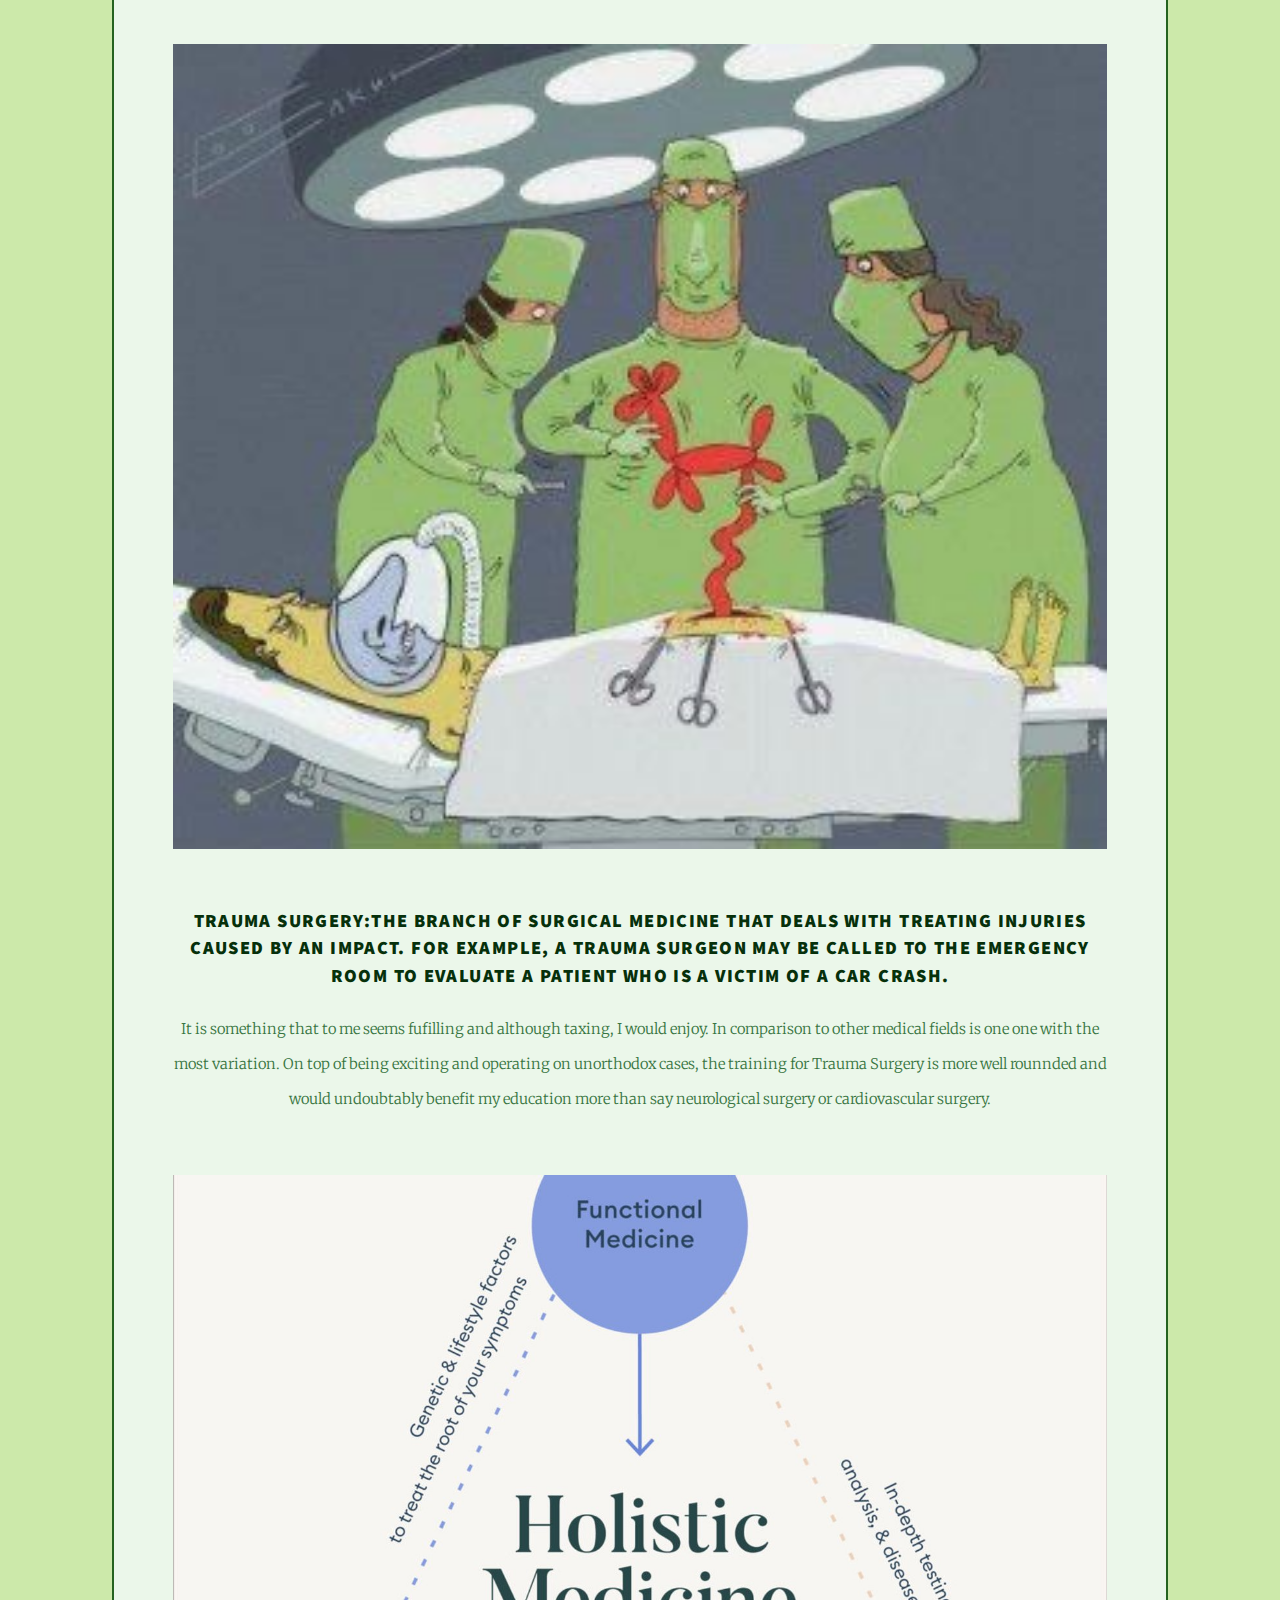
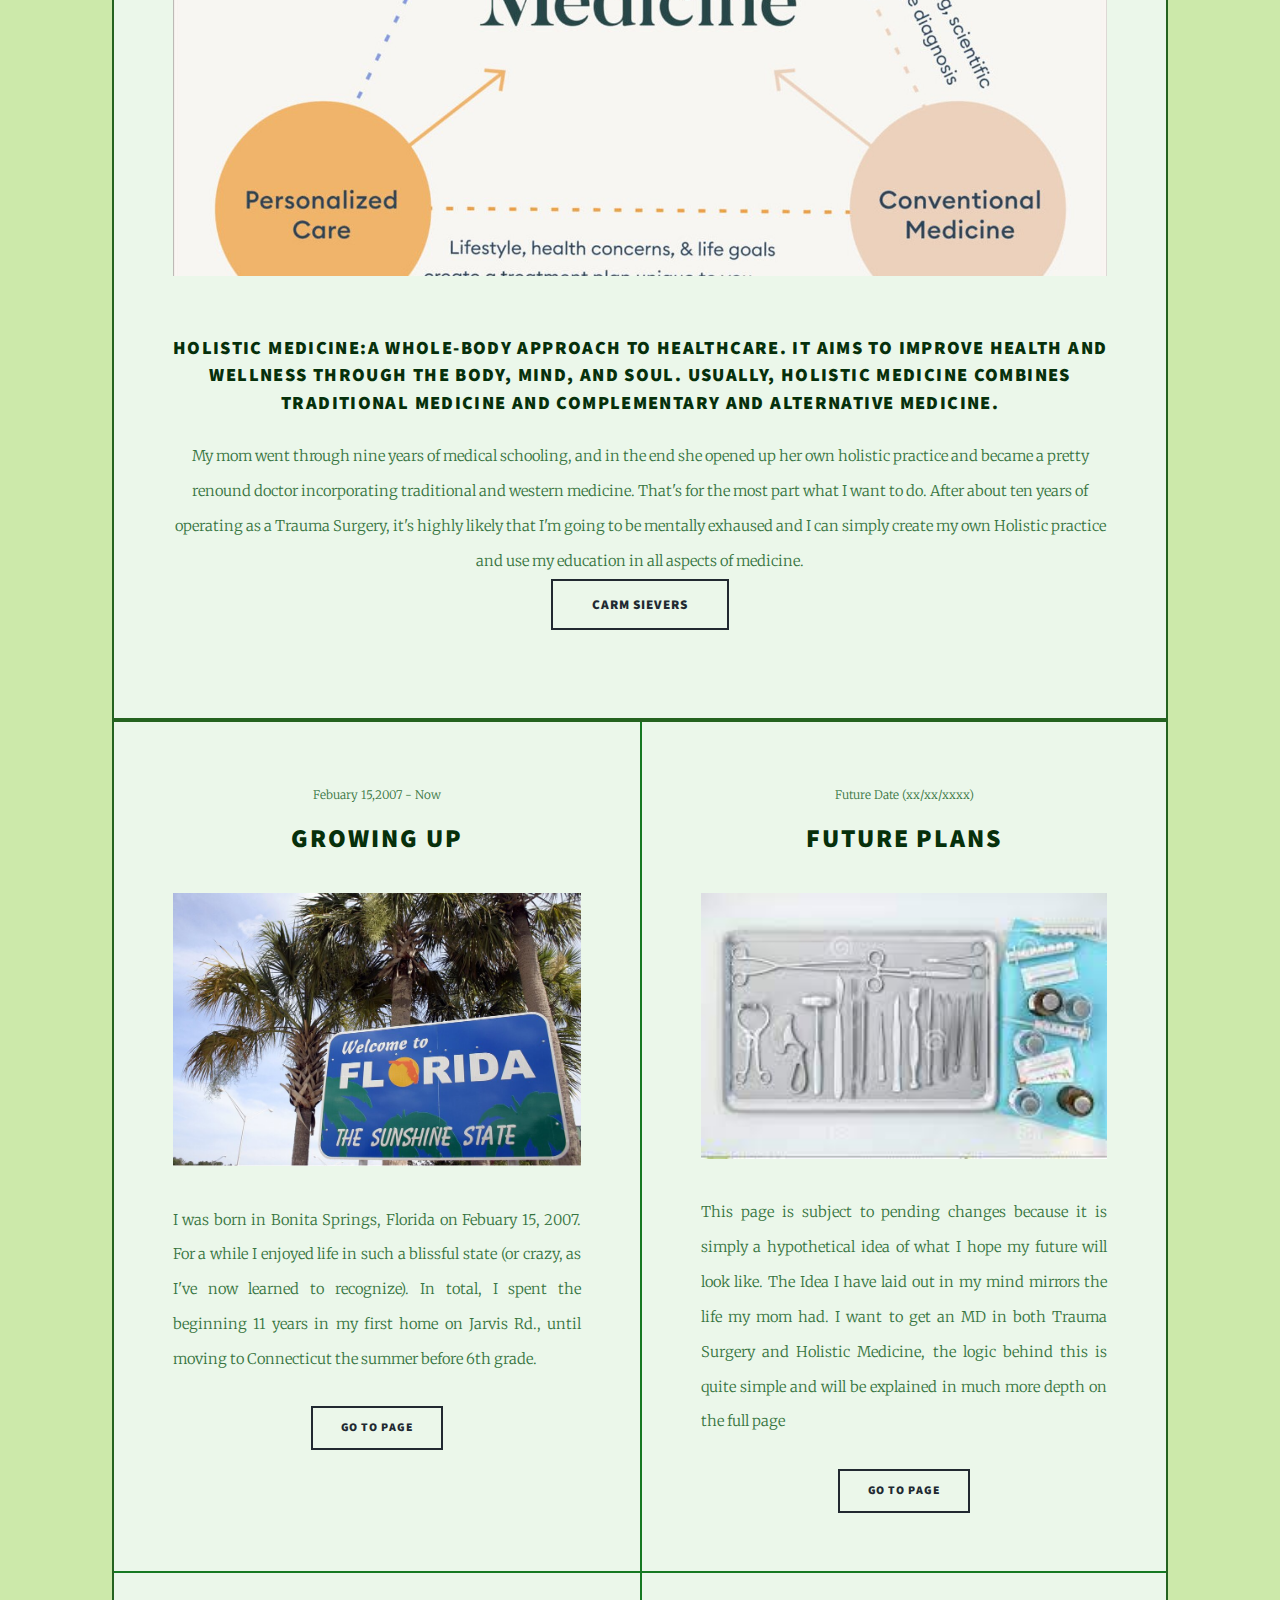
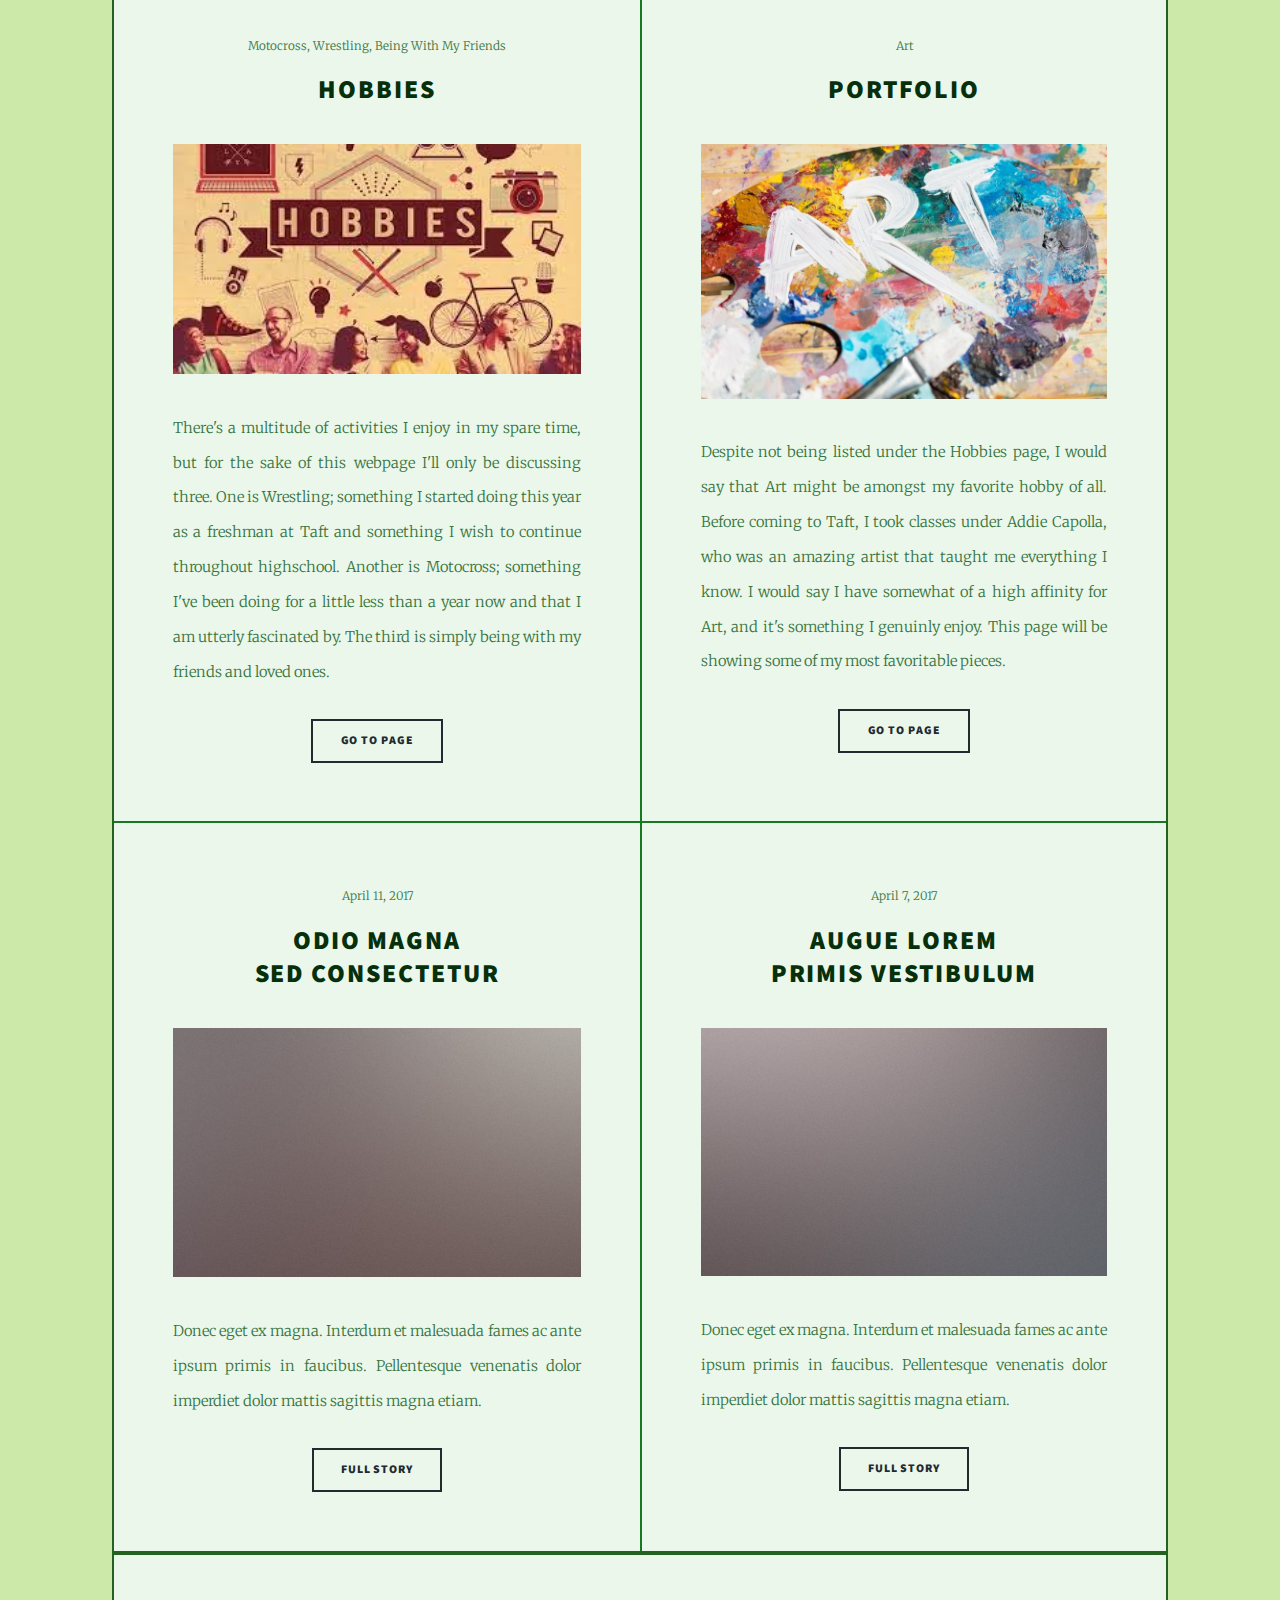
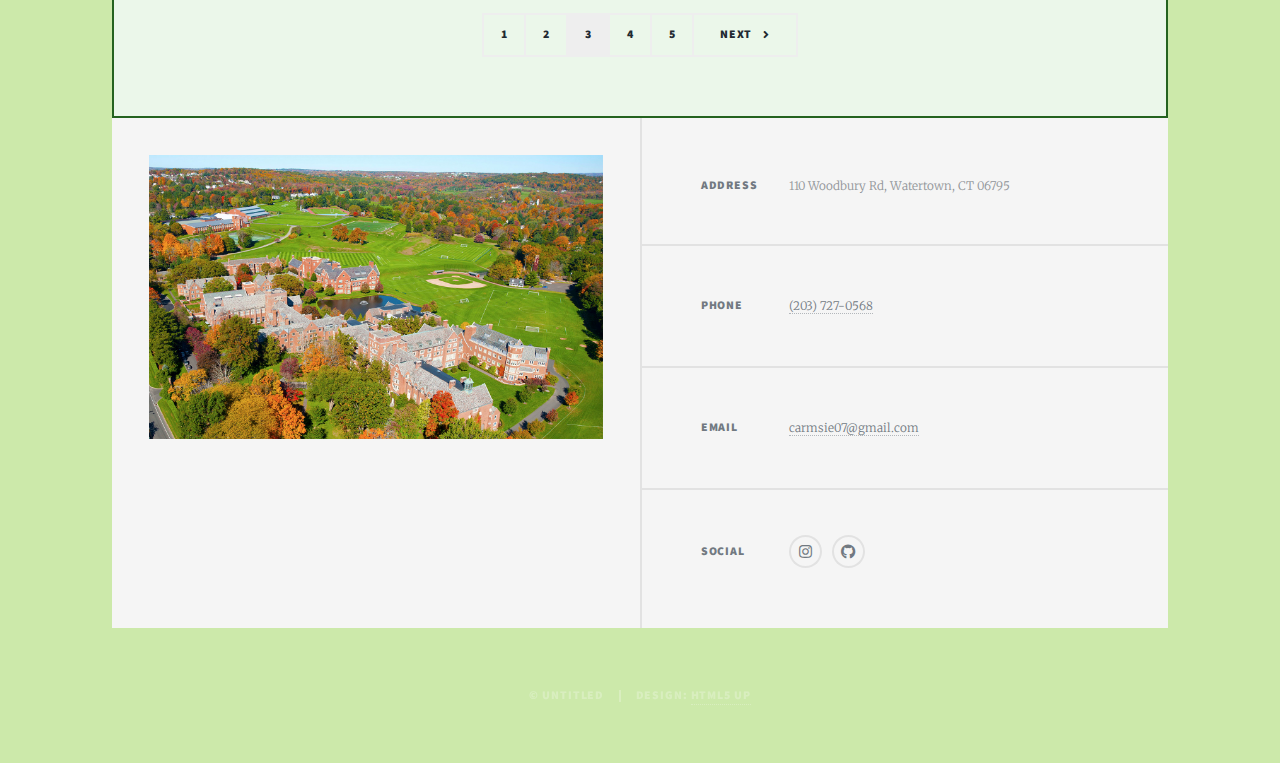
==== commit 3b822bf4: "changes" ====
--- a/future.html
+++ b/future.html
@@ -178,22 +178,8 @@
 						<section>
 							<form method="post" action="#">
 								<div class="fields">
-									<div class="field">
-										<label for="name">Name</label>
-										<input type="text" name="name" id="name" />
-									</div>
-									<div class="field">
-										<label for="email">Email</label>
-										<input type="text" name="email" id="email" />
-									</div>
-									<div class="field">
-										<label for="message">Message</label>
-										<textarea name="message" id="message" rows="3"></textarea>
-									</div>
-								</div>
-								<ul class="actions">
-									<li><input type="submit" value="Send Message" /></li>
-								</ul>
+									<a href="#" class="image fit"><img src="images/Campus_Map_Bumped_up_01_sized.jpeg" alt="" /></a>	
+									
 							</form>
 						</section>
 						<section class="split contact">
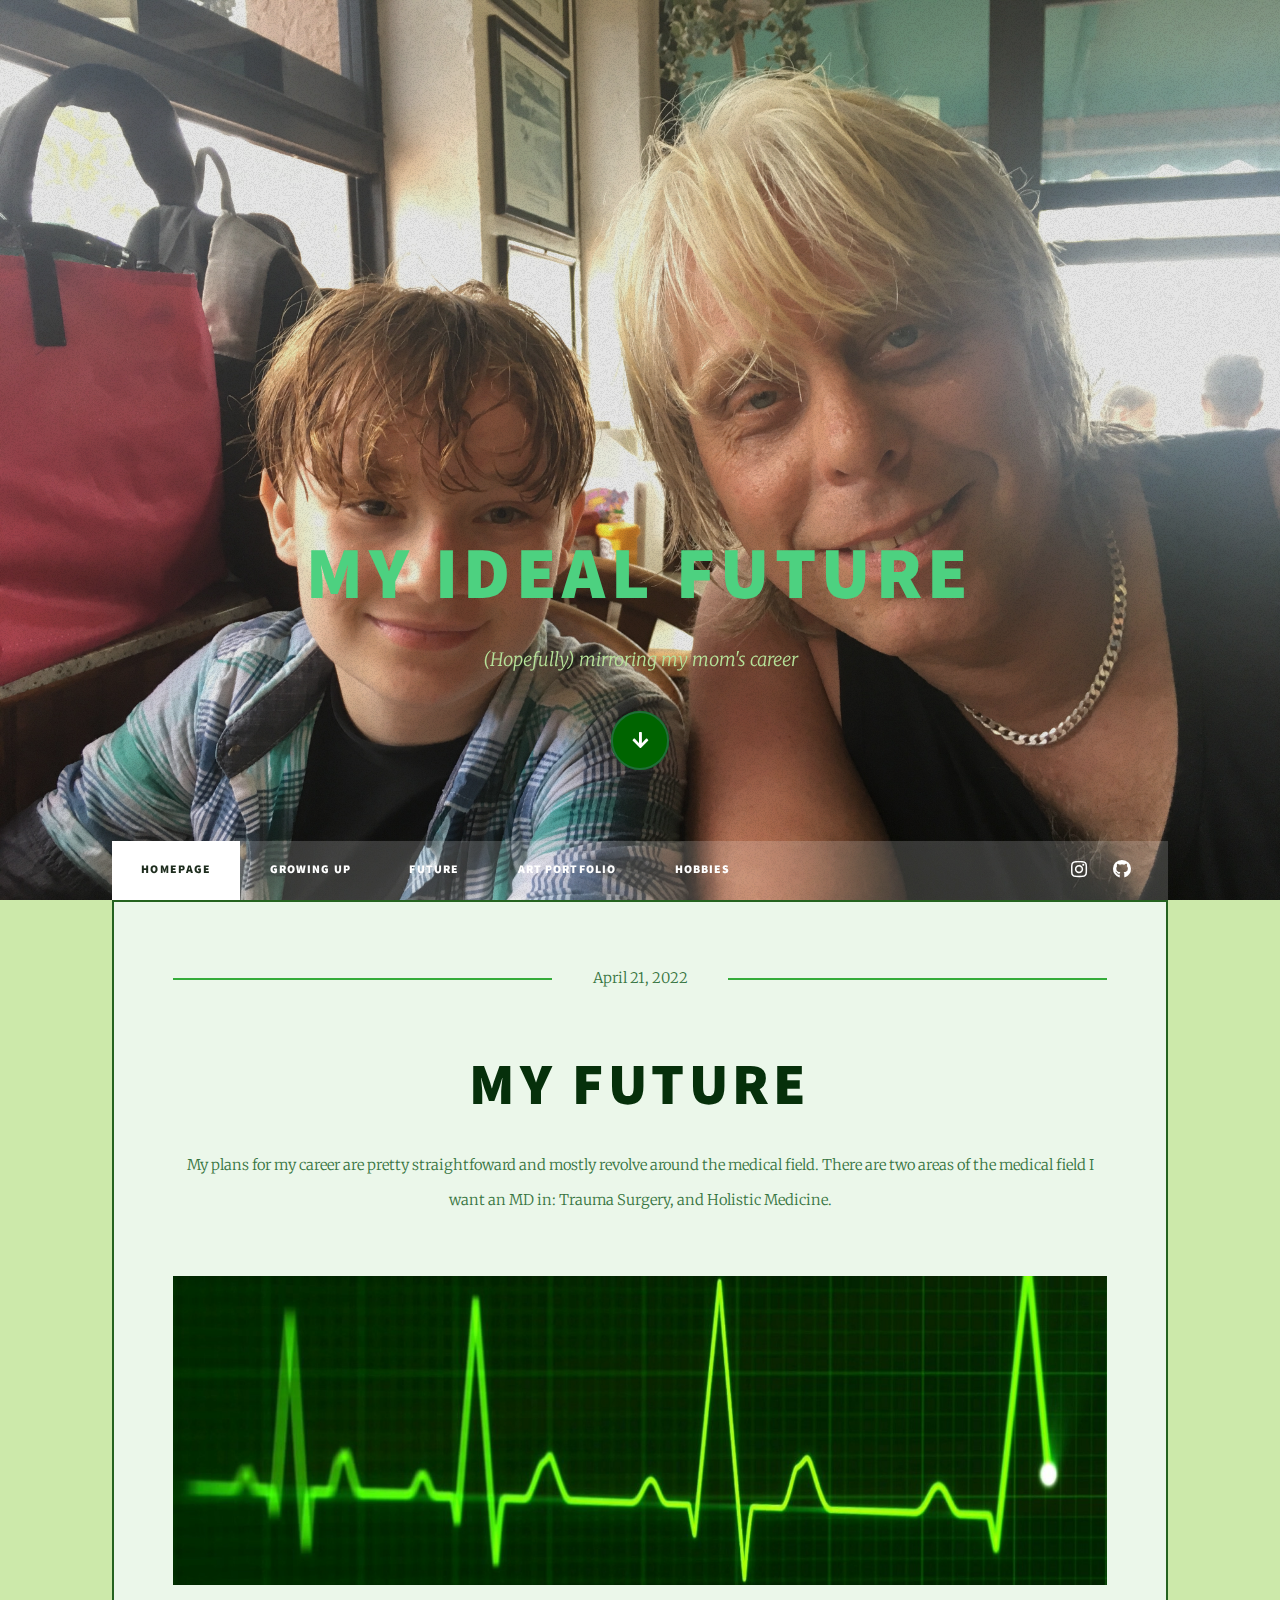
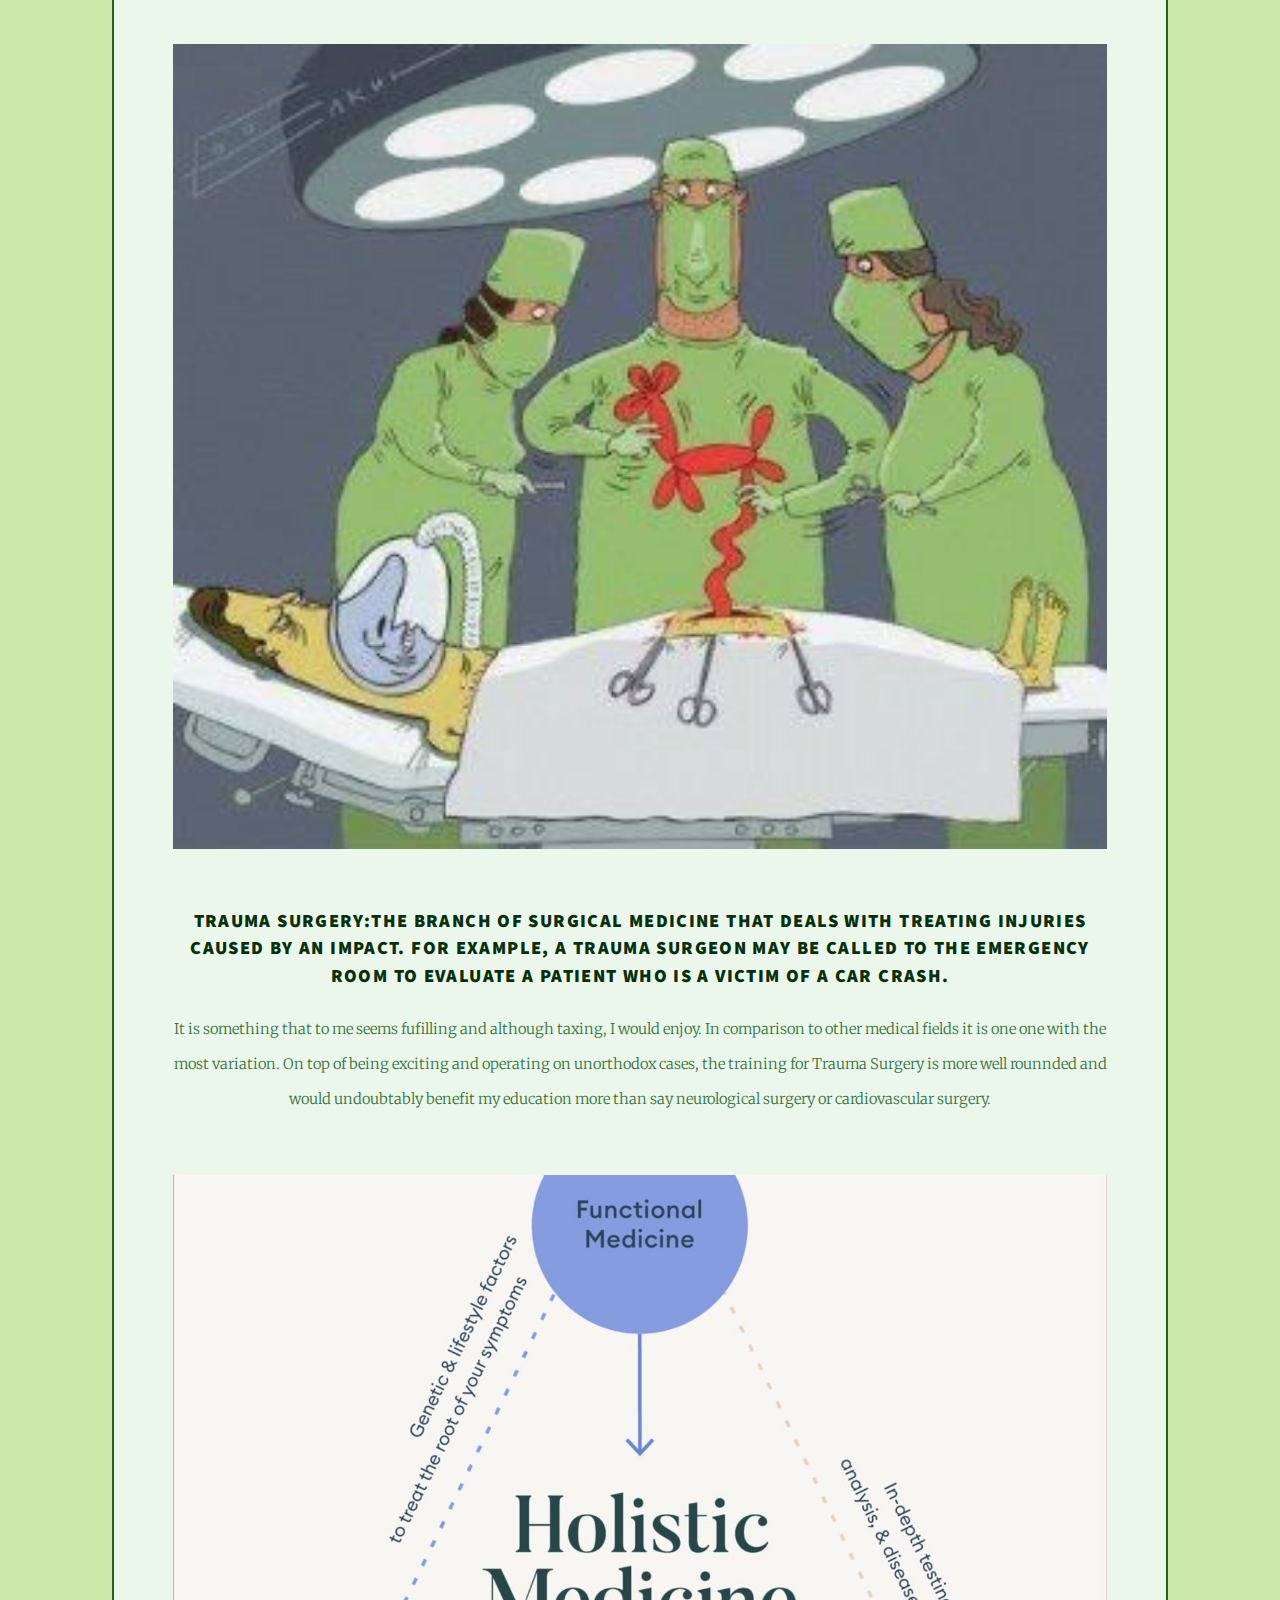
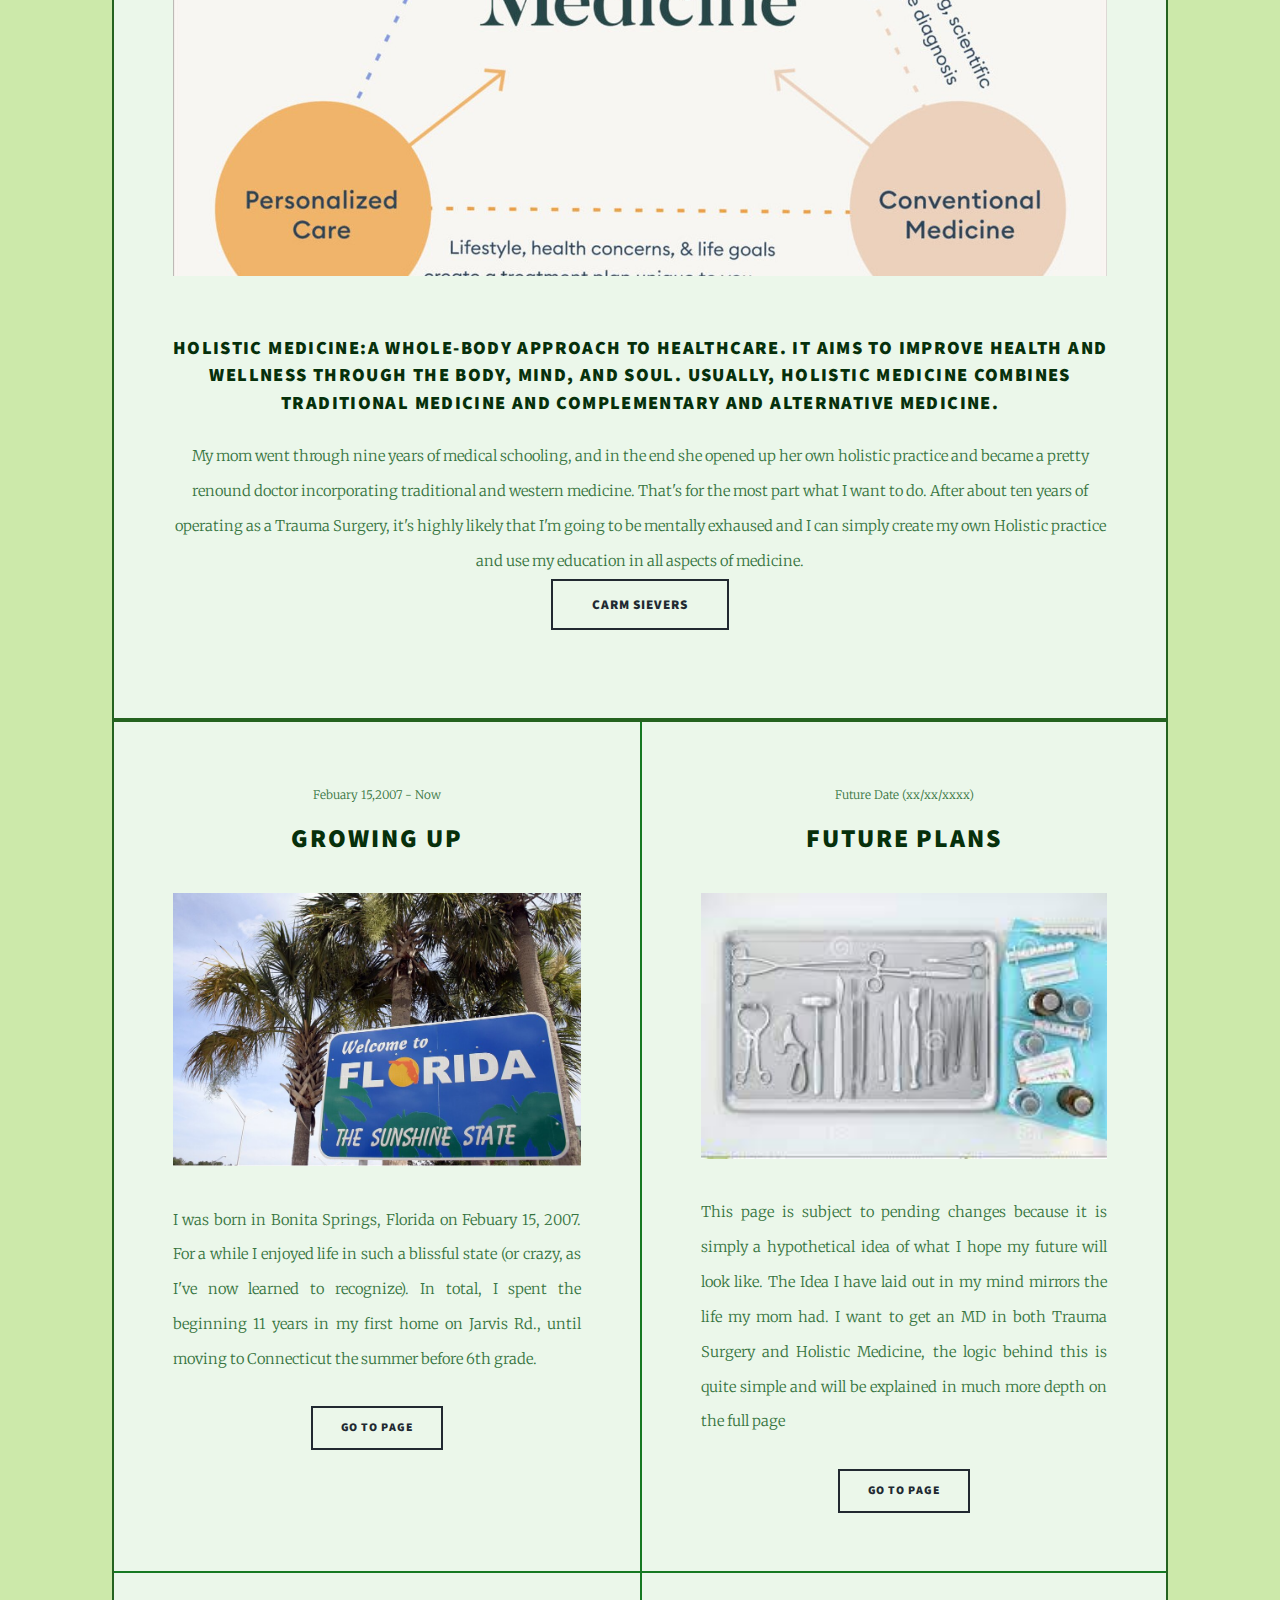
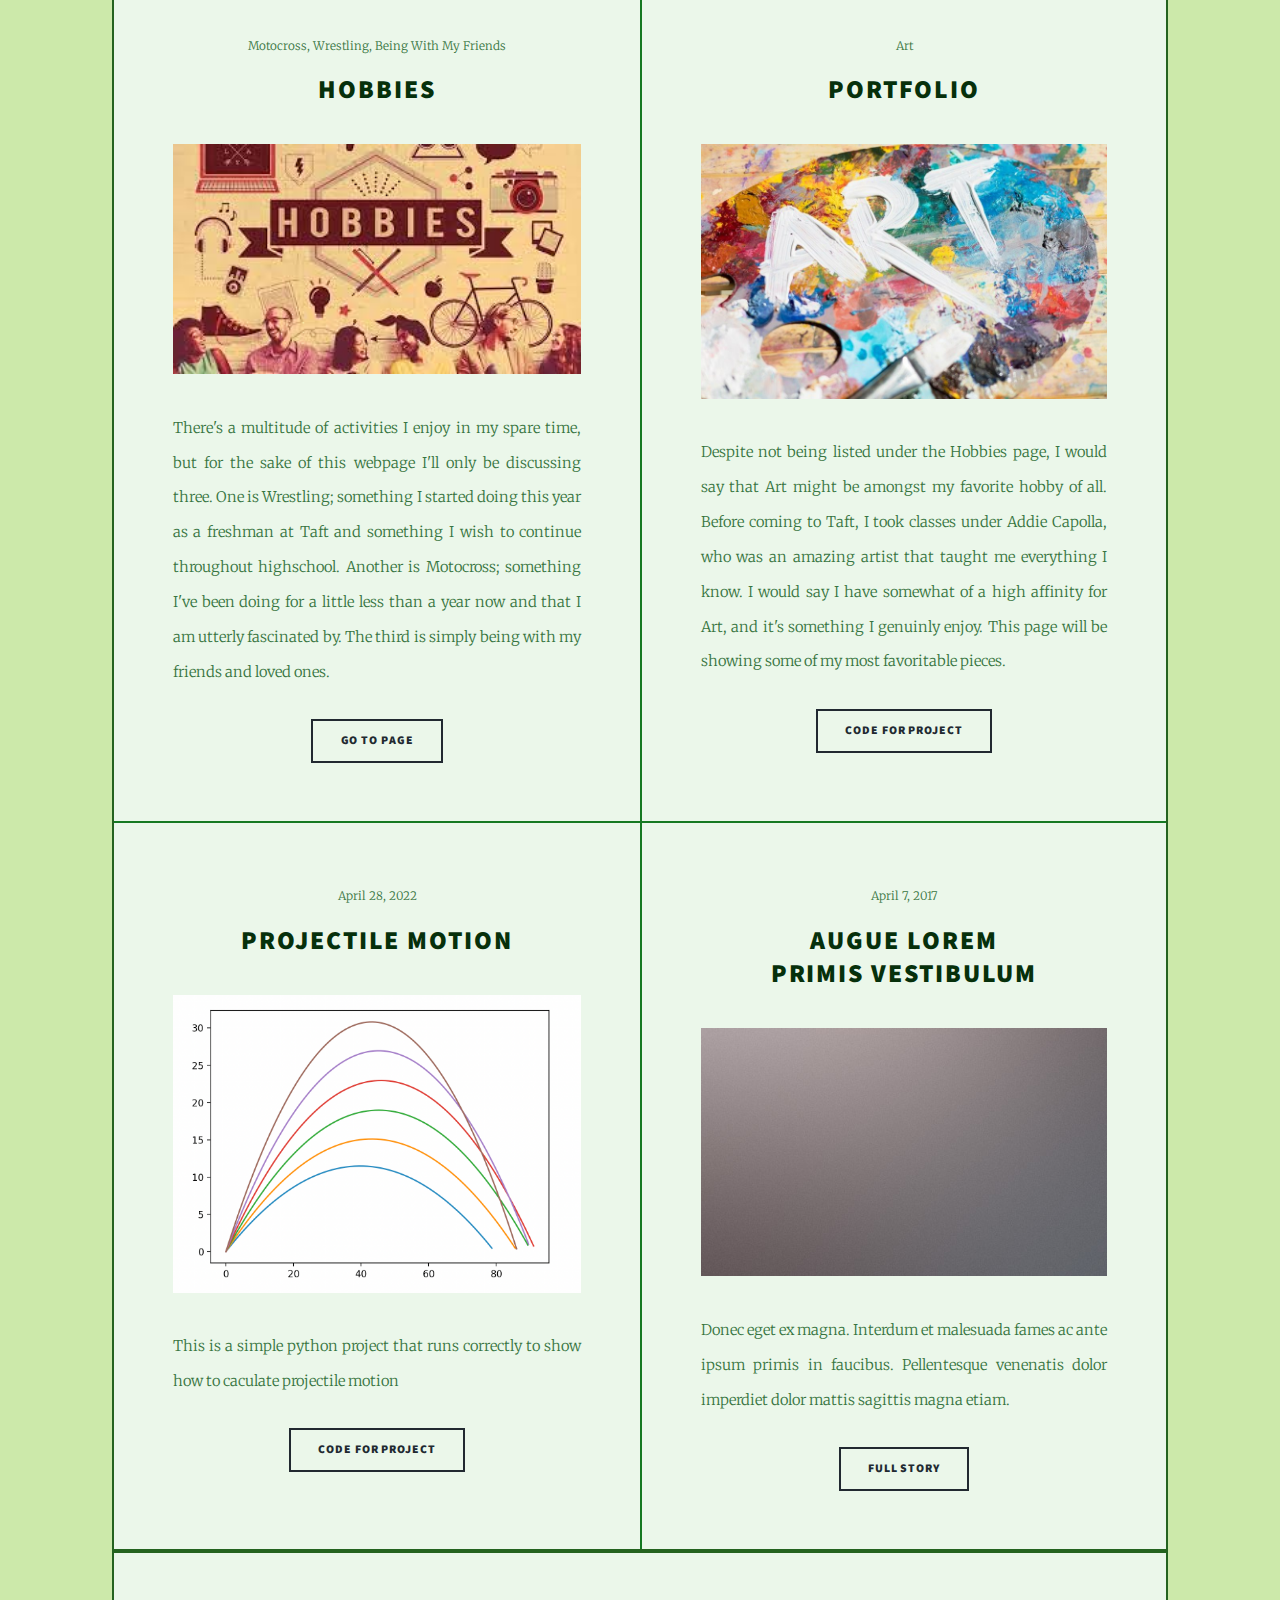
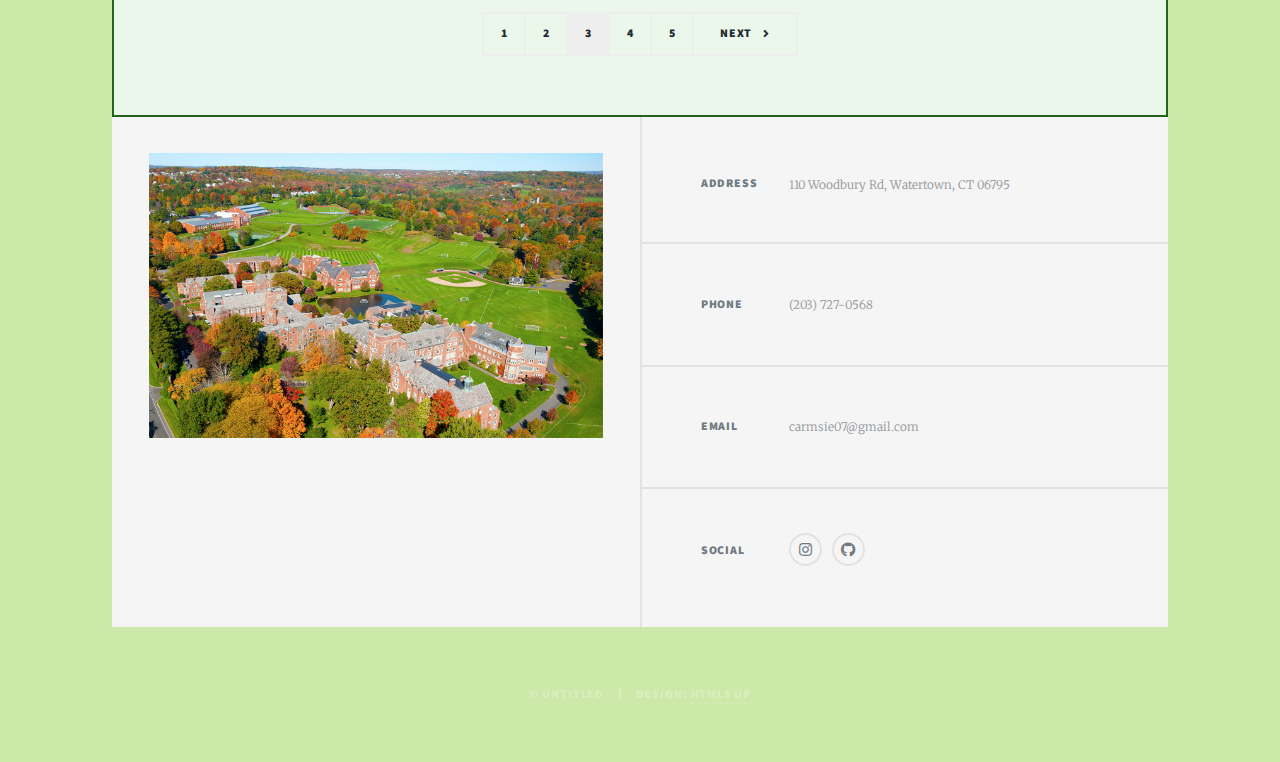
==== commit 1942f25e: "Changes" ====
--- a/future.html
+++ b/future.html
@@ -68,7 +68,7 @@
 								<a href="#" class="image main"><img src="images/medical.jpeg" alt="" /></a>
 								<a href="#" class="image main"><img src="images/FUTUREsurgrey.jpeg"  alt="" /></a>
 								<h3>Trauma Surgery:the branch of surgical medicine that deals with treating injuries caused by an impact. For example, a trauma surgeon may be called to the emergency room to evaluate a patient who is a victim of a car crash.  </h3>
-								 It is something that to me seems fufilling and although taxing, I would enjoy. In comparison to other medical fields is one one with the most variation. On top of being exciting and operating on unorthodox cases, the training for Trauma Surgery is more well rounnded and would undoubtably benefit my education more than say neurological surgery or cardiovascular surgery.
+								 It is something that to me seems fufilling and although taxing, I would enjoy. In comparison to other medical fields it is one one with the most variation. On top of being exciting and operating on unorthodox cases, the training for Trauma Surgery is more well rounnded and would undoubtably benefit my education more than say neurological surgery or cardiovascular surgery.
 								<a href="#" class="image main"><img src="images/FUTUREholistic.jpeg"  alt="" /></a>
 								<h3>Holistic medicine:a whole-body approach to healthcare. It aims to improve health and wellness through the body, mind, and soul. Usually, holistic medicine combines traditional medicine and complementary and alternative medicine. </h3>
 								  My mom went through nine years of medical schooling, and in the end she opened up her own holistic practice and became a pretty renound doctor incorporating traditional and western medicine. That's for the most part what I want to do. After about ten years of operating as a Trauma Surgery, it's highly likely that I'm going to be mentally exhaused and I can simply create my own Holistic practice and use my education in all aspects of medicine. 
@@ -126,19 +126,18 @@
 									<a href="#" class="image fit"><img src="images/Types-of-Art-848x530.jpeg" alt="" /></a>
 									<p>Despite not being listed under the Hobbies page, I would say that Art might be amongst my favorite hobby of all. Before coming to Taft, I took classes under Addie Capolla, who was an amazing artist that taught me everything I know. I would say I have somewhat of a high affinity for Art, and it's something I genuinly enjoy. This page will be showing some of my most favoritable pieces.</p>
 									<ul class="actions special">
-										<li><a href="generic.html" class="button">Go To Page</a></li>
-									</ul>
-								</article>
-								<article>
-									<header>
-										<span class="date">April 11, 2017</span>
-										<h2><a href="#">Odio magna<br />
-										sed consectetur</a></h2>
-									</header>
-									<a href="#" class="image fit"><img src="images/pic06.jpg" alt="" /></a>
-									<p>Donec eget ex magna. Interdum et malesuada fames ac ante ipsum primis in faucibus. Pellentesque venenatis dolor imperdiet dolor mattis sagittis magna etiam.</p>
-									<ul class="actions special">
-										<li><a href="#" class="button">Full Story</a></li>
+										<li><a href="https://github.com/sievers7/Projectile-Motion/blob/main/projectilem2.py" class="button">Code For Project</a></li>									</ul>
+								</article>
+								<article>
+									<header>
+										<span class="date">April 28, 2022</span>
+										<h2><a href="#">Projectile Motion<br />
+										 </a></h2>
+									</header>
+									<a href="#" class="image fit"><img src="images/Screen Shot 2022-04-28 at 11.02.20 AM.png" alt="" /></a>
+									<p>This is a simple python project that runs correctly to show how to caculate projectile motion</p>
+									<ul class="actions special">
+										<li><a href="#" class="button">Code For Project</a></li>
 									</ul>
 								</article>
 								<article>
@@ -190,11 +189,11 @@
 							</section>
 							<section>
 								<h3>Phone</h3>
-								<p><a href="#">(203) 727-0568</a></p>
+								<p>(203) 727-0568</a></p>
 							</section>
 							<section>
 								<h3>Email</h3>
-								<p><a href="#">carmsie07@gmail.com</a></p>
+								<p>carmsie07@gmail.com</a></p>
 							</section>
 							<section>
 								<h3>Social</h3>
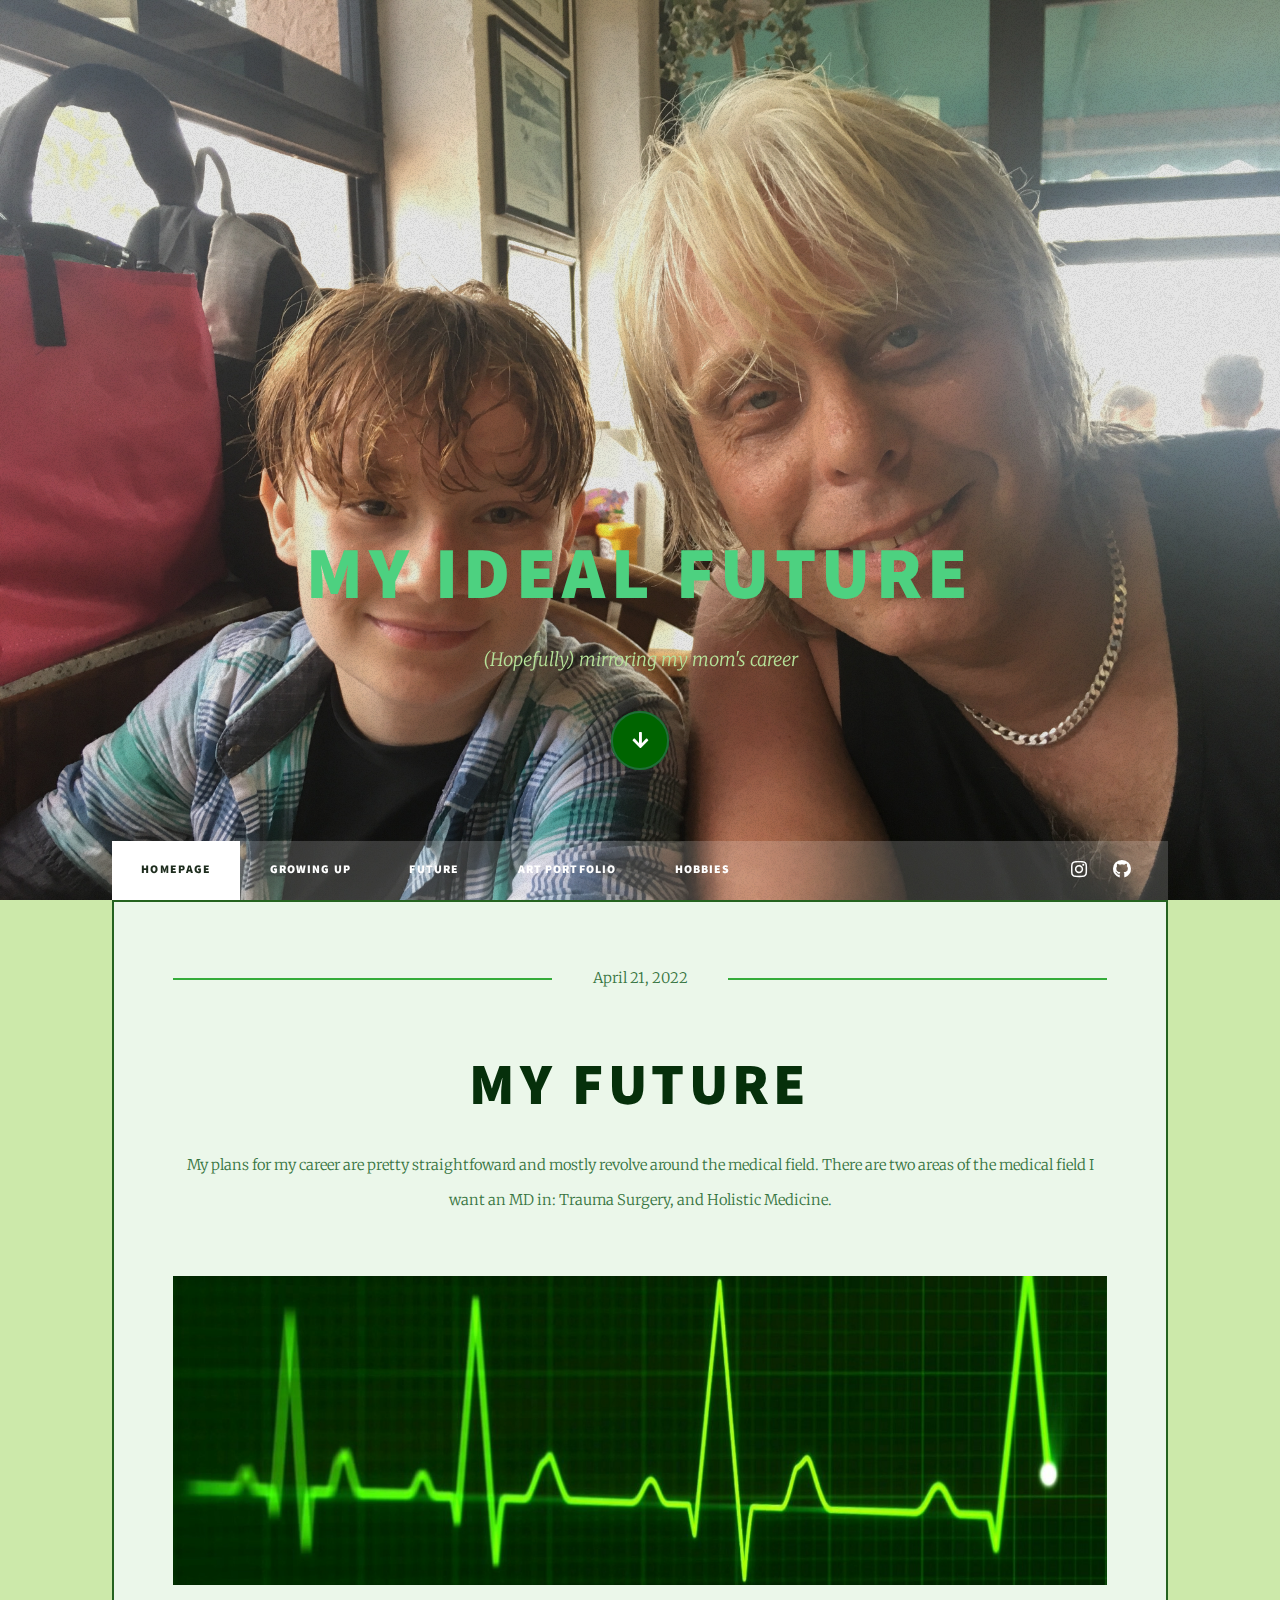
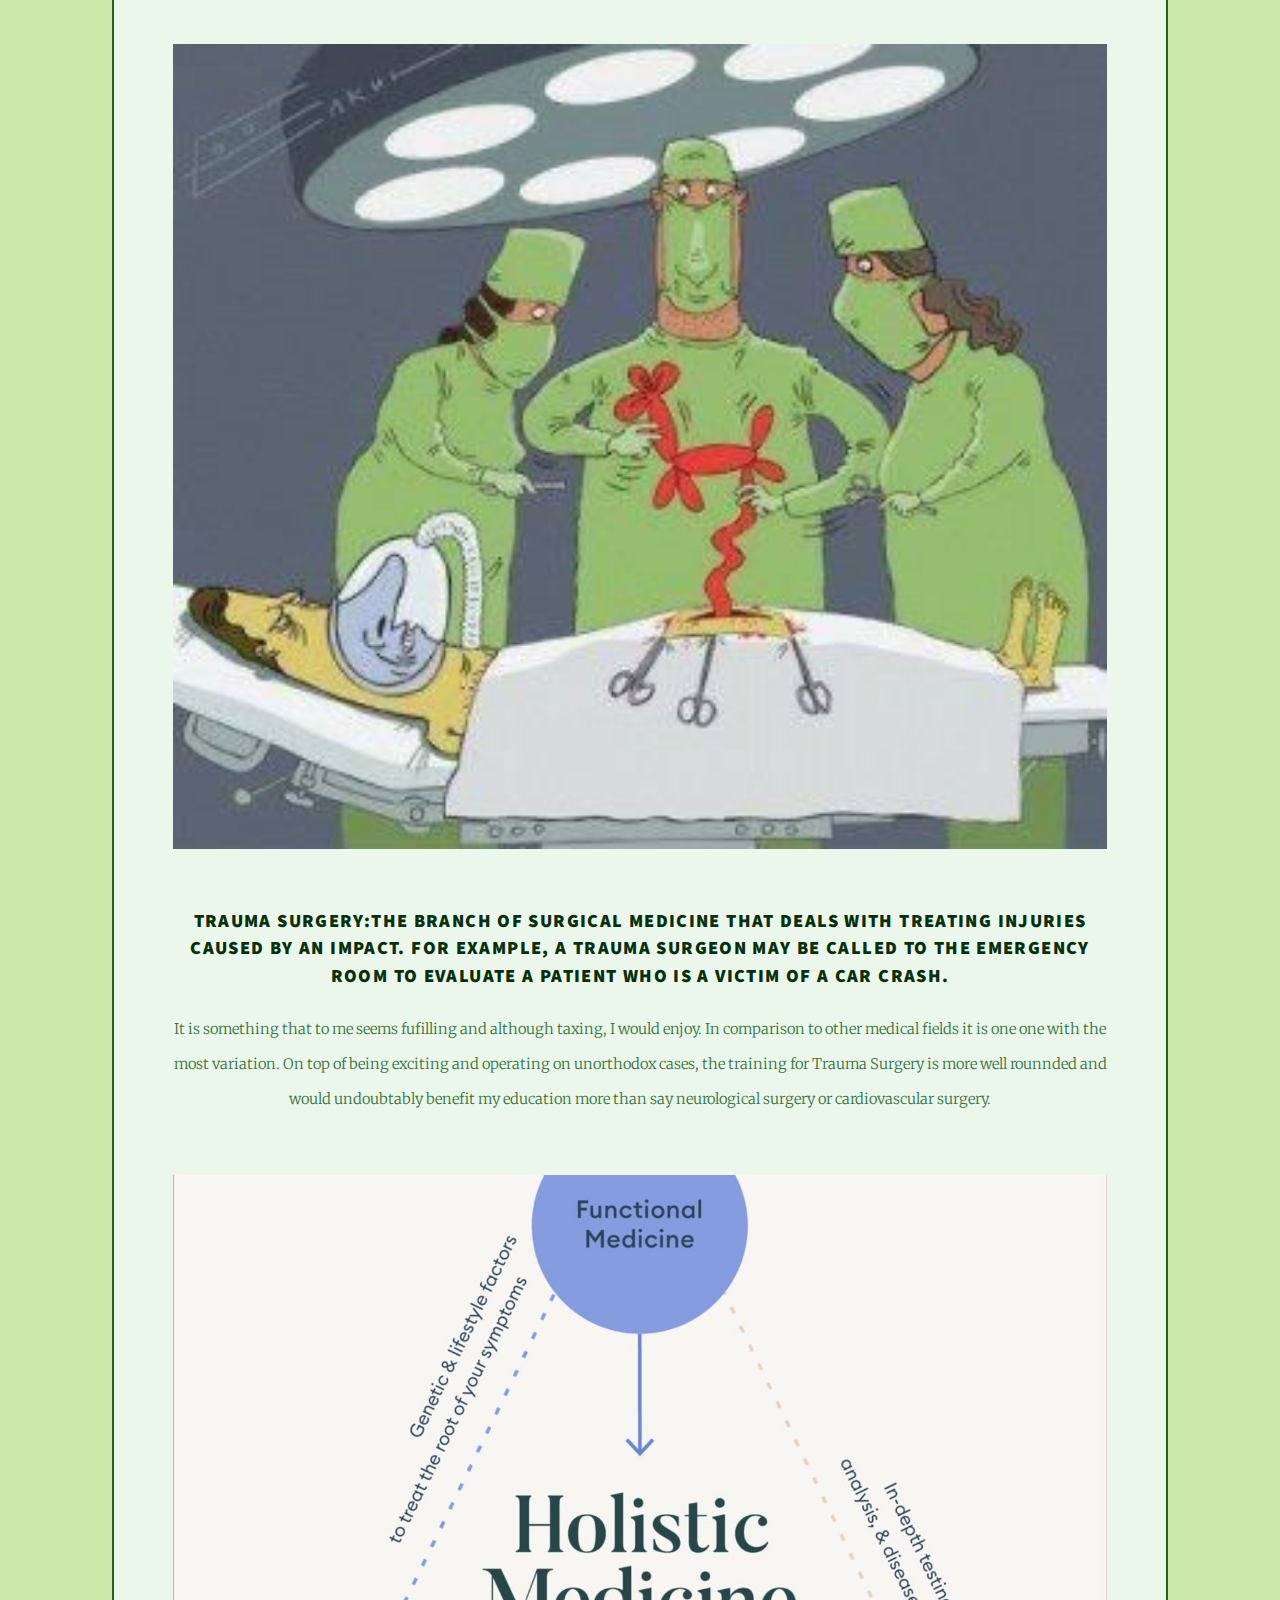
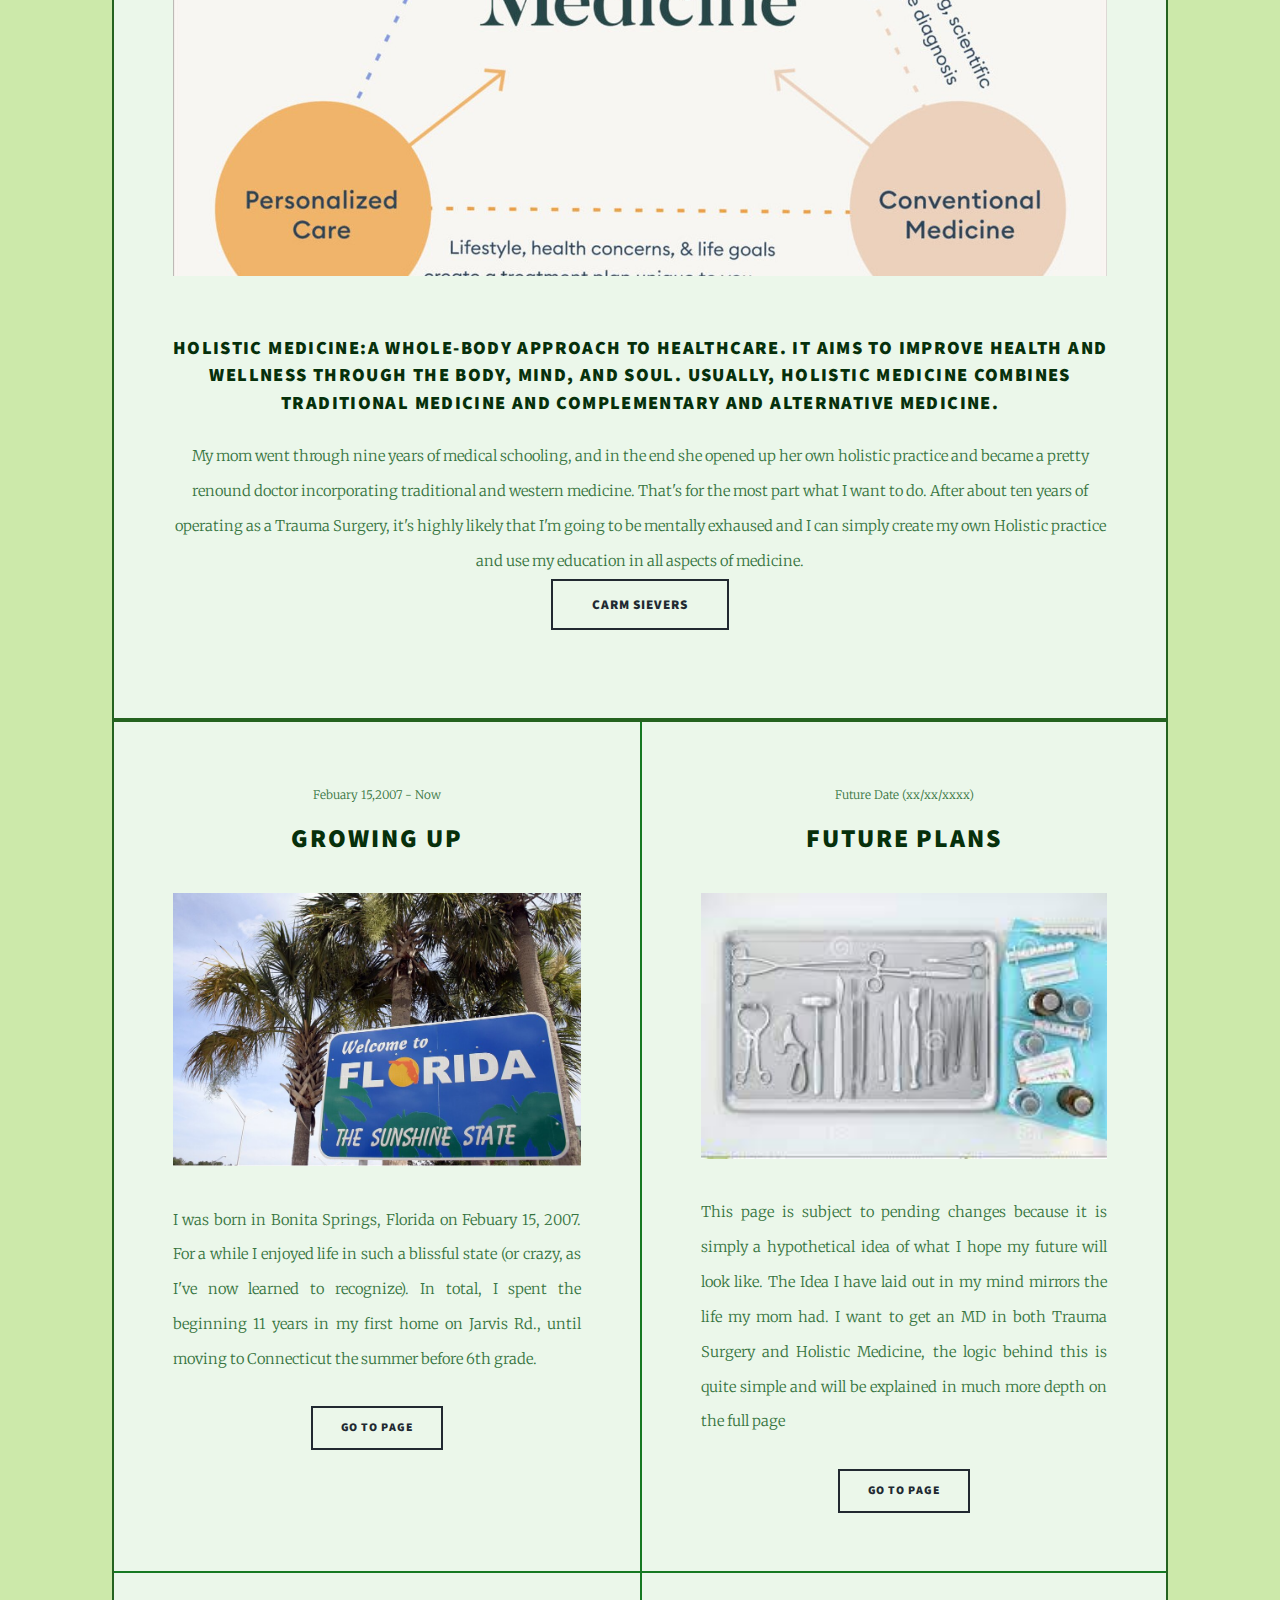
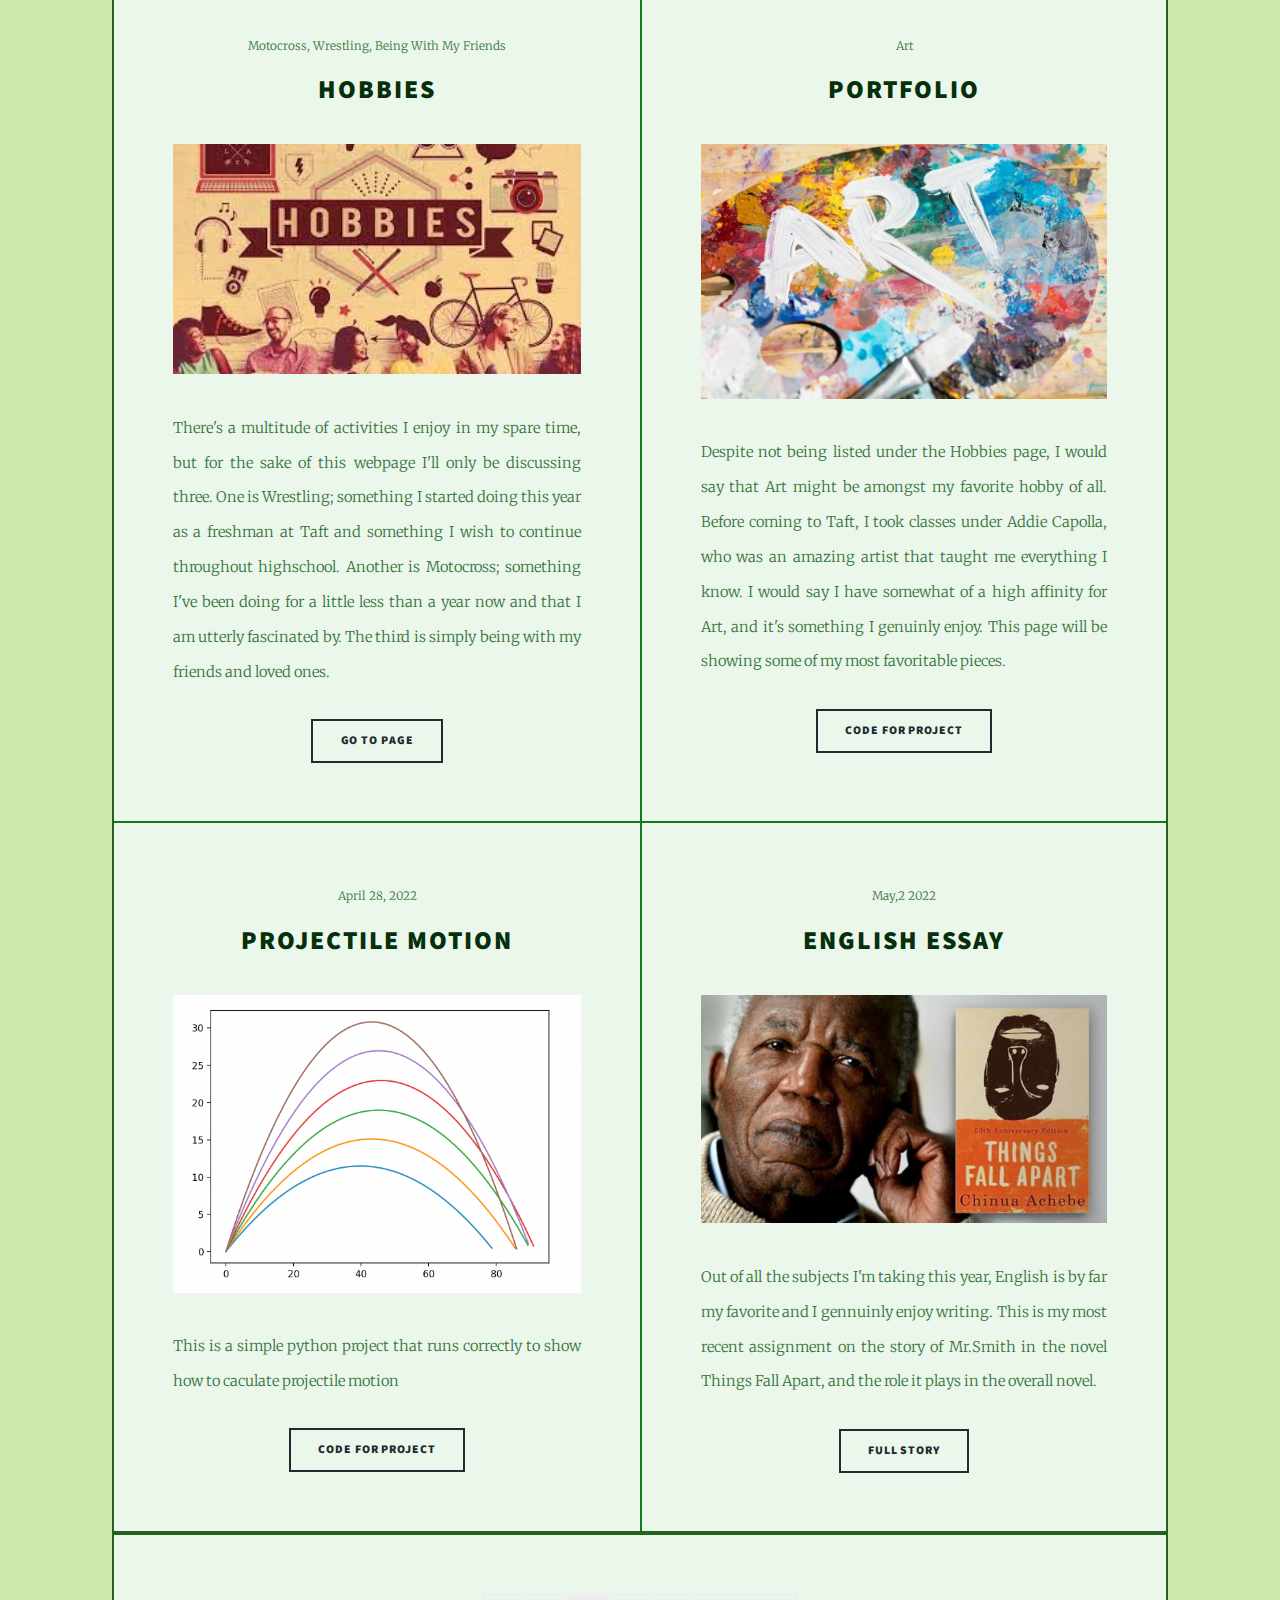
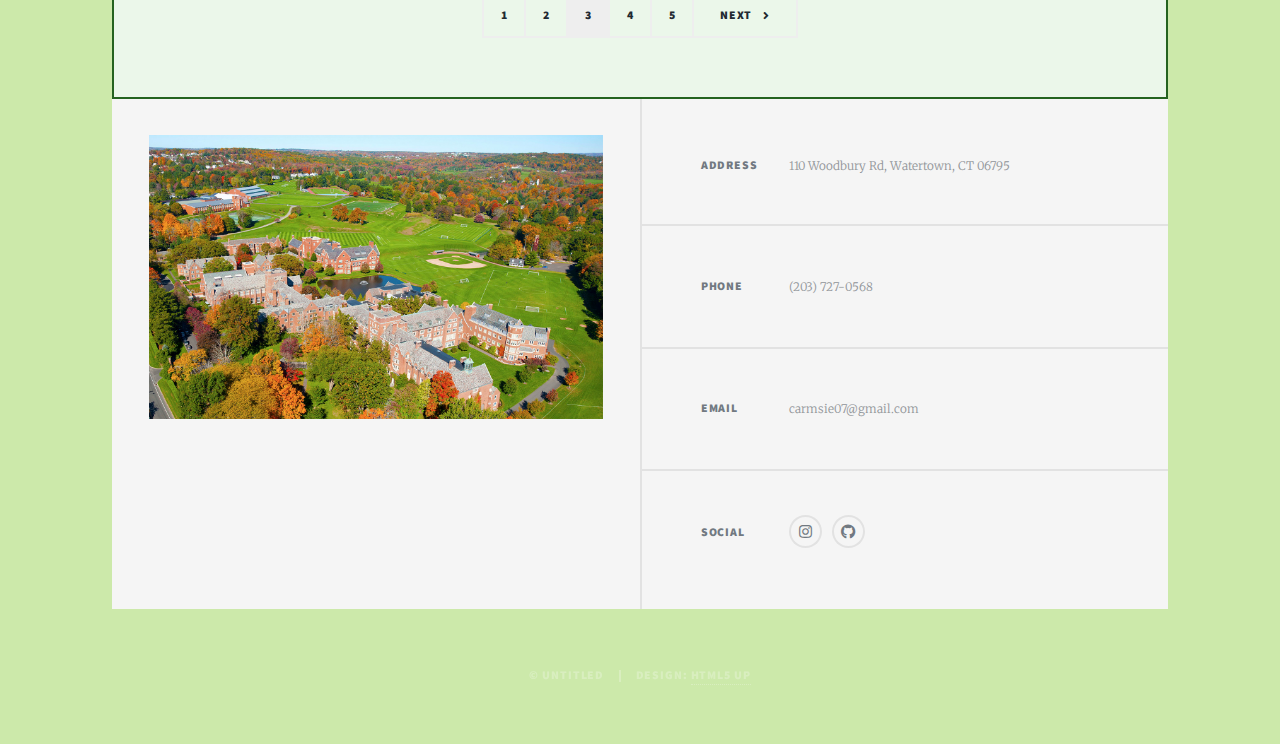
==== commit 7e8df00d: "changes" ====
--- a/future.html
+++ b/future.html
@@ -142,14 +142,14 @@
 								</article>
 								<article>
 									<header>
-										<span class="date">April 7, 2017</span>
-										<h2><a href="#">Augue lorem<br />
-										primis vestibulum</a></h2>
-									</header>
-									<a href="#" class="image fit"><img src="images/pic07.jpg" alt="" /></a>
-									<p>Donec eget ex magna. Interdum et malesuada fames ac ante ipsum primis in faucibus. Pellentesque venenatis dolor imperdiet dolor mattis sagittis magna etiam.</p>
-									<ul class="actions special">
-										<li><a href="#" class="button">Full Story</a></li>
+										<span class="date">May,2 2022</span>
+										<h2><a href="#">English Essay<br />
+										</a></h2>
+									</header>
+									<a href="#" class="image fit"><img src="images/Achebe.jpeg" alt="" /></a>
+									<p>Out of all the subjects I'm taking this year, English is by far my favorite and I gennuinly enjoy writing. This is my most recent assignment on the story of Mr.Smith in the novel Things Fall Apart, and the role it plays in the overall novel. </p>
+									<ul class="actions special">
+										<li><a href="https://docs.google.com/document/d/1nLquiD7rLLULe4RBKqSem8MEkgKhsa-GQnJeGgYLg2Q/edit" class="button">Full Story</a></li>
 									</ul>
 								</article>
 							</section>
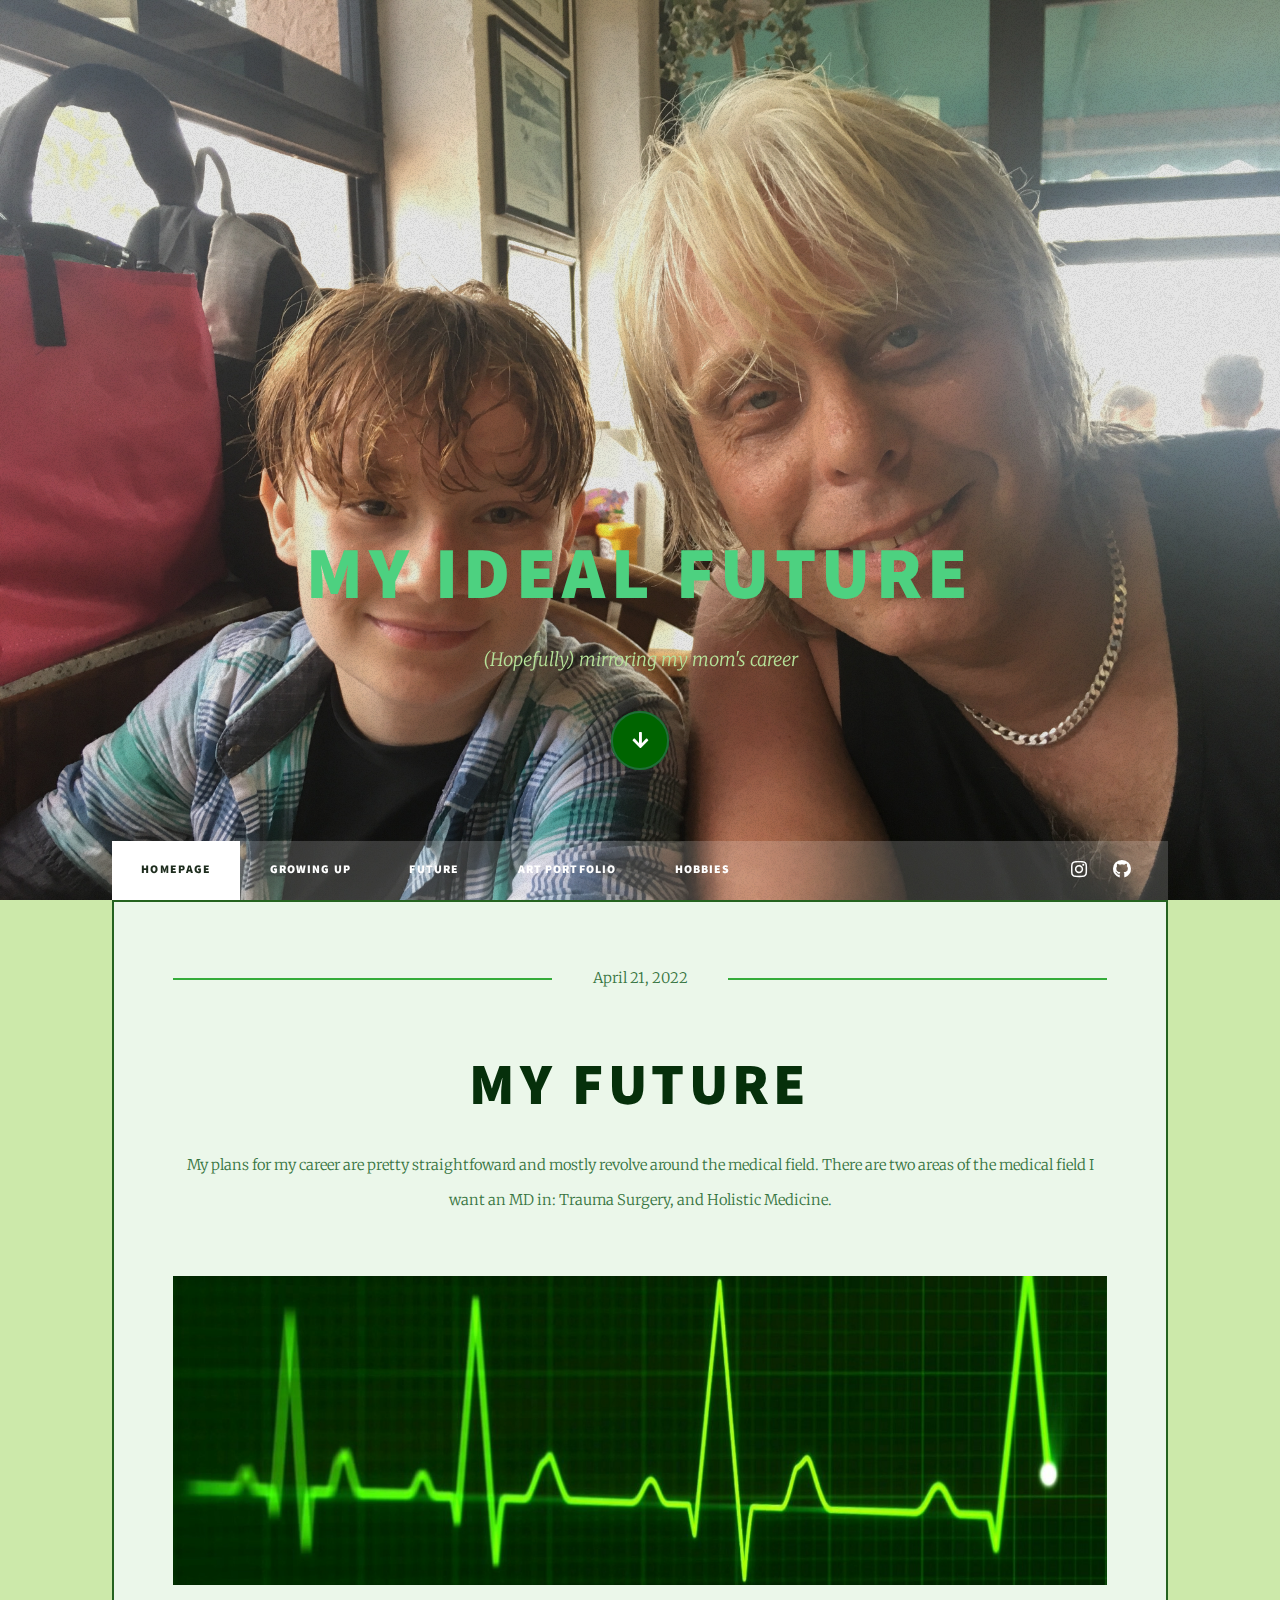
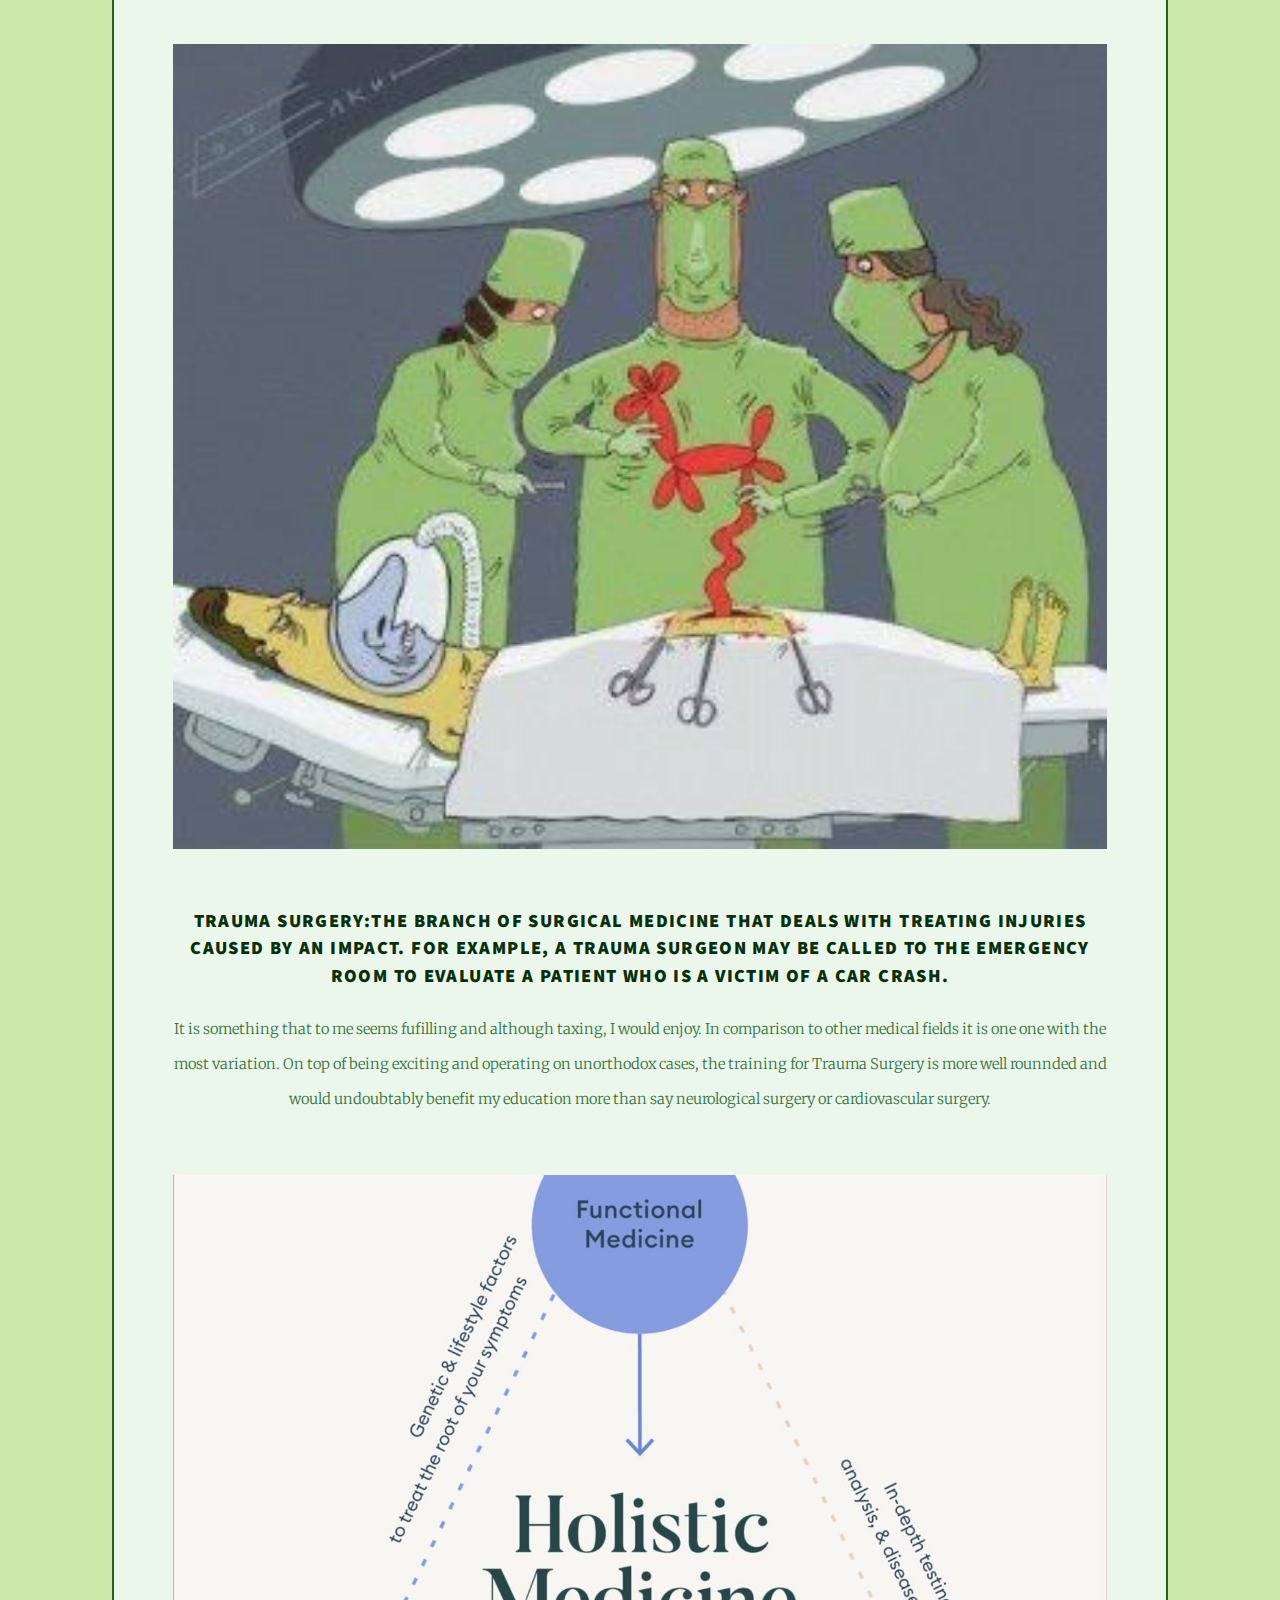
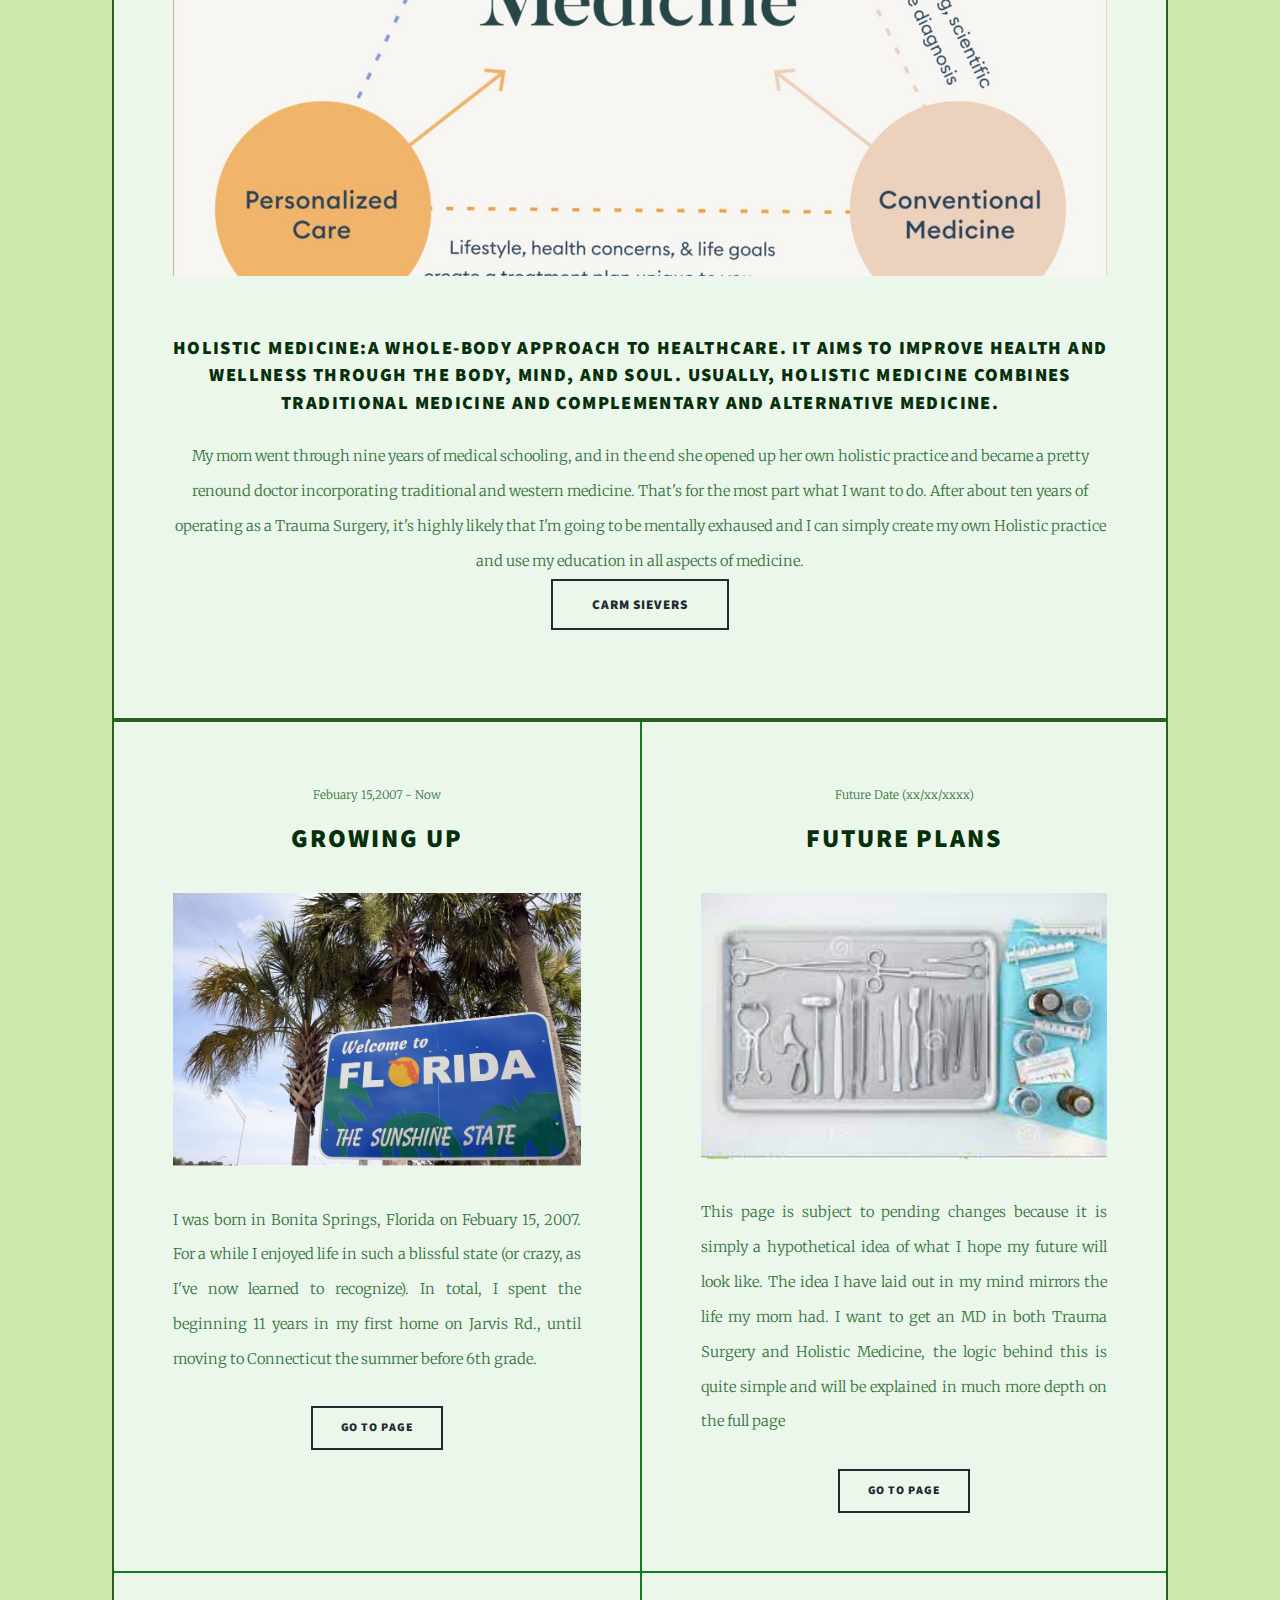
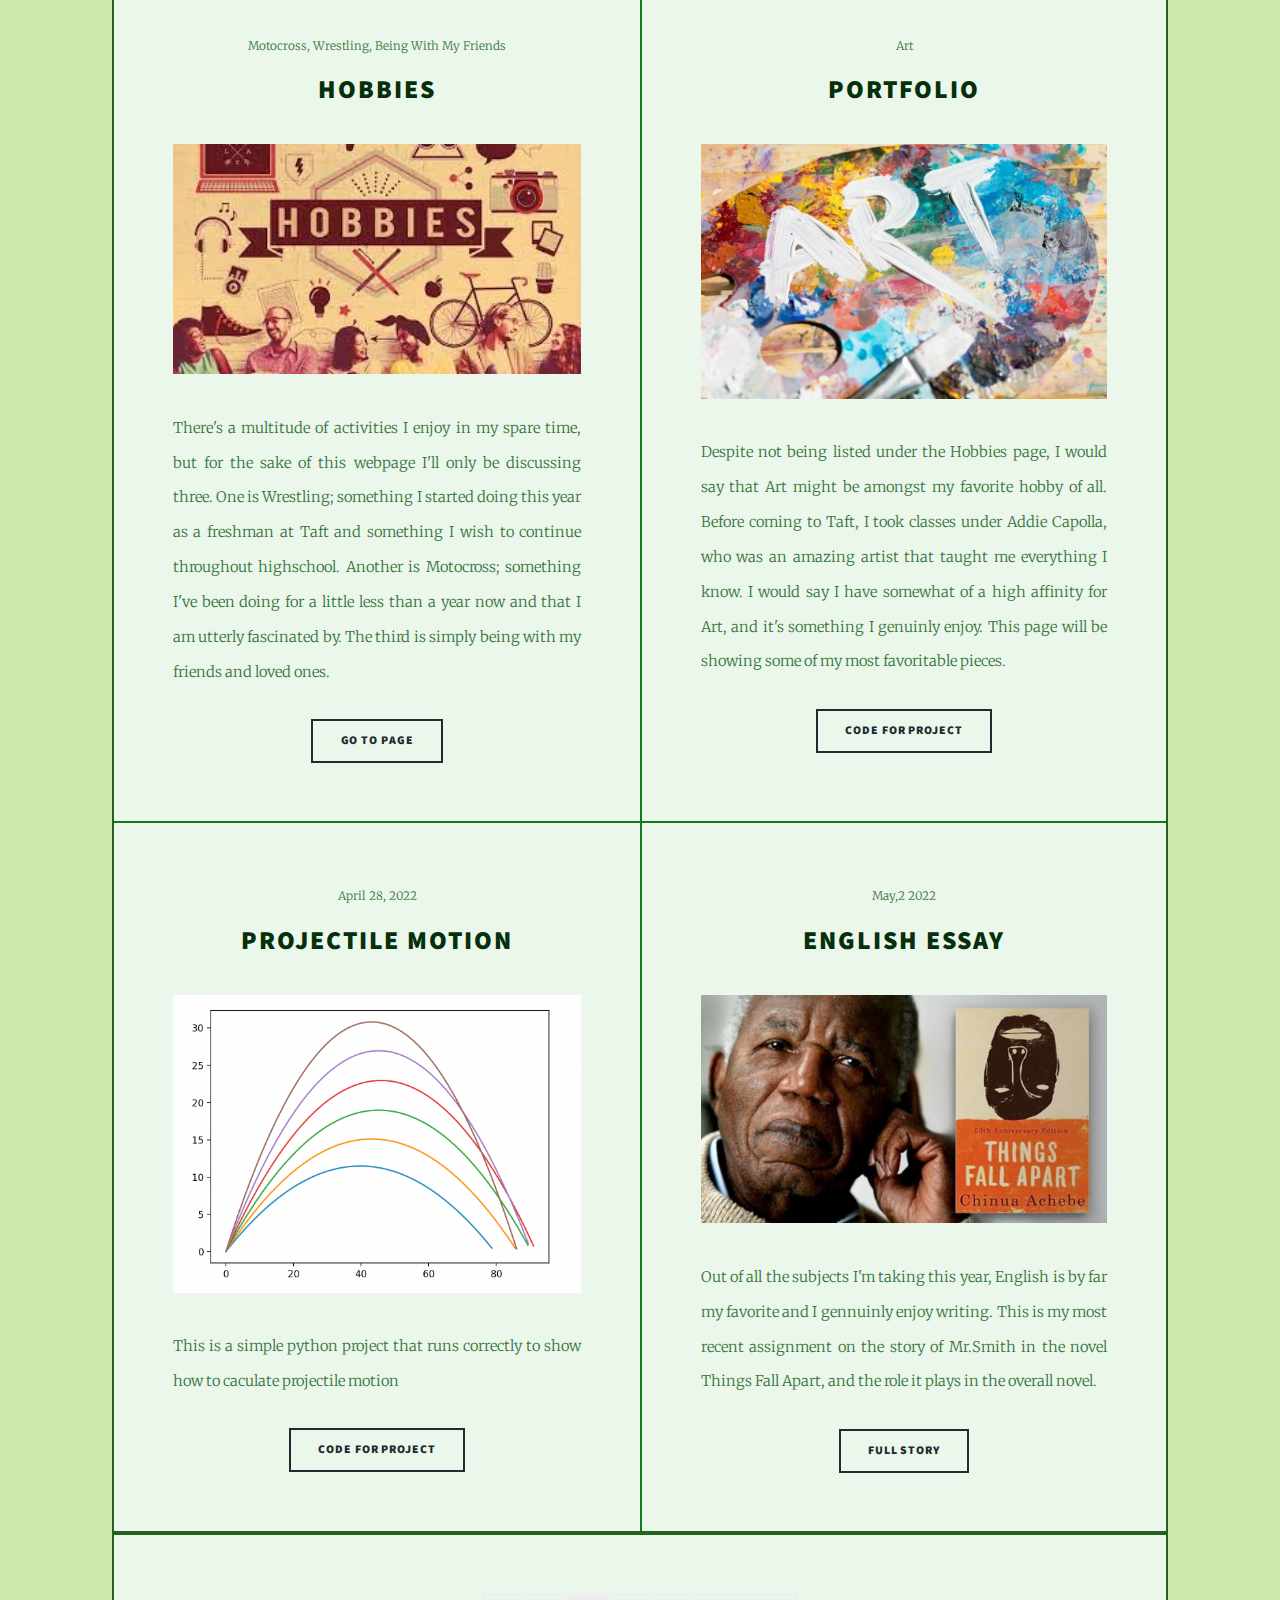
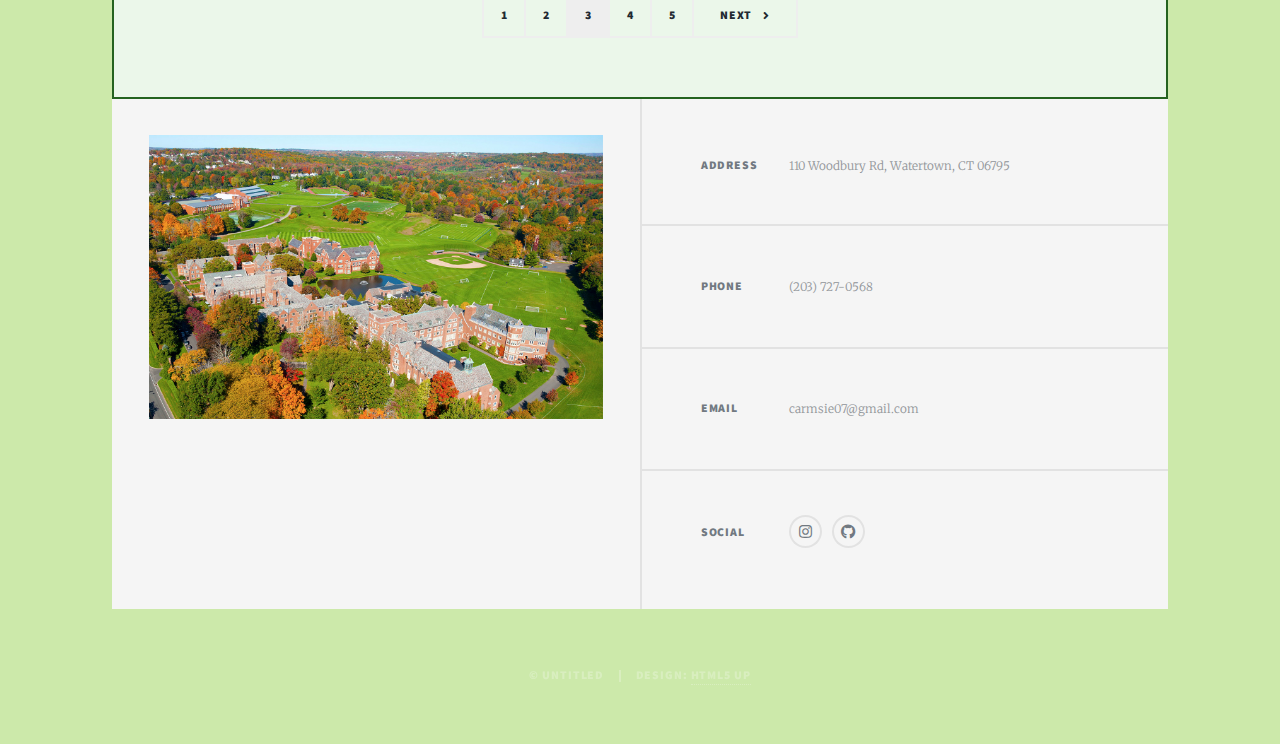
==== commit f905d01e: "changes" ====
--- a/future.html
+++ b/future.html
@@ -100,7 +100,7 @@
 										 </a></h2>
 									</header>
 									<a href="#" class="image fit"><img src="images/future.jpeg" alt="" /></a>
-									<p>This page is subject to pending changes because it is simply a hypothetical idea of what I hope my future will look like. The Idea I have laid out in my mind mirrors the life my mom had. I want to get an MD in both Trauma Surgery and Holistic Medicine, the logic behind this is quite simple and will be explained in much more depth on the full page</p>
+									<p>This page is subject to pending changes because it is simply a hypothetical idea of what I hope my future will look like. The idea I have laid out in my mind mirrors the life my mom had. I want to get an MD in both Trauma Surgery and Holistic Medicine, the logic behind this is quite simple and will be explained in much more depth on the full page</p>
 									<ul class="actions special">
 										<li><a href="future.html" class="button">Go To Page</a></li>
 									</ul>
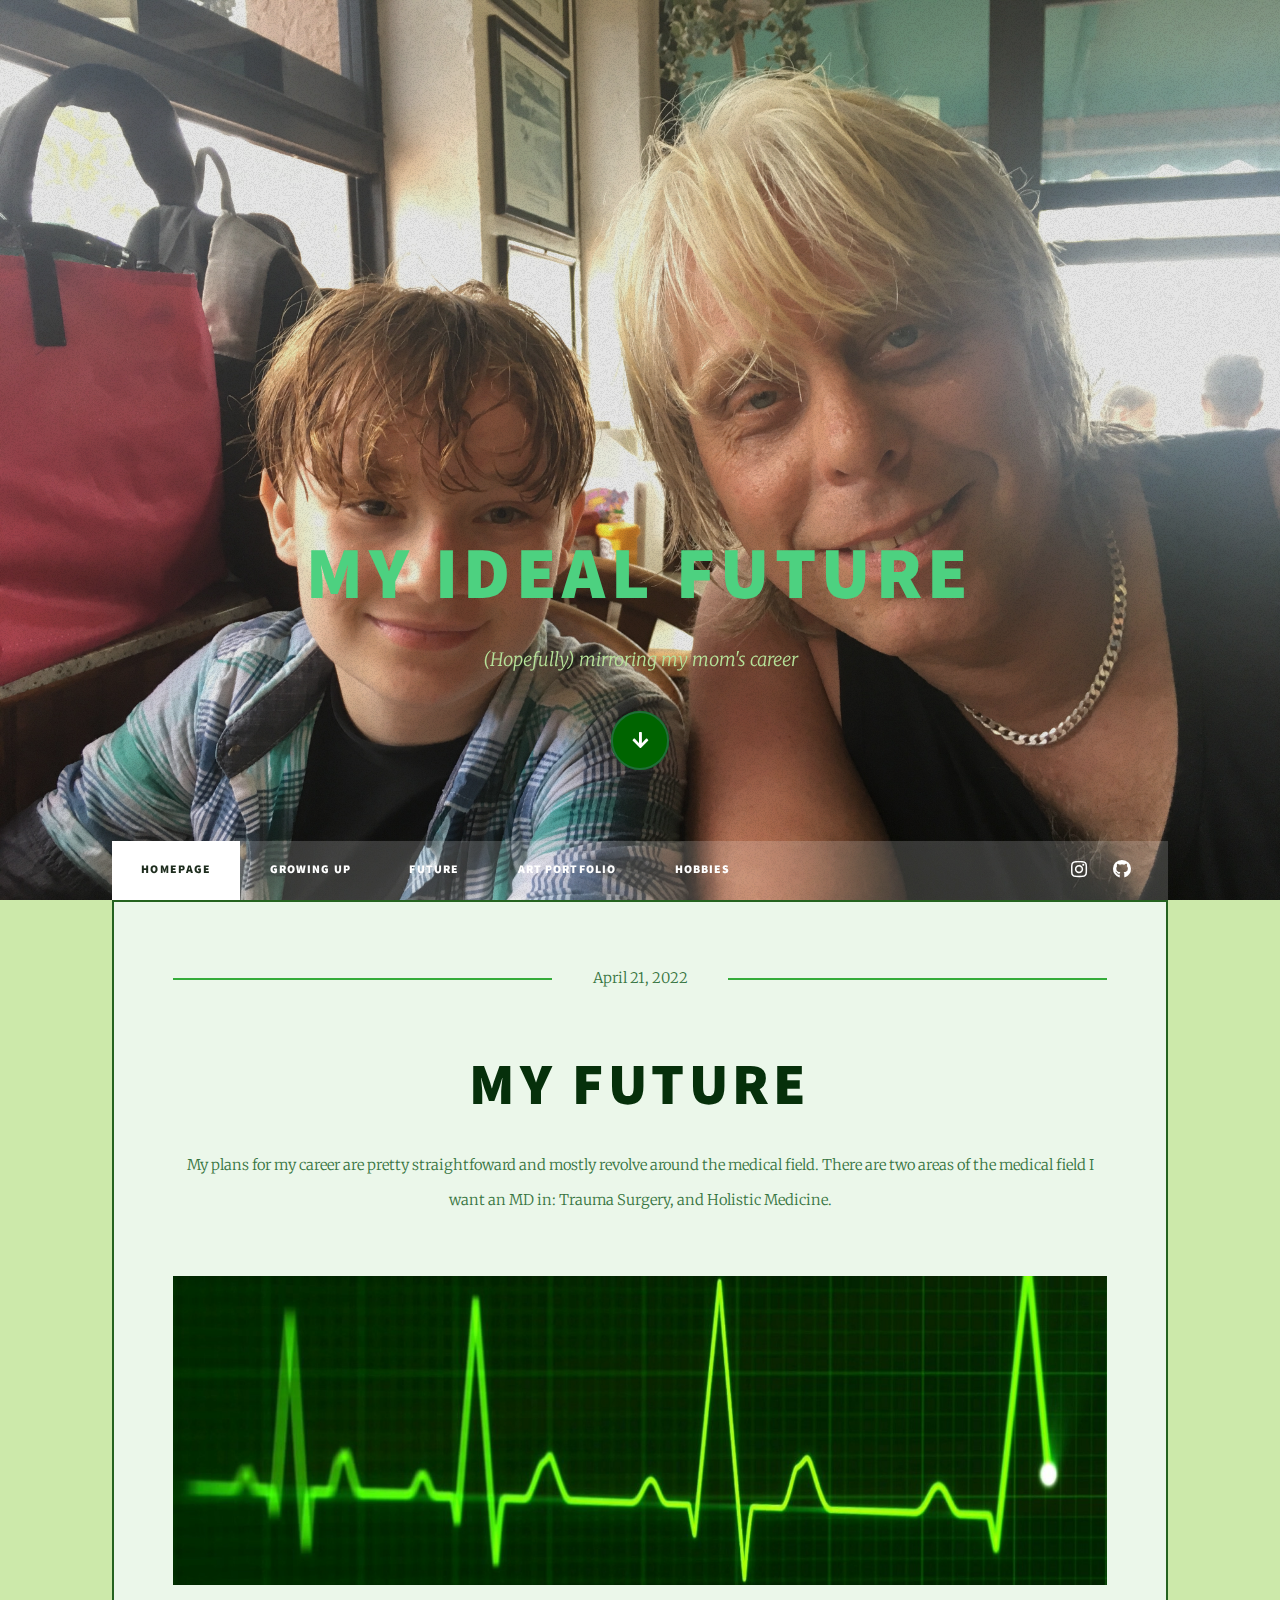
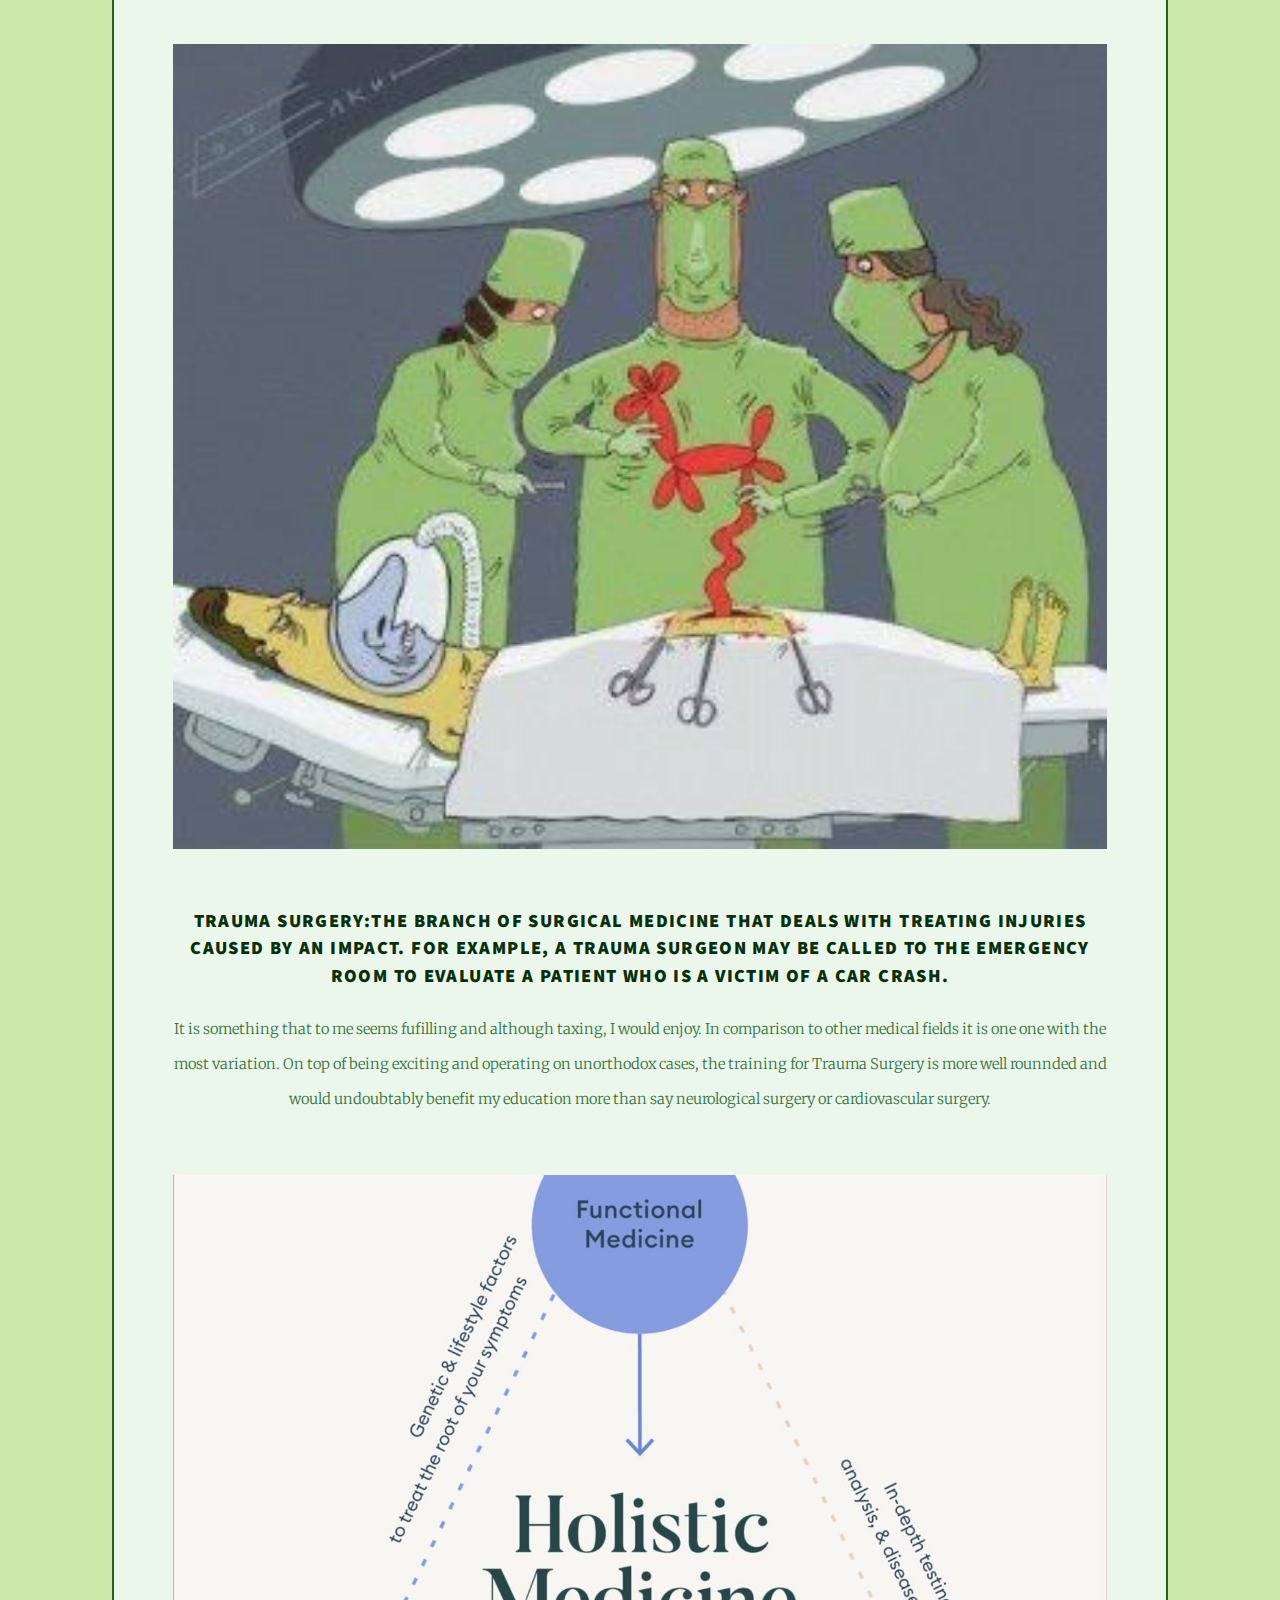
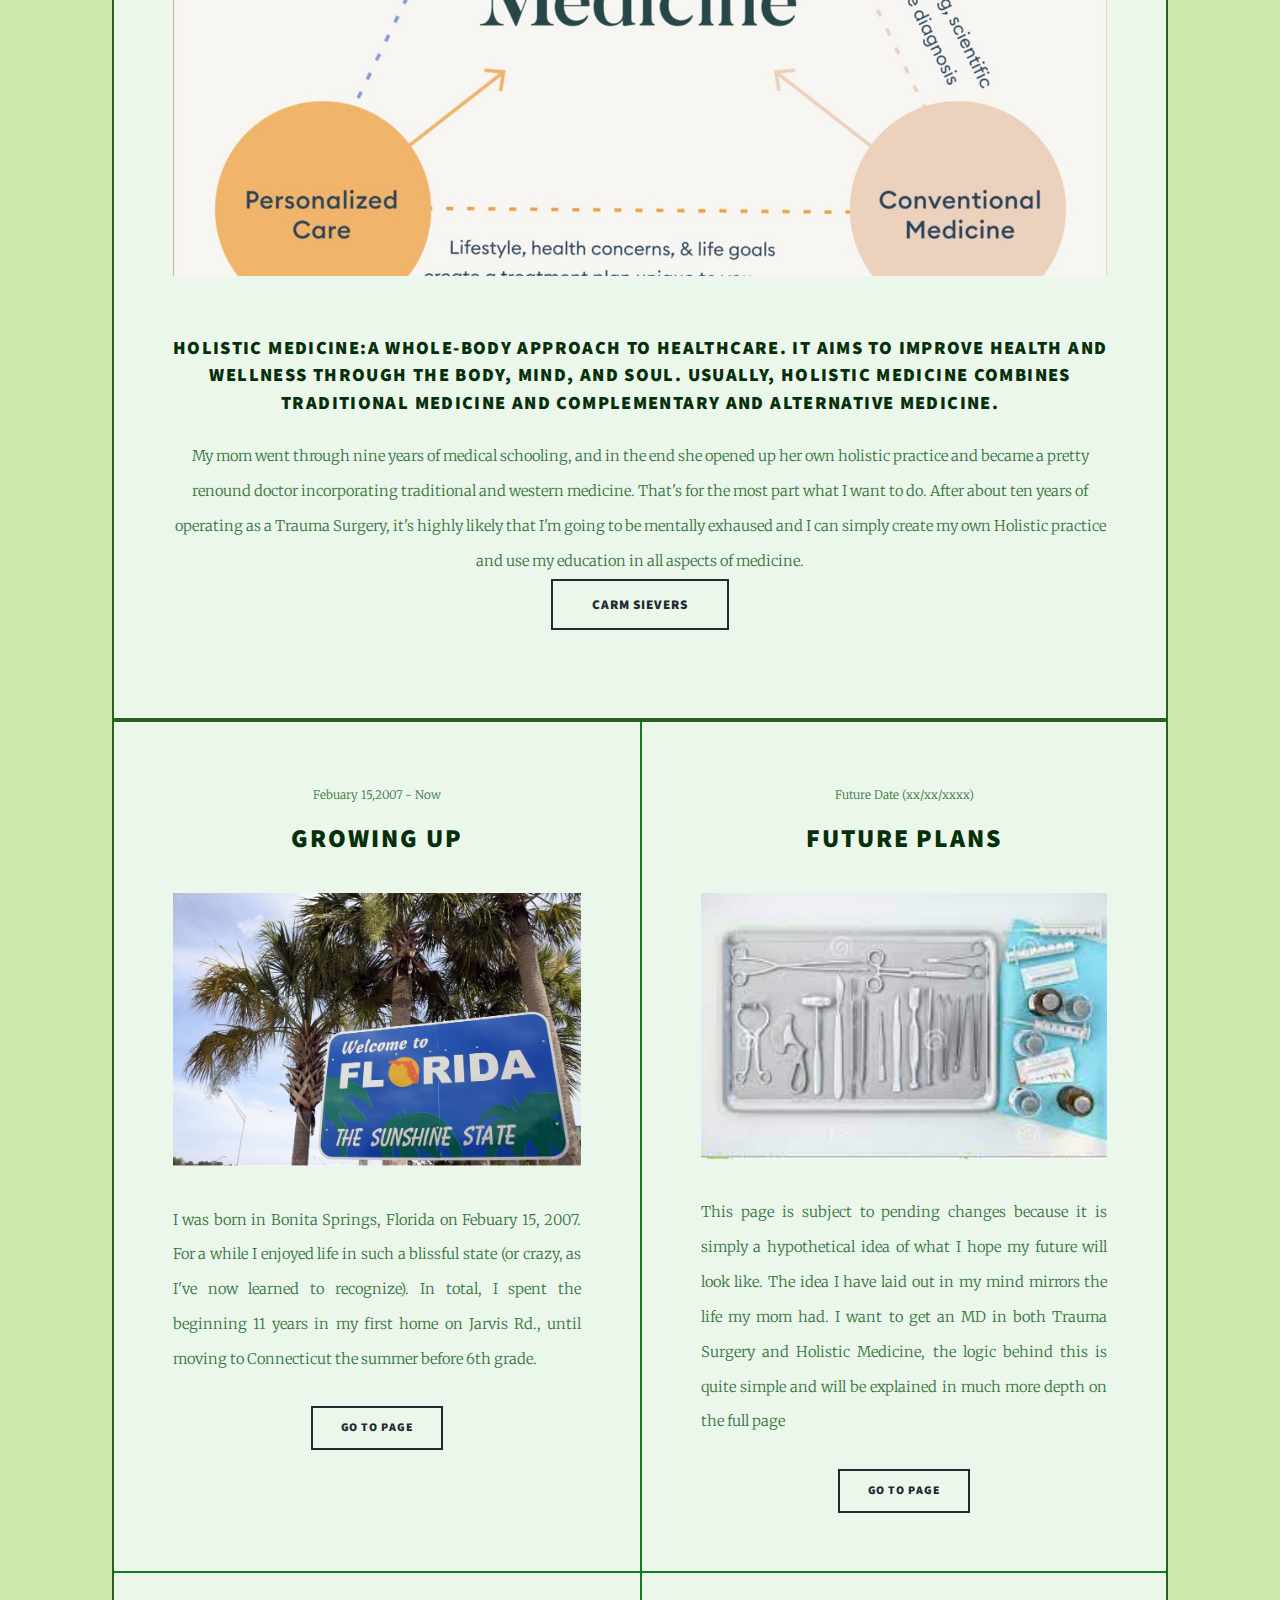
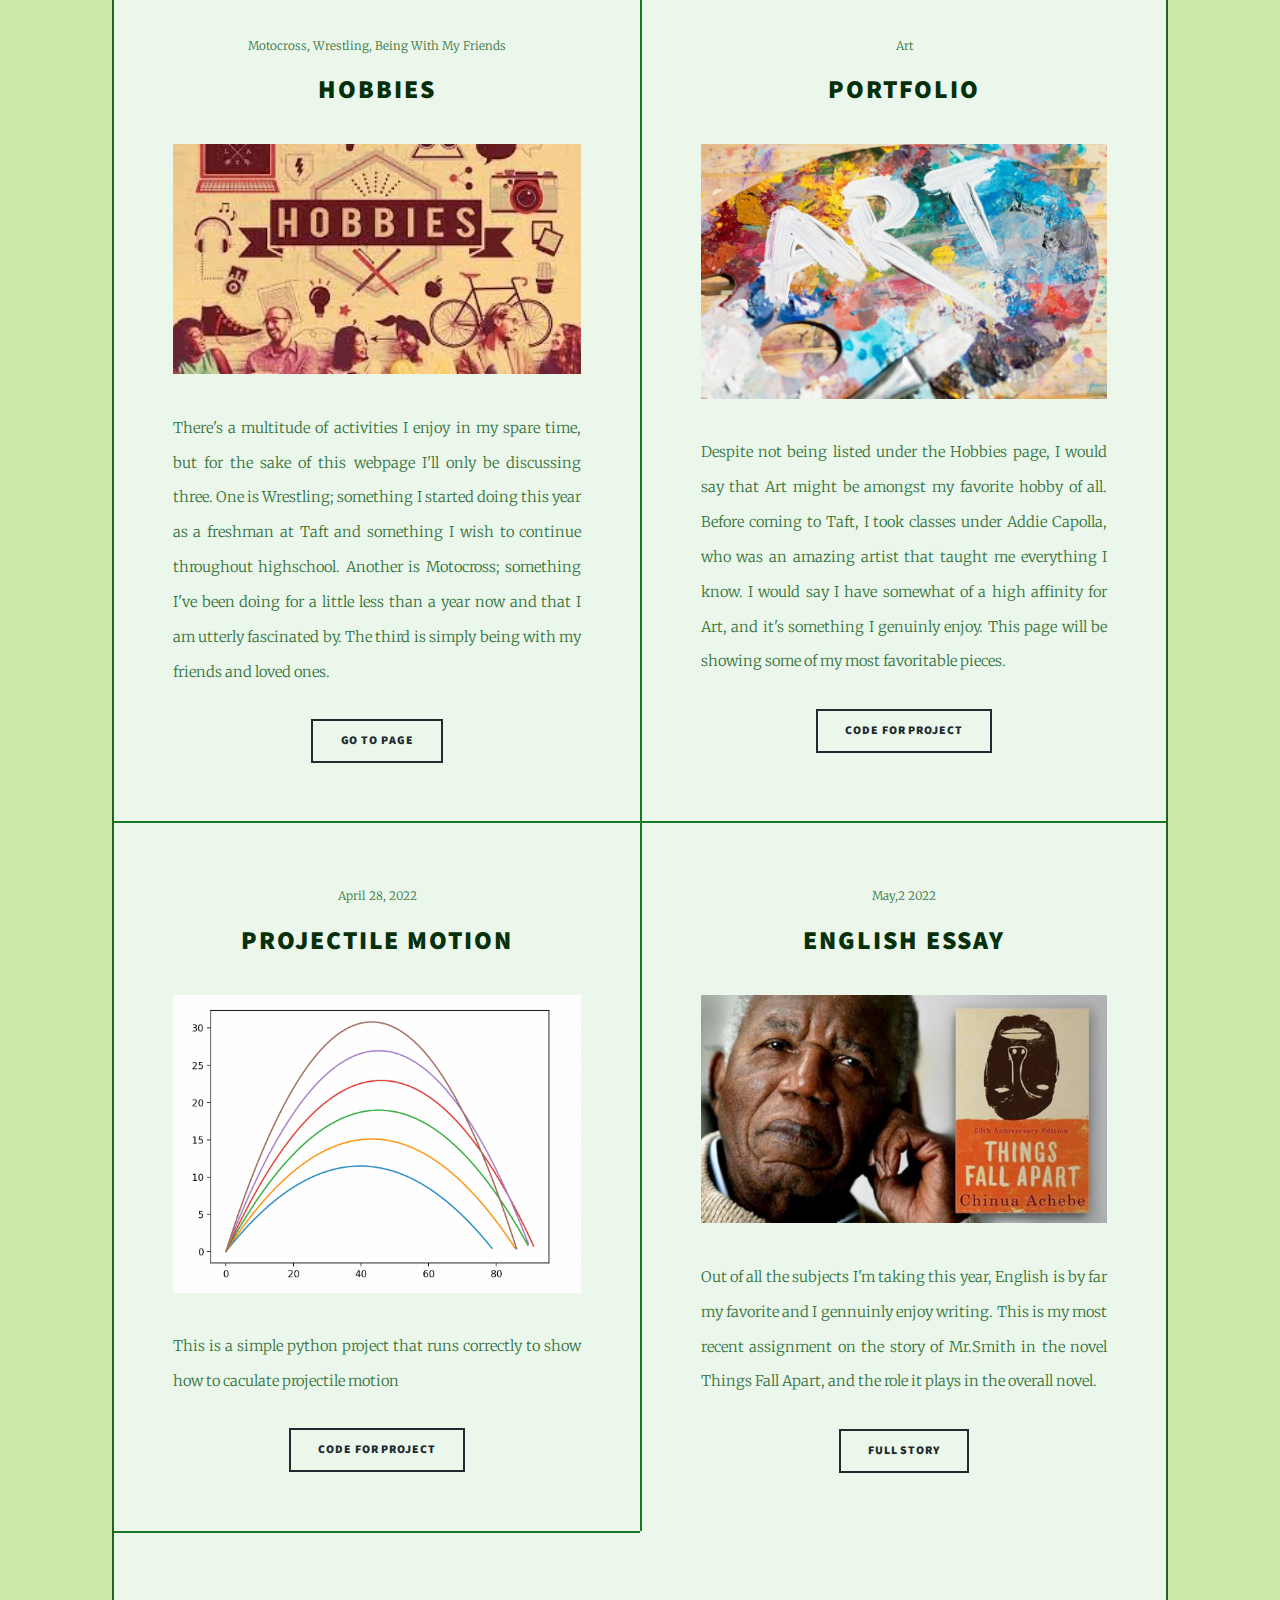
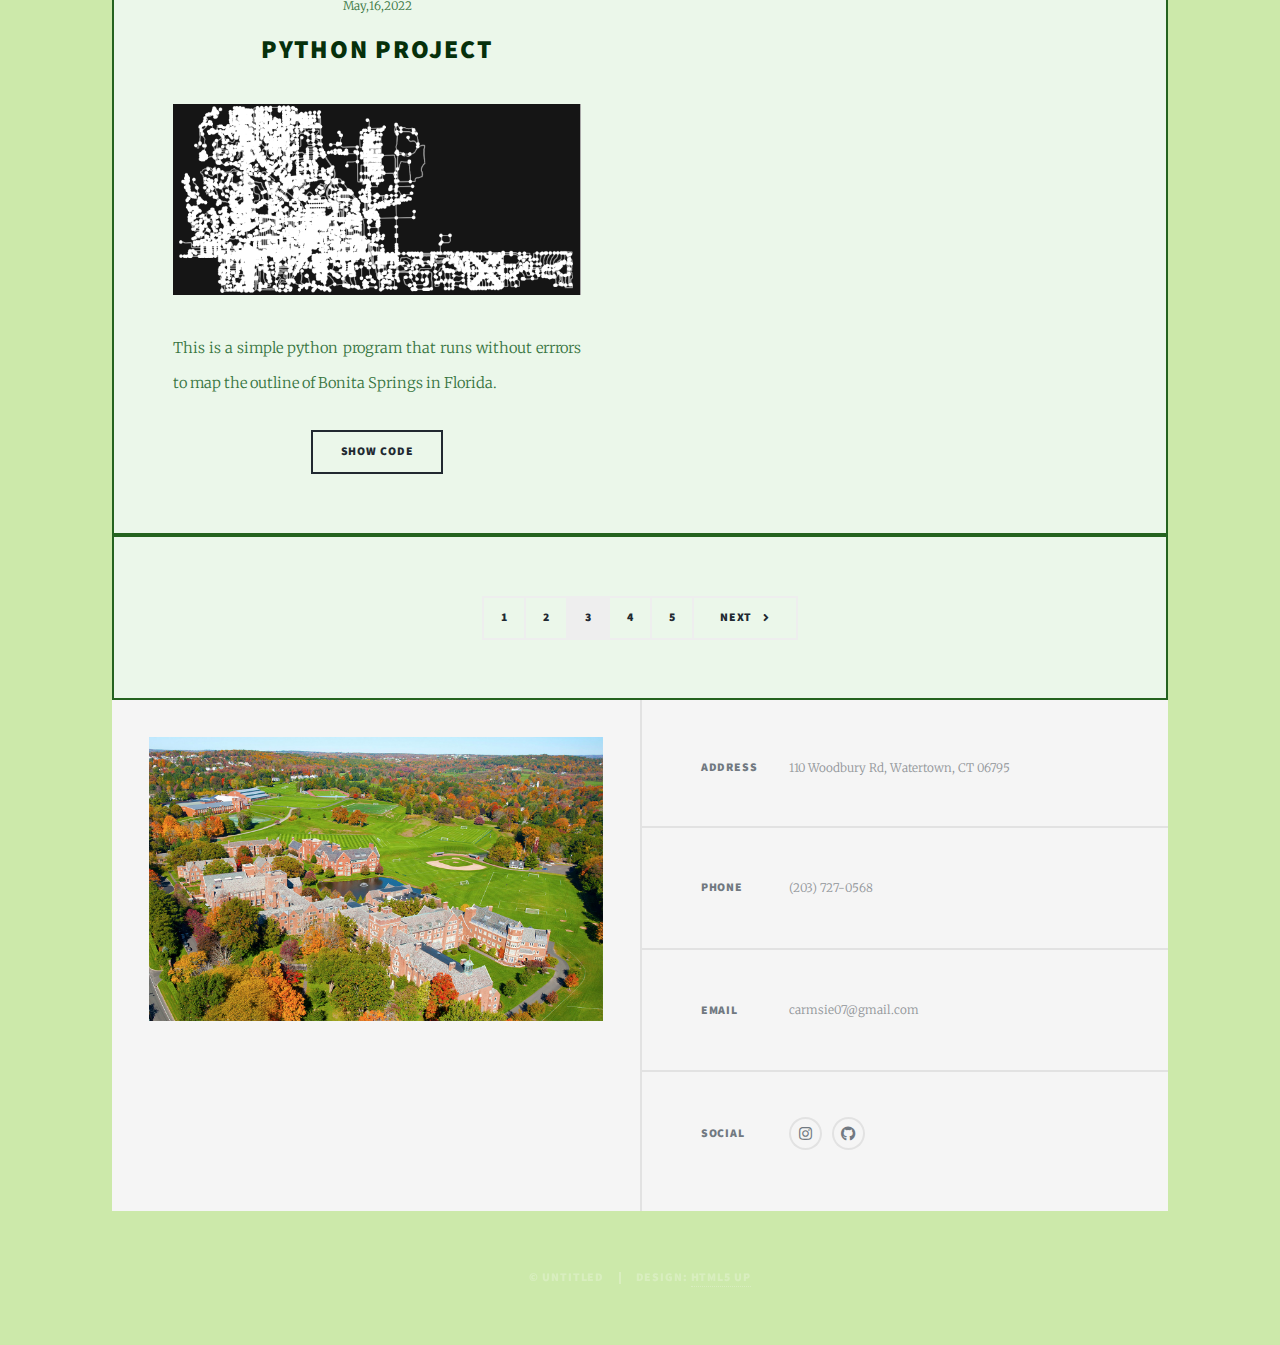
==== commit 7f03626f: "Changes May 15" ====
--- a/future.html
+++ b/future.html
@@ -152,6 +152,18 @@
 										<li><a href="https://docs.google.com/document/d/1nLquiD7rLLULe4RBKqSem8MEkgKhsa-GQnJeGgYLg2Q/edit" class="button">Full Story</a></li>
 									</ul>
 								</article>
+								<article>
+									<header>
+										<span class="date">May,16,2022 </span>
+										<h2><a href="#">Python Project<br />
+										</a></h2>
+									</header>
+									<a href="#" class="image fit"><img src="images/Screen Shot 2022-05-16 at 8.47.07 AM.png" /></a>
+									<p> This is a simple python program that runs without errrors to map the outline of Bonita Springs in Florida.</p>
+									<ul class="actions special">
+										<li><a href="https://github.com/sievers7/mapping_finland/blob/main/code" class="button">Show Code</a></li>
+									</ul>
+								</article>
 							</section>
 
 						<!-- Footer -->
